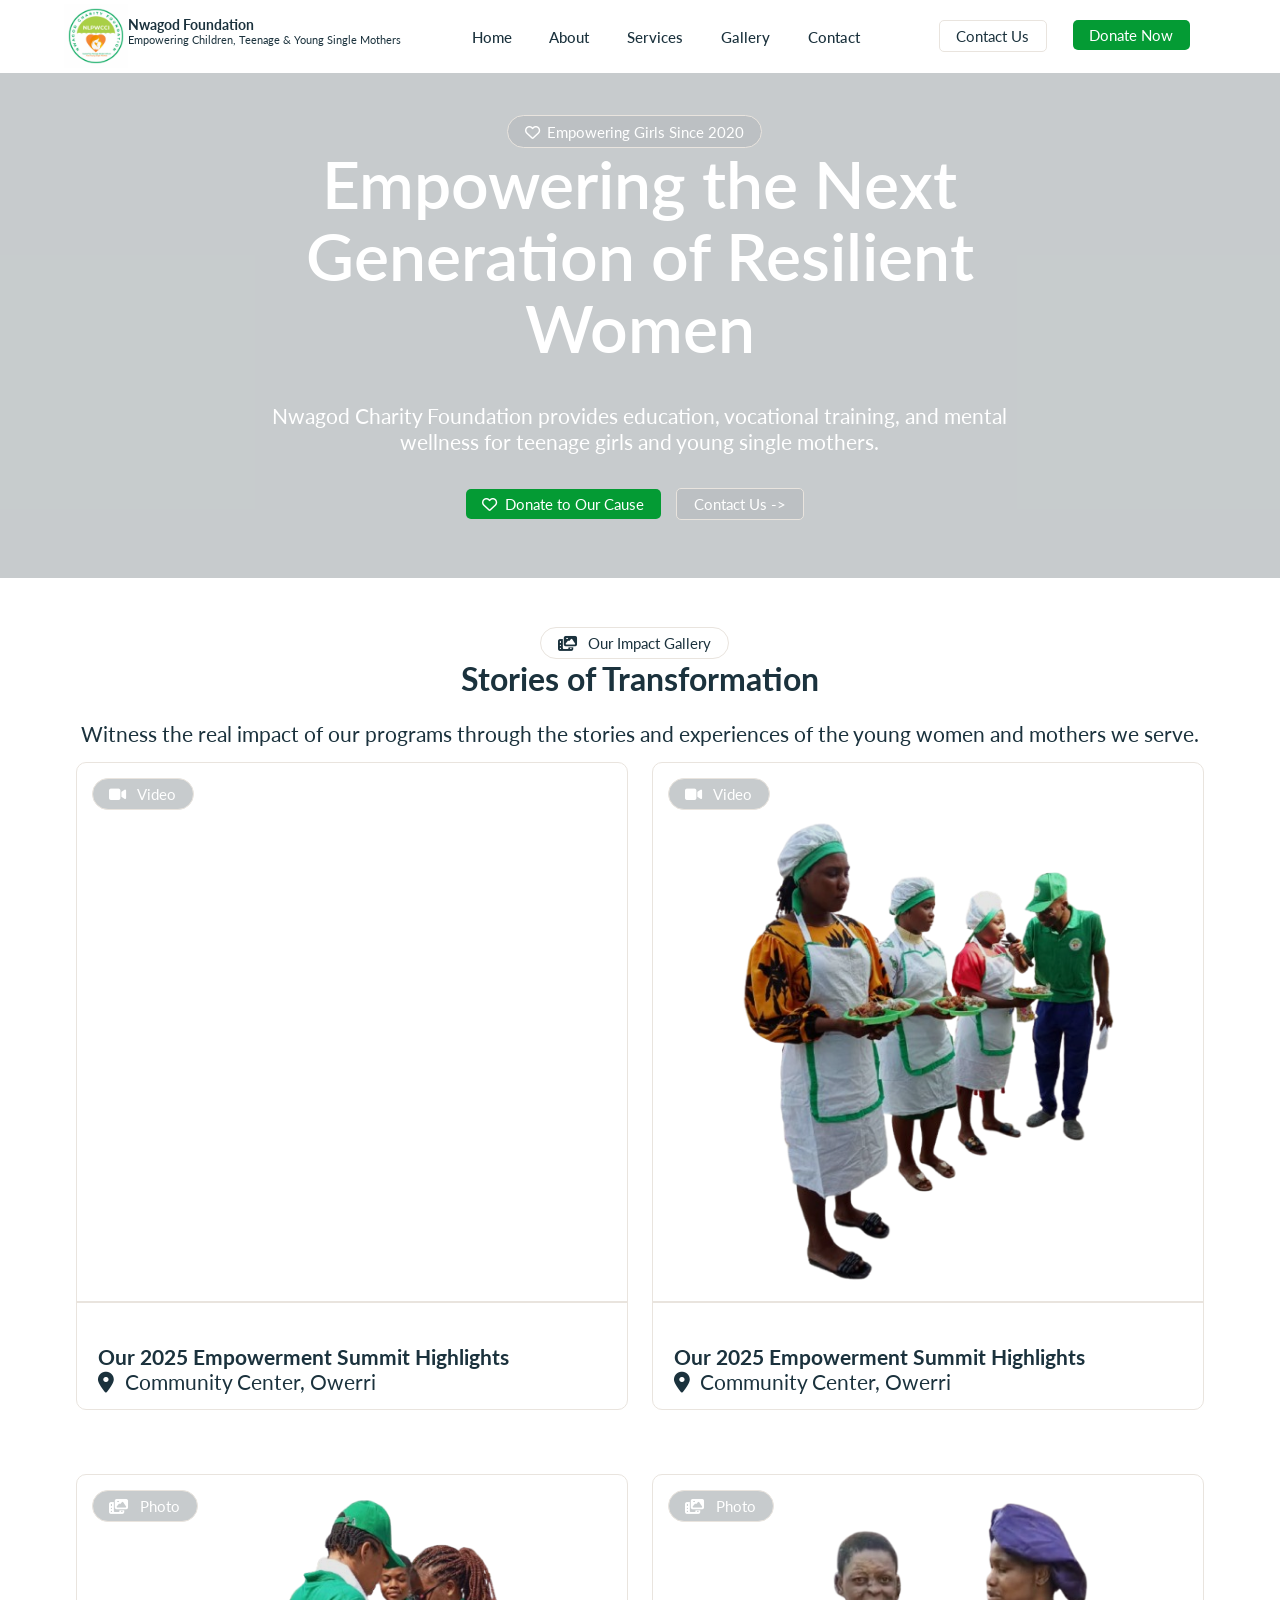
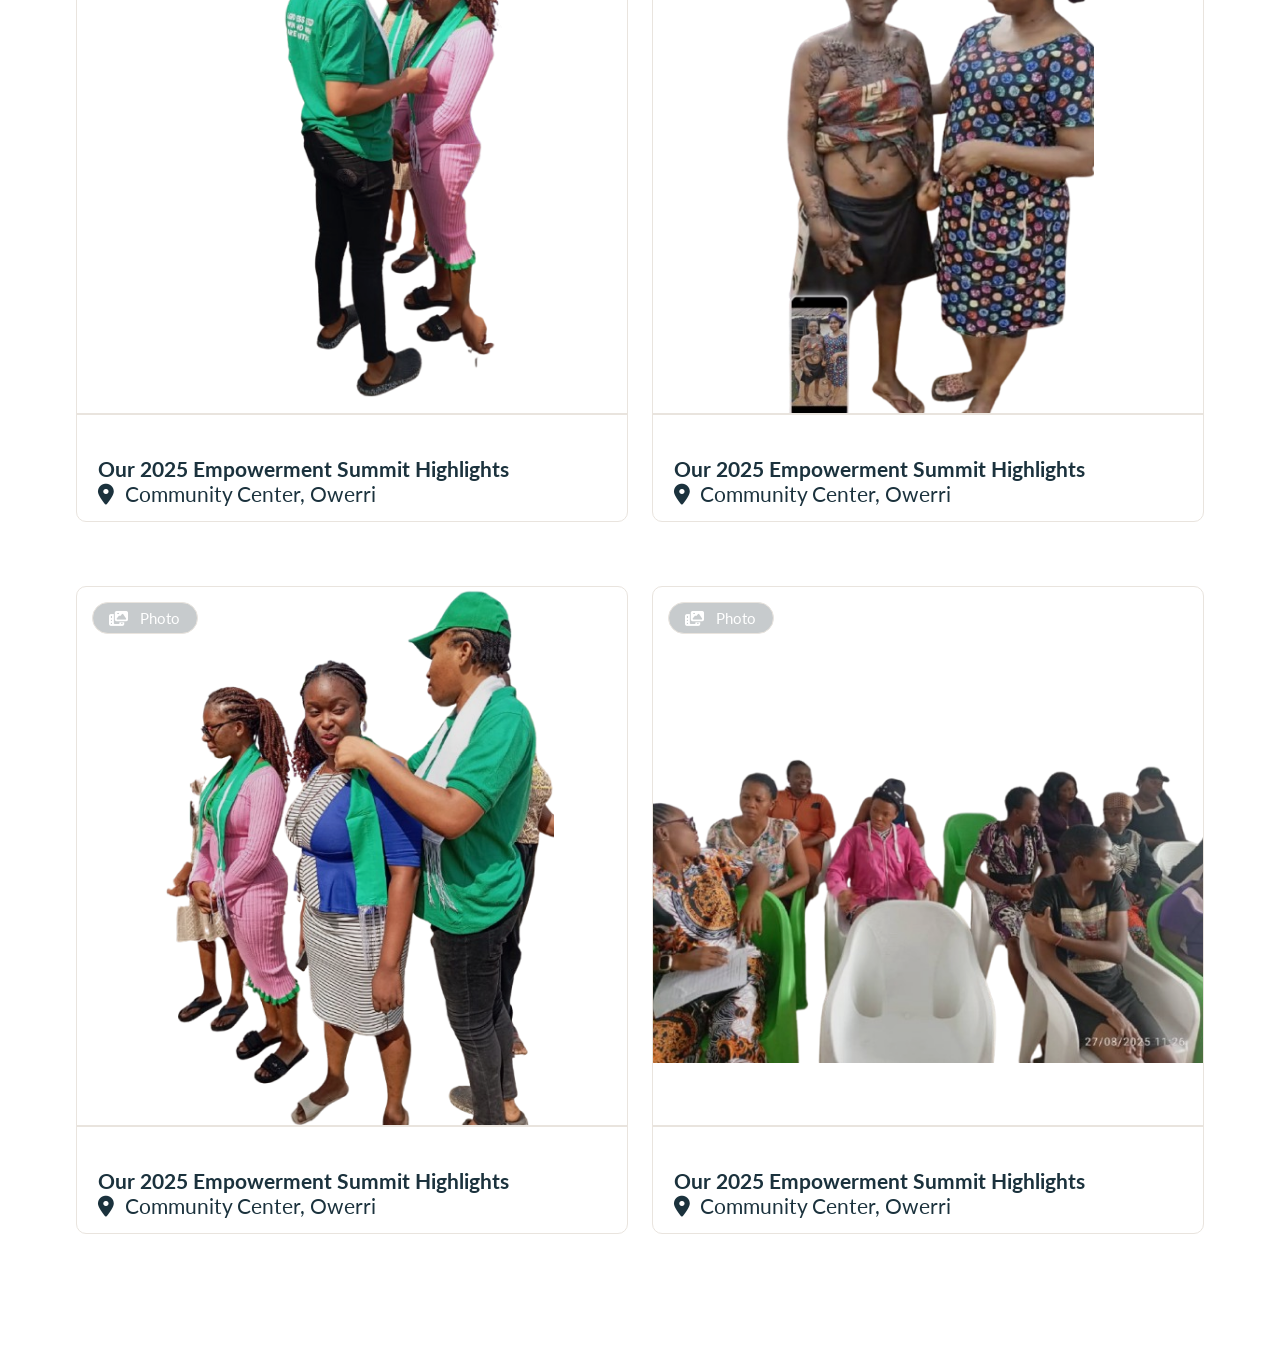
==== index.html @ 1bca82a7 "embedVideo2" ====
<!DOCTYPE html>
<html lang="en">

<head>
    <meta charset="UTF-8">
    <meta name="viewport" content="width=device-width, initial-scale=1.0">

    <!-- Change this favicon below to project's own -->
    <link rel="icon" type="image/png" sizes="32x32" href="./assets/images/favicon-32x32.png">
    <title>NwaGod Charity | Home</title>

    <!-- Font awesome icons -->
    <link rel="stylesheet" href="https://cdnjs.cloudflare.com/ajax/libs/font-awesome/6.7.2/css/all.min.css"
        integrity="sha512-..." crossorigin="anonymous" />


    <link rel="preconnect" href="https://fonts.googleapis.com">
    <link rel="preconnect" href="https://fonts.gstatic.com" crossorigin>
    <link href="https://fonts.googleapis.com/css2?family=Source+Sans+3:wght@100..900&family=Young+Serif&display=swap"
        rel="stylesheet">
    <link
        href="https://fonts.googleapis.com/css2?family=Source+Sans+3:ital,wght@0,200..900;1,200..900&family=Roboto&family=Lato&display=swap"
        rel="stylesheet">

    <link href="css/style.css" rel="stylesheet">
    <link href="css/nav.css" rel="stylesheet">
    <link href="css/media-queries.css" rel="stylesheet">

</head>

<body>
    <header>
        <div class="container">

            <nav class="navbar">
                <div class="logo">
                    <a href="index.html" class="logo-link">
                        <img alt="NwaGod Foundation Logo" src="images/logo/logo.jpg">
                        <p class="org-meta">
                            <span class="org-name">Nwagod Foundation</span>
                            <span class="org-name-desc-line">Empowering Children, Teenage & Young Single Mothers</span>
                        </p>
                    </a>
                </div>

                <div class="hamburger">
                    <a href="#" class="toggle-button">
                        <span class="bar"></span>
                        <span class="bar"></span>
                        <span class="bar"></span>
                    </a>
                </div>

                <div class="navbar-links">
                    <ul>
                        <li><a href="#home" class="link">Home</a></li>
                        <li><a href="#about" class="link">About</a></li>
                        <li><a href="#services" class="link">Services</a></li>
                        <li><a href="#products" class="link">Gallery</a></li>
                        <li><a href="#contact" class="link">Contact</a></li>
                    </ul>
                </div>

                <div class="navbar-ctas">
                    <ul>
                        <li><a href="#contact" class="btn btn-white">Contact Us</a></li>
                        <li><a href="#donate" class="btn btn-primary">Donate Now</a></li>
                    </ul>
                </div>

            </nav>
        </div>
    </header>

    <!-- 
    <div class="hero-wrapper">
        <div class="hero-background"></div>
        <div class="hero-content">
            <h1>Sticky Background Hero</h1>
            <p>Scroll down to see the effect.</p>
        </div>
    </div> -->


    <section class="section-hero">
        <div class="hero-overlay">
            <!-- <div class="hero-background"></div> -->
            <div class="container container-hero flex-column vpadding-small">
                <a href="javascript:void" class="btn btn-clear btn-rounded"><i
                        class="fa fa-regular fa-heart"></i>Empowering Girls Since 2020</a>
                <h1>Empowering the Next Generation of Resilient Women</h1>
                <p class="hero-rider">Nwagod Charity Foundation provides education, vocational training, and mental
                    wellness for teenage girls and young single mothers.</p>
                <p>
                    <a href="#" class="btn btn-primary"><i class="fa fa-regular fa-heart"></i>Donate to Our Cause</a>
                    <a href="#" class="btn btn-clear">Contact Us -></a>
                </p>
            </div>
        </div>
    </section>

    <section class="section-impact-gallery">
        <div class="container container-impact-gallery vpadding-medium">
            <a href="javascript:void" class="btn btn-transparent btn-rounded">
                <i class="fa fa-solid fa-photo-film"></i>
                Our Impact Gallery
            </a>

            <h2 class="section-title">Stories of Transformation</h2>
            <p class="section-description"> Witness the real impact of our programs through the stories and experiences
                of the young women and mothers we serve.
            </p>

            <div class="featured-gallery-items">


                <article class="featured-gallery-item">
                    <div class="image-container">
                        <!-- <div class="gallery-item-overlay"></div> -->
                        <iframe width="560" height="315"
                            src="https://www.youtube.com/embed/B-cWcKpOwyw?si=Uh2WRQJCK_QicbYc"
                            title="YouTube video player" frameborder="0"
                            allow="accelerometer; autoplay; clipboard-write; encrypted-media; gyroscope; picture-in-picture; web-share"
                            referrerpolicy="strict-origin-when-cross-origin" allowfullscreen>
                        </iframe>
                    </div>

                    <a href="javascript:void" class="btn btn-clear btn-rounded btn-gallery">
                        <i class="fa fa-solid fa-video"></i>
                        Video
                    </a>
                    <div class="gallery-item-content-inner">
                        <h3 class="gallery-item-description">Our 2025 Empowerment Summit Highlights</h3>
                        <p class="meta-date"><i class="fa fa-regular fa-calendar"></i>Nov 12, 2025</p>
                    </div>

                    <div class="gallery-item-content-outer">
                        <h3 class="gallery-item-description">Our 2025 Empowerment Summit Highlights</h3>
                        <p class="meta-venue"><i class="fa fa-solid fa-location-dot"></i>Community Center, Owerri</p>
                    </div>
                </article>


                <article class="featured-gallery-item">
                    <div class="image-container">
                        <div class="gallery-item-overlay"></div>
                        <img class="featured-gallery-image" src="images/gallery/banner1.png" alt="Gallery Image 1">
                    </div>

                    <a href="javascript:void" class="btn btn-clear btn-rounded btn-gallery">
                        <i class="fa fa-solid fa-video"></i>
                        Video
                    </a>
                    <div class="gallery-item-content-inner">
                        <h3 class="gallery-item-description">Our 2025 Empowerment Summit Highlights</h3>
                        <p class="meta-date"><i class="fa fa-regular fa-calendar"></i>Nov 12, 2025</p>
                    </div>

                    <div class="gallery-item-content-outer">
                        <h3 class="gallery-item-description">Our 2025 Empowerment Summit Highlights</h3>
                        <p class="meta-venue"><i class="fa fa-solid fa-location-dot"></i>Community Center, Owerri</p>
                    </div>
                </article>

                <article class="featured-gallery-item">
                    <div class="image-container">
                        <div class="gallery-item-overlay"></div>
                        <img class="featured-gallery-image" src="images/gallery/banner3.png" alt="Gallery Image 1">
                    </div>

                    <a href="javascript:void" class="btn btn-clear btn-rounded btn-gallery">
                        <i class="fa fa-solid fa-photo-film"></i>
                        Photo
                    </a>

                    <div class="gallery-item-content-inner">
                        <h3 class="gallery-item-description">Our 2025 Empowerment Summit Highlights</h3>
                        <p class="meta-date"><i class="fa fa-regular fa-calendar"></i>Nov 12, 2025</p>
                    </div>

                    <div class="gallery-item-content-outer">
                        <h3 class="gallery-item-description">Our 2025 Empowerment Summit Highlights</h3>
                        <p class="meta-venue"><i class="fa fa-solid fa-location-dot"></i>Community Center, Owerri</p>
                    </div>
                </article>


                <article class="featured-gallery-item">
                    <div class="image-container">
                        <div class="gallery-item-overlay"></div>
                        <img class="featured-gallery-image" src="images/gallery/banner2.png" alt="Gallery Image 1">
                    </div>

                    <a href="javascript:void" class="btn btn-clear btn-rounded btn-gallery">
                        <i class="fa fa-solid fa-photo-film"></i>
                        Photo
                    </a>

                    <div class="gallery-item-content-inner">
                        <h3 class="gallery-item-description">Our 2025 Empowerment Summit Highlights</h3>
                        <p class="meta-date"><i class="fa fa-regular fa-calendar"></i>Nov 12, 2025</p>
                    </div>

                    <div class="gallery-item-content-outer">
                        <h3 class="gallery-item-description">Our 2025 Empowerment Summit Highlights</h3>
                        <p class="meta-venue"><i class="fa fa-solid fa-location-dot"></i>Community Center, Owerri</p>
                    </div>
                </article>

                <article class="featured-gallery-item">
                    <div class="image-container">
                        <div class="gallery-item-overlay"></div>
                        <img class="featured-gallery-image" src="images/gallery/banner4.png" alt="Gallery Image 1">
                    </div>

                    <a href="javascript:void" class="btn btn-clear btn-rounded btn-gallery">
                        <i class="fa fa-solid fa-photo-film"></i>
                        Photo
                    </a>

                    <div class="gallery-item-content-inner">
                        <h3 class="gallery-item-description">Our 2025 Empowerment Summit Highlights</h3>
                        <p class="meta-date"><i class="fa fa-regular fa-calendar"></i>Nov 12, 2025</p>
                    </div>

                    <div class="gallery-item-content-outer">
                        <h3 class="gallery-item-description">Our 2025 Empowerment Summit Highlights</h3>
                        <p class="meta-venue"><i class="fa fa-solid fa-location-dot"></i>Community Center, Owerri</p>
                    </div>
                </article>

                <article class="featured-gallery-item">
                    <div class="image-container">
                        <div class="gallery-item-overlay"></div>
                        <img class="featured-gallery-image" src="images/gallery/banner5.png" alt="Gallery Image 1">
                    </div>

                    <a href="javascript:void" class="btn btn-clear btn-rounded btn-gallery">
                        <i class="fa fa-solid fa-photo-film"></i>
                        Photo
                    </a>

                    <div class="gallery-item-content-inner">
                        <h3 class="gallery-item-description">Our 2025 Empowerment Summit Highlights</h3>
                        <p class="meta-date"><i class="fa fa-regular fa-calendar"></i>Nov 12, 2025</p>
                    </div>

                    <div class="gallery-item-content-outer">
                        <h3 class="gallery-item-description">Our 2025 Empowerment Summit Highlights</h3>
                        <p class="meta-venue"><i class="fa fa-solid fa-location-dot"></i>Community Center, Owerri</p>
                    </div>
                </article>




            </div>
        </div>

    </section>



    <script src="js/nav.js"></script>
</body>

</html>
---- css/style.css ----
html {
    font-size: 90%;
}

:root {
    --white: hsl(0, 0%, 100%);
    --whitepure: #fff;

    --dark: #1b323d;
    --darl-1: rgb(34, 38, 42);
    --transparent-dark: hsla(195, 6%, 74%, 0.8);
    --overlayer: rgba(0, 0, 0, 0.5);

    --deepgreen: #049b34;
    --lightgreen: #4bb06b;

    --deepyellow: #f0aa5ae1;
    --deepbrown: #850103;
    --accent: #fb8704;

    --ashy: #e9e4de;
}

* {
    box-sizing: border-box;
    margin: 0;
}

body {
    margin: 0;
    font-family: 'Lato', 'Roboto', 'Source Sans 3';
    font-size: clamp(1rem, .6rem + 1vw, 2rem);
    color: var(--dark);
}

a,
ul {
    font-family: inherit;
    color: var(--dark-1);
    font-size: clamp(.4rem, .7rem + .4vw, 2rem);
}

p,
h1,
h2,
h3,
h4,
h5,
h6 {
    margin-bottom: .7em;
}



h1 {
    font-size: clamp(1rem, 1rem + 3vw, 6rem);
    font-weight: 600;
    line-height: 1.1;
    margin-bottom: .6em;
    max-width: 90%;
}


/*==================================*/
/* Utility Classes */
/*==================================*/

.container {
    width: 90%;
    margin: 0 auto;
}

.flex-column {
    display: flex;
    flex-direction: column;
}

.vpadding-large {
    padding: 4em 0;
}

.vpadding-medium {
    padding: 2.3em 0;
}

.vpadding-small {
    padding: 2em 0;
}


.flex-row {
    display: flex;
}

.text-center {
    text-align: center;
}



/*==================================*/
/* Font awesome icons */
/*==================================*/
.fa {
    margin-right: .5em;
}



/*==================================*/
/* Headings */
/*==================================*/
.sub-heading {
    color: var(--deepyellow);
    text-transform: uppercase;
    font-weight: 400;
    margin-bottom: 0;
}

.heading {
    color: var(--deepblue);
    text-transform: capitalize;
}



/*==================================*/
/* Buttons */
/*==================================*/

.btn {
    display: inline-block;
    padding: .4em 1.1em;
    margin-right: .7em;
    text-decoration: none;
    border-radius: 5px;
}

.btn-white {
    background-color: var(--white);
    border: solid 1px var(--ashy);
}

.btn-white:hover {
    background-color: var(--deepyellow);
}

.btn-primary {
    background-color: var(--deepgreen);
    color: var(--white);
}

.btn-primary:hover {
    background-color: var(--lightgreen);
}

.btn-clear {
    background-color: var(--transparent-dark);
    color: var(--white);
    border: solid 1px var(--ashy);
}

.btn-clear-unbordered {
    background-color: var(--transparent-dark);
    color: var(--white);
}

.btn-transparent {
    background-color: inherit;
    border: solid 1px var(--ashy);
}

.btn-link-casual {
    color: var(--deepyellow);
    width: 100%;
    margin: 0 auto;
    text-align: center;
}

.btn-rounded {
    border-radius: 50px;
}



.red-test-border {
    border: solid 1px red;
}

/* ============================= */
/* Nav section */
/* ============================= */



/* ============================= */
/* Sections Classes Styles */
/* ============================= */

.section-hero {
    color: var(--white);
    /* background-image: url("../images/banner1.png"); */
    background-size: cover;
    position: relative;
    z-index: 1;
}

.container-hero {
    min-height: inherit;
    justify-content: center;
    align-items: center;
    text-align: center;
}

.hero-overlay {
    background-color: var(--transparent-dark);
}

.hero-rider {
    width: 90%;
    margin-bottom: 1.5em;
}

.iconn {
    height: 30px;
    width: 30px;
    border: solid 1px var(--accent);
}


/* 1. The wrapper handles the sticky behavior and overall dimensions */
.hero-wrapper {
    position: sticky;
    top: 0;
    height: 100vh;
    overflow: hidden;
}

/* 2. The background element is positioned absolutely within the wrapper */
.hero-background {
    position: absolute;
    top: 0;
    left: 0;
    width: 100%;
    height: 100%;
    background-image: url('../images/banner1.png');
    background-size: cover;
    background-position: center;
    z-index: -1;
}

/* 3. The content sits on top */
.hero-content {
    position: relative;
    /* Necessary for z-index to work if you need it */
    z-index: 1;
    display: flex;
    flex-direction: column;
    justify-content: center;
    align-items: center;
    height: 100%;
    color: white;
    /* Example text color */
    text-shadow: 2px 2px 4px rgba(0, 0, 0, 0.5);
}


/*==================================*/
/* Featured Gallery section */
/*==================================*/
.container-impact-gallery {
    display: flex;
    flex-direction: column;
    align-items: center;
}

.section-title,
.section-description {
    text-align: center;
}

.featured-gallery-items {
    width: 100%;
    display: flex;
    flex-direction: column;
}

.gallery-item-overlay {
    position: absolute;
    top: 0;
    left: 0;
    width: 100%;
    height: 50vh;
    background-color: var(--overlayer);
    opacity: 0;
    z-index: 1;
}

.featured-gallery-item {
    border-radius: 10px;
    border: solid 1px var(--ashy);
    position: relative;
    overflow: hidden;
    margin-bottom: 3em;
    width: 100%;
    height: 60vh;
    cursor: pointer;
}

.image-container {
    position: relative;
    overflow: hidden;
    width: 100%;
    height: 50vh;
    cursor: pointer;
    border-bottom: solid 2px var(--ashy);
}

.featured-gallery-image {
    width: 100%;
    height: 100%;
    min-height: 100%;
    object-fit: contain;
    /* object-position: top; */
    /* border-bottom: solid 2px var(--ashy); */
    display: block;
    transition: transform 0.5s ease, filter 0.5s ease;
    filter: brightness(90%);
}

.featured-gallery-item:hover .featured-gallery-image {
    transform: scale(1.14);
    filter: brightness(50%);
}

.featured-gallery-item:hover .gallery-item-content-inner {
    opacity: 1;
}

.featured-gallery-item:hover .gallery-item-overlay{
    opacity: .6;
    transform: scale(1.14);
}

.btn-gallery,
.gallery-item-content-inner,
.gallery-item-content-outer {
    position: absolute;
}

.btn-gallery {
    top: 1em;
    left: 1em;
    z-index: 2;
}

.gallery-item-content-inner {
    color: var(--white);
    bottom: 5em;
    left: 1em;
    z-index: 2;
    /* background-color: rgba(0, 0, 0, 0.5); */
    opacity: 0;
    transition: opacity 0.5s ease;
}

.gallery-item-content-outer {
    margin-left: 1em;
    bottom: 0;
}

.gallery-item-content-inner h3,
.gallery-item-content-inner p {
    font-size: clamp(.5rem, .5rem + 1.5vw, 2rem);
}

.gallery-item-content-outer h3,
.gallery-item-content-outer p {
    font-size: clamp(.5rem, .5rem + 2vw, 2rem);
}

.gallery-item-description {
    margin-bottom: 0;
}
---- css/nav.css ----
.navbar {
    display: flex;
    align-items: center;
    justify-content: space-between;
    align-items: center;
    background-color: var(--white);
    color: var(--dark);
    padding: .2em 0;
}

.logo {
    /* width: 50%; */
    padding: 0;
    display: flex;
    align-items: center;
}

.logo-link {
    display: flex;
    align-items: center;
    text-decoration: none;
    color: var(--dark);
    font-size: clamp(1rem, 1rem, 2rem);
}

.org-meta {
    display: flex;
    flex-direction: column;
}

.org-name {
    font-weight: 700;
    justify-content: center;
}

.logo-link .org-name-desc-line {
    font-size: clamp(.4rem, .4rem + .4vw, 1rem);
}

.logo img {
    width: 5vw;
    margin: 0;
    padding: 0;
}

.hamburger {
    height: 20px;
}

.navbar-links {
    /* width: 50%; */
}

.navbar-links ul {
    list-style: none;
    display: flex;
    margin: 0;
    padding: 0;
}

.navbar-links li {
    margin-right: .5em;
    font-size: clamp(.4rem, .7rem + .4vw, 2rem);
}

.navbar-links a {
    text-decoration: none;
    padding: .5em 1em;
    color: var(--dark-1);
    font-weight: 500;
}

.navbar-links a:hover {
    background-color: var(--deepyellow);
}

.hamburger {
    display: none;
    position: absolute;
    right: 2.9em;
    top: .5em;
}

.toggle-button {
    display: flex;
    flex-direction: column;
    justify-content: space-between;
    height: 100%;
    width: 30px;
    text-decoration: none;
}

.toggle-button .bar {
    height: 12%;
    width: 100%;
    background-color: #898888;
    border-radius: none;
}

.navbar-ctas ul {
    list-style: none;
    display: flex;
    font-size: clamp(.4rem, .7rem + .4vw, 2rem);
    margin: 0;
    padding: 0;
}

.navbar-ctas li {
    margin-right: 1em;
    color: var(--dark-1);
}


/* =========================================== */
/* --- Media Queries for Larger Screens --- */

@media (max-width: 780px) {

    .navbar-links {
        display: none;
    }

    .hamburger {
        display: block;
    }

    .logo img {
        width: 8vw;
    }

    .navbar {
        flex-direction: column;
        align-items: flex-start;
        padding-bottom: .5em;
    }

    .navbar-links {
        width: 100%;
        margin-top: 0;
        margin-bottom: 1em;
    }

    .navbar-links ul {
        width: 100%;
        flex-direction: column;
        width: 100%;
        margin-top: 1em;
    }

    .navbar-links li {
        border-bottom: solid 1px var(--transparent-dark);
        display: inline-block;
        width: 100%;
    }

    .navbar-links a {
        display: inline-block;
        text-align: left;
    }

    /* Class applied by JS to show the links */
    .navbar-links.active {
        display: flex;
    }

    .section-hero {
        min-height: 10vh;
        /* max-height: 10vh; */
    }

    .hero-overlay {
        background-color: var(--transparent-dark);
        min-height: 10vh;
        /* max-height: 10vh; */
    }

    .toggle-button {  }

}
---- css/media-queries.css ----
@media (min-width: 400px) {
    .featured-gallery-item {
        width: 90%;
        margin: 0 auto;
        margin-bottom: 2em;
        height: 72vh;
    }

    .image-container,
    .gallery-item-overlay {
        height: 60vh;
    }

    h1 {
        font-size: clamp(1rem, 1rem + 4vw, 6rem);
        width: 70%;
    }

    .hero-rider {
        width: 70%;
    }
}

@media (min-width: 500px) {

    .gallery-item-content-inner h3,
    .gallery-item-content-inner p {
        font-size: clamp(.5rem, .4rem + 1.5vw, 2rem);
    }

    .gallery-item-content-outer h3,
    .gallery-item-content-outer p {
        font-size: clamp(.5rem, .4rem + 2vw, 2rem);
    }
}


@media (min-width: 650px) {
    .featured-gallery-item {
        width: 80%;
    }
}


@media (min-width: 800px) {
    .featured-gallery-items {
        flex-direction: row;
        flex-wrap: wrap;
    }

    .featured-gallery-item {
        margin-bottom: 3em;
        width: 48%;
        cursor: pointer;
    }

    .gallery-item-content-inner h3,
    .gallery-item-content-inner p {
        font-size: clamp(.5rem, .4rem + 1vw, 2rem);
    }

    .gallery-item-content-outer h3,
    .gallery-item-content-outer p {
        font-size: clamp(.5rem, .4rem + 1.2vw, 2rem);
    }
}


@media (min-width: 900px) {}
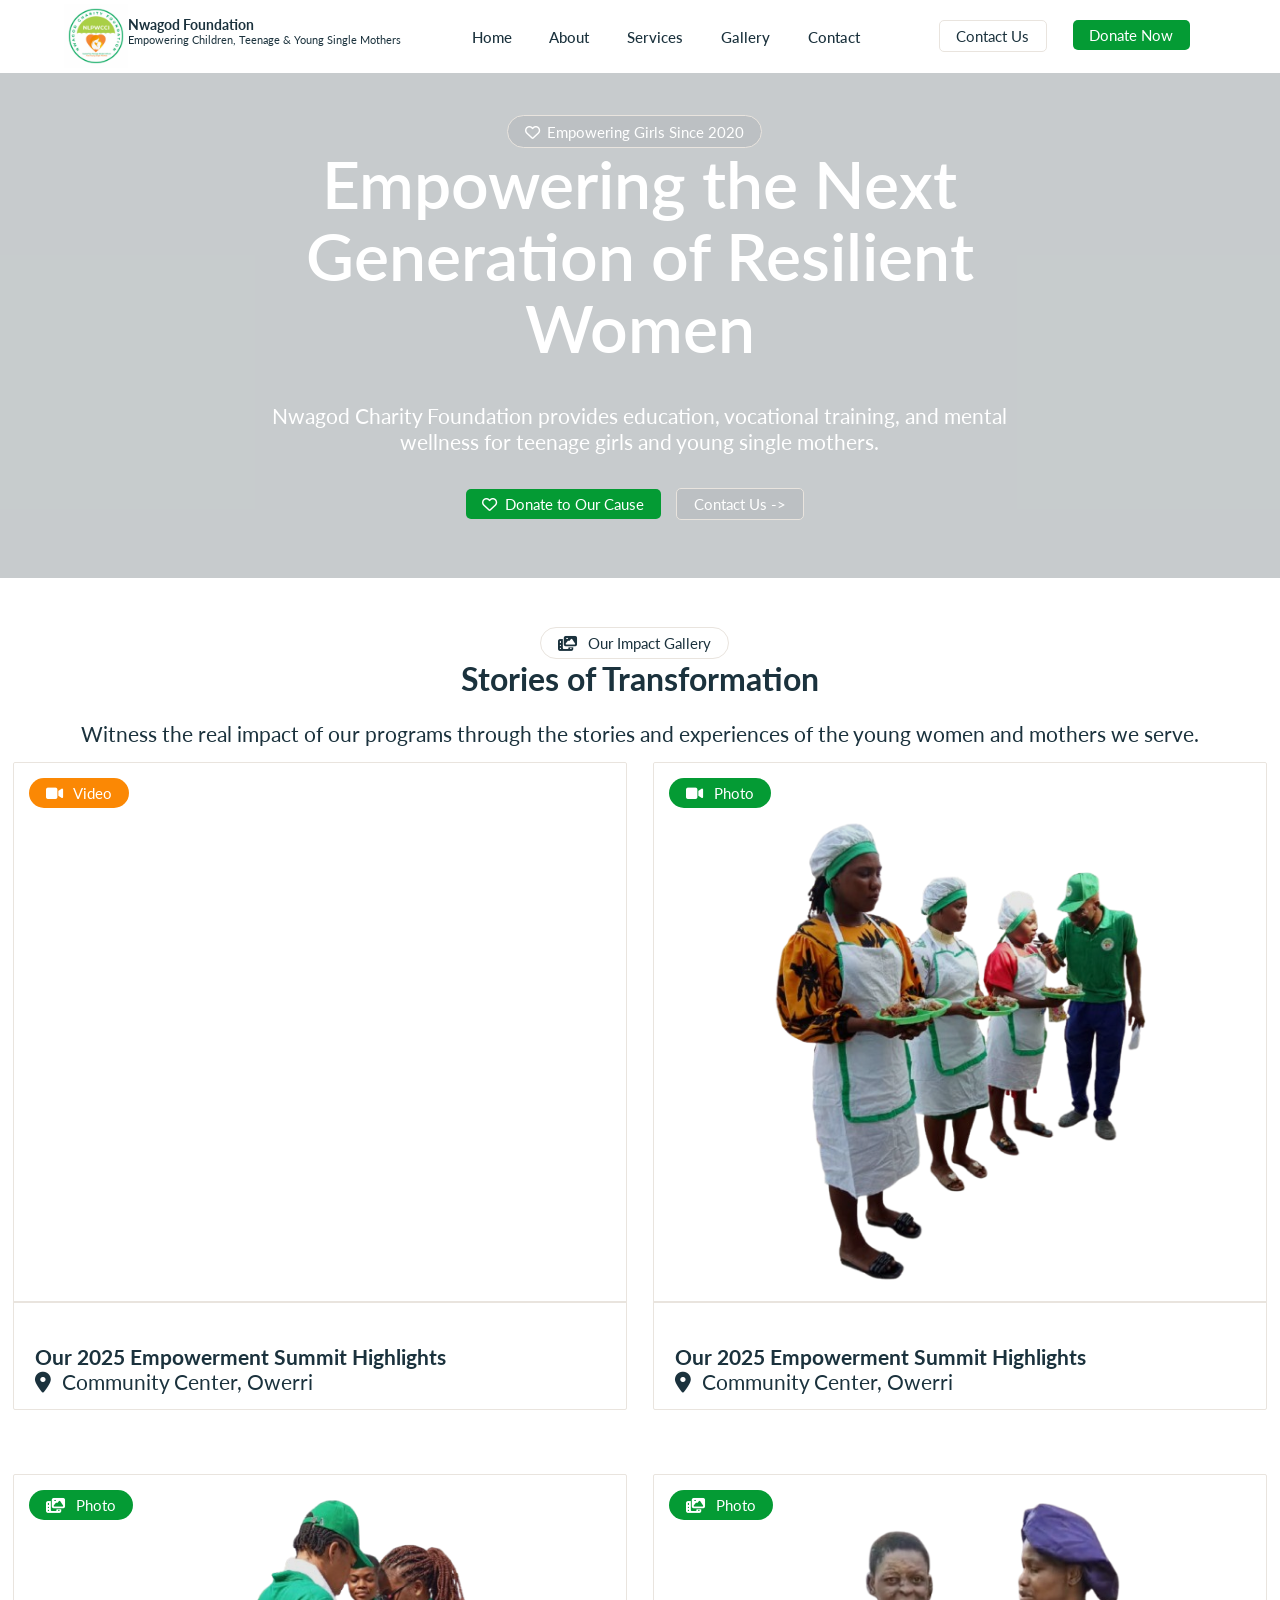
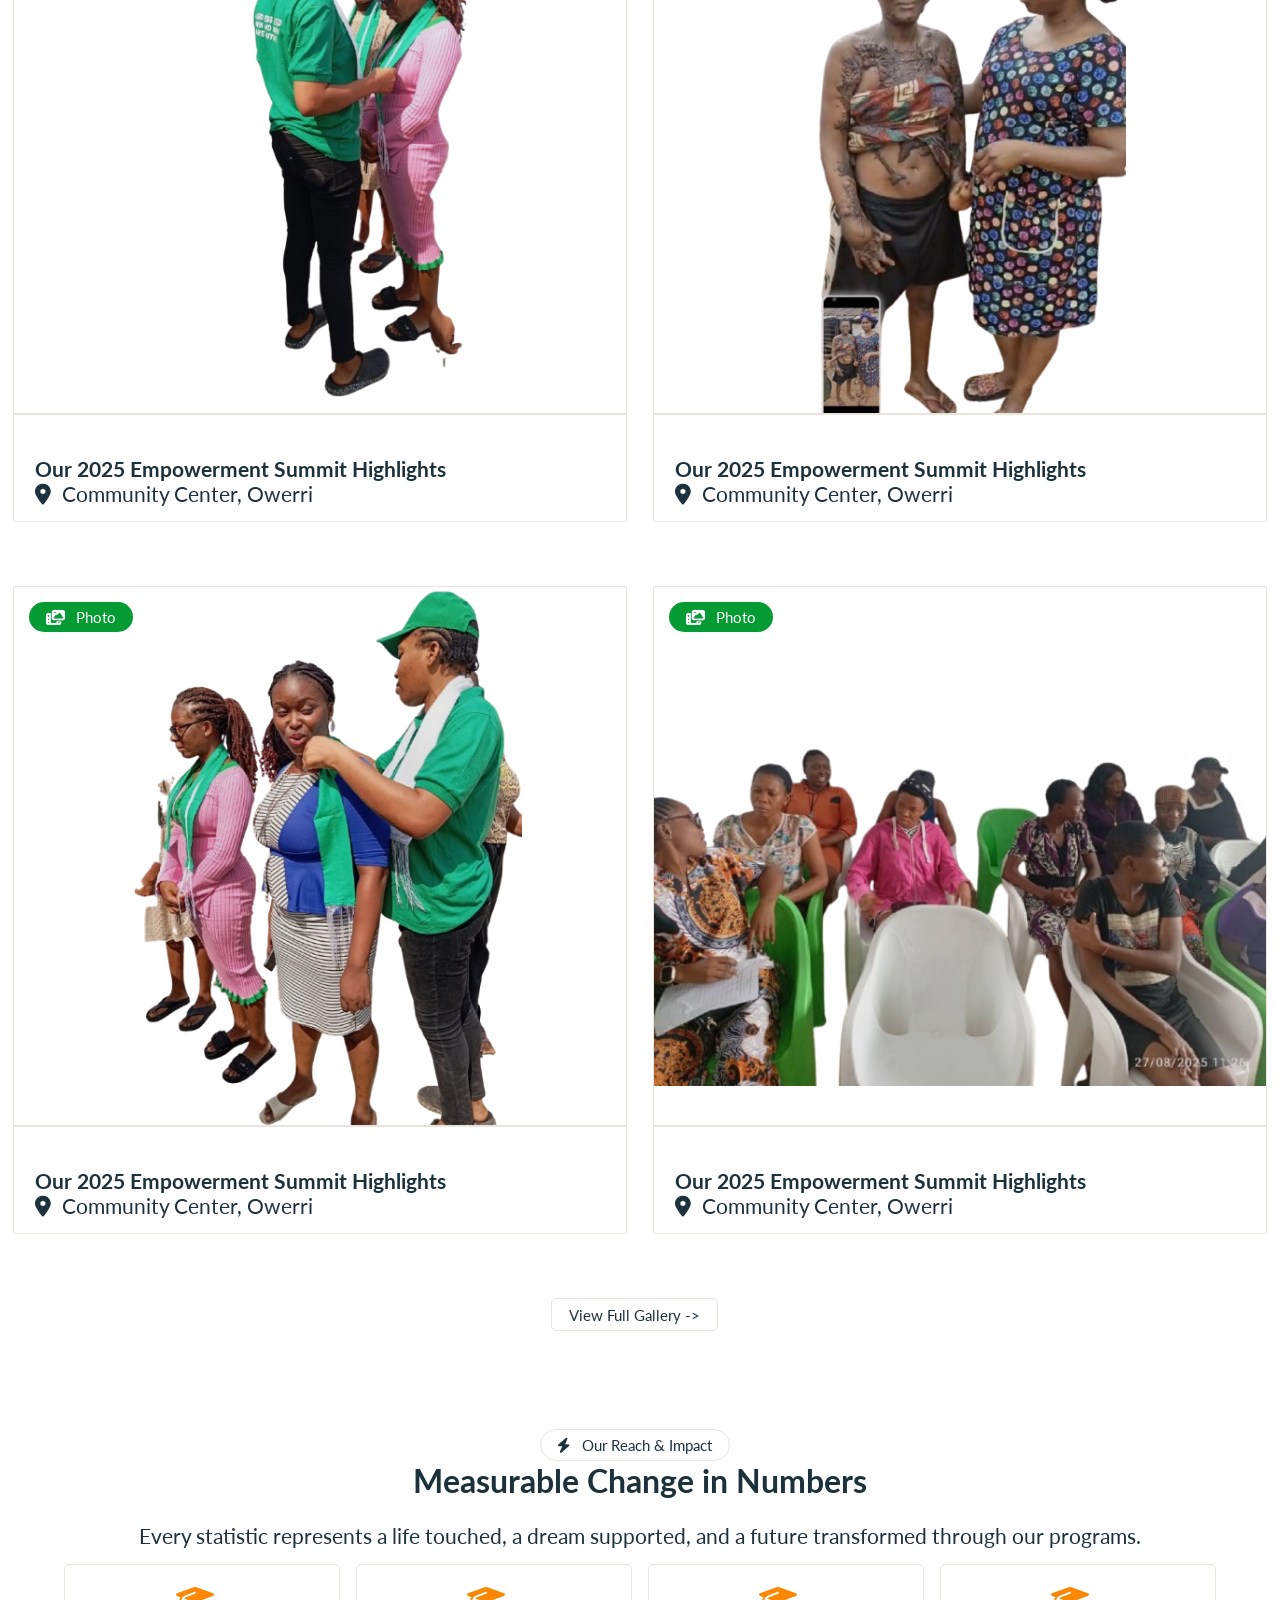
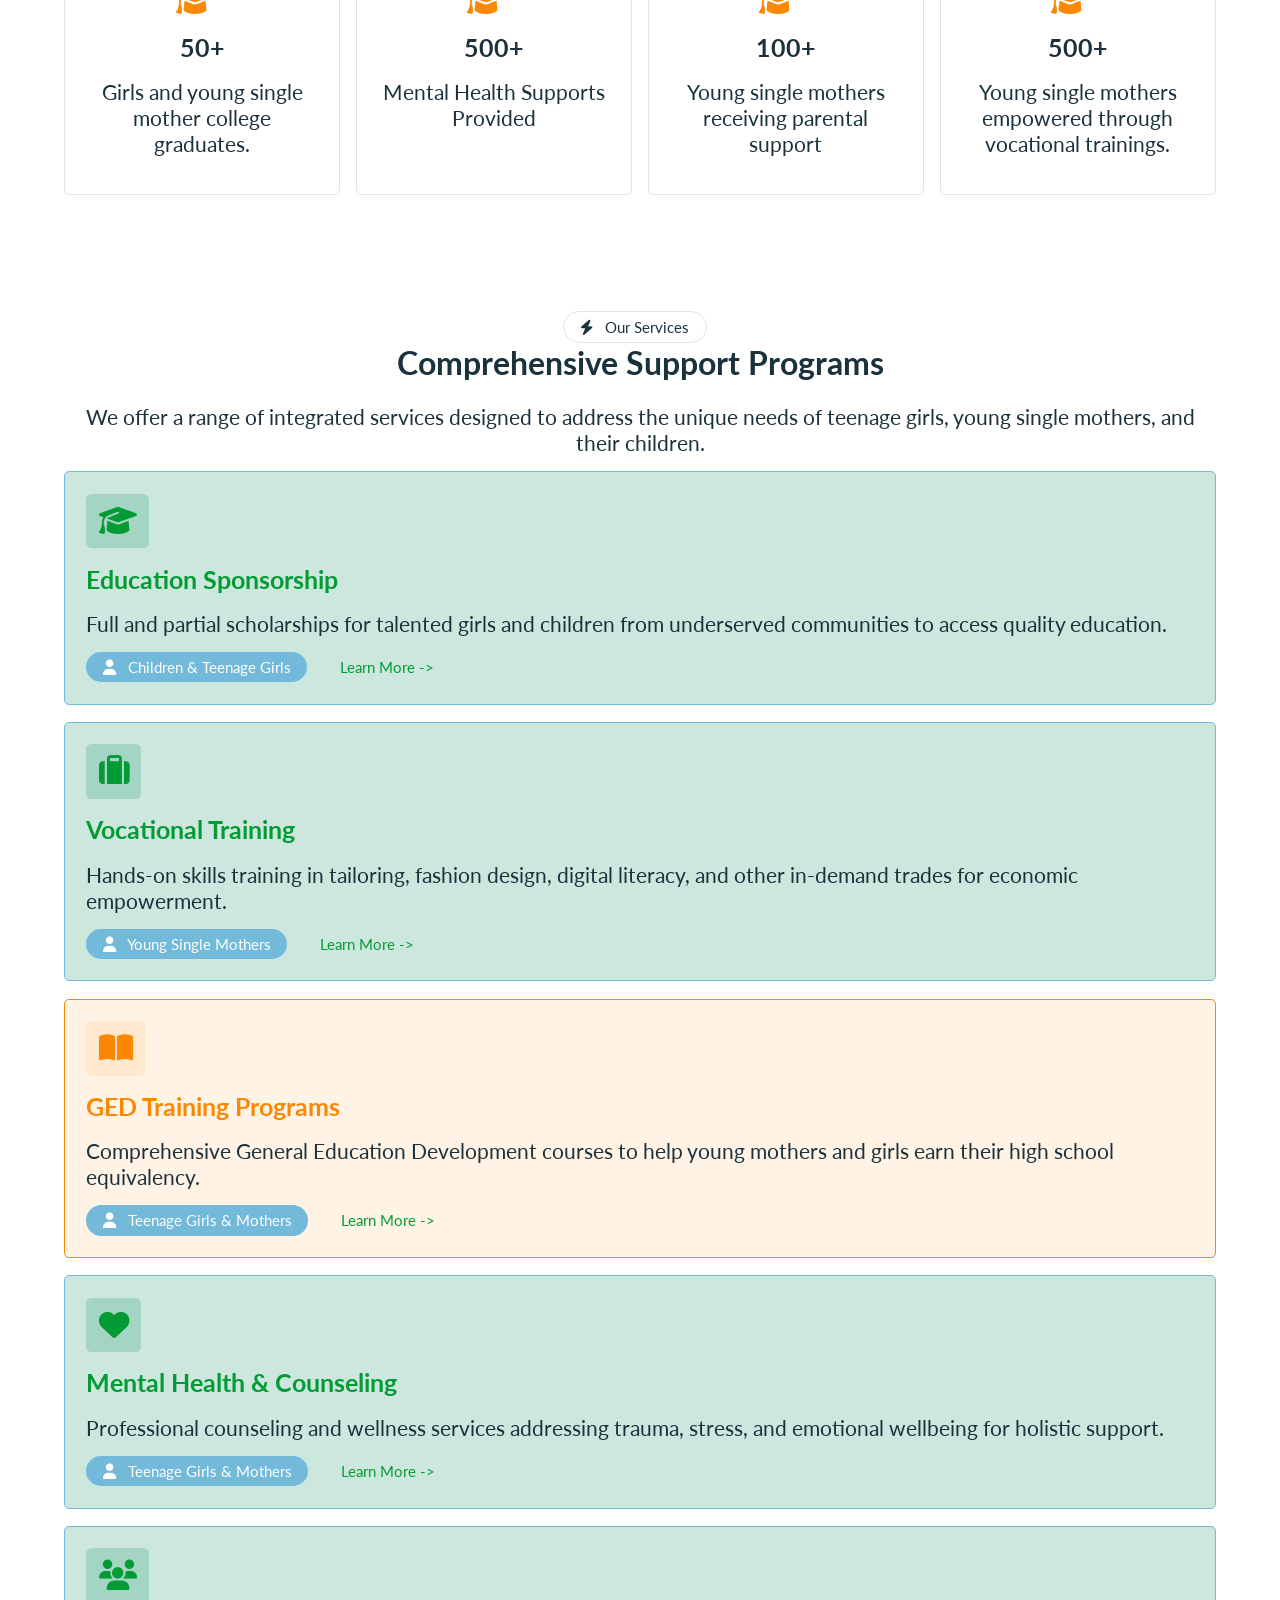
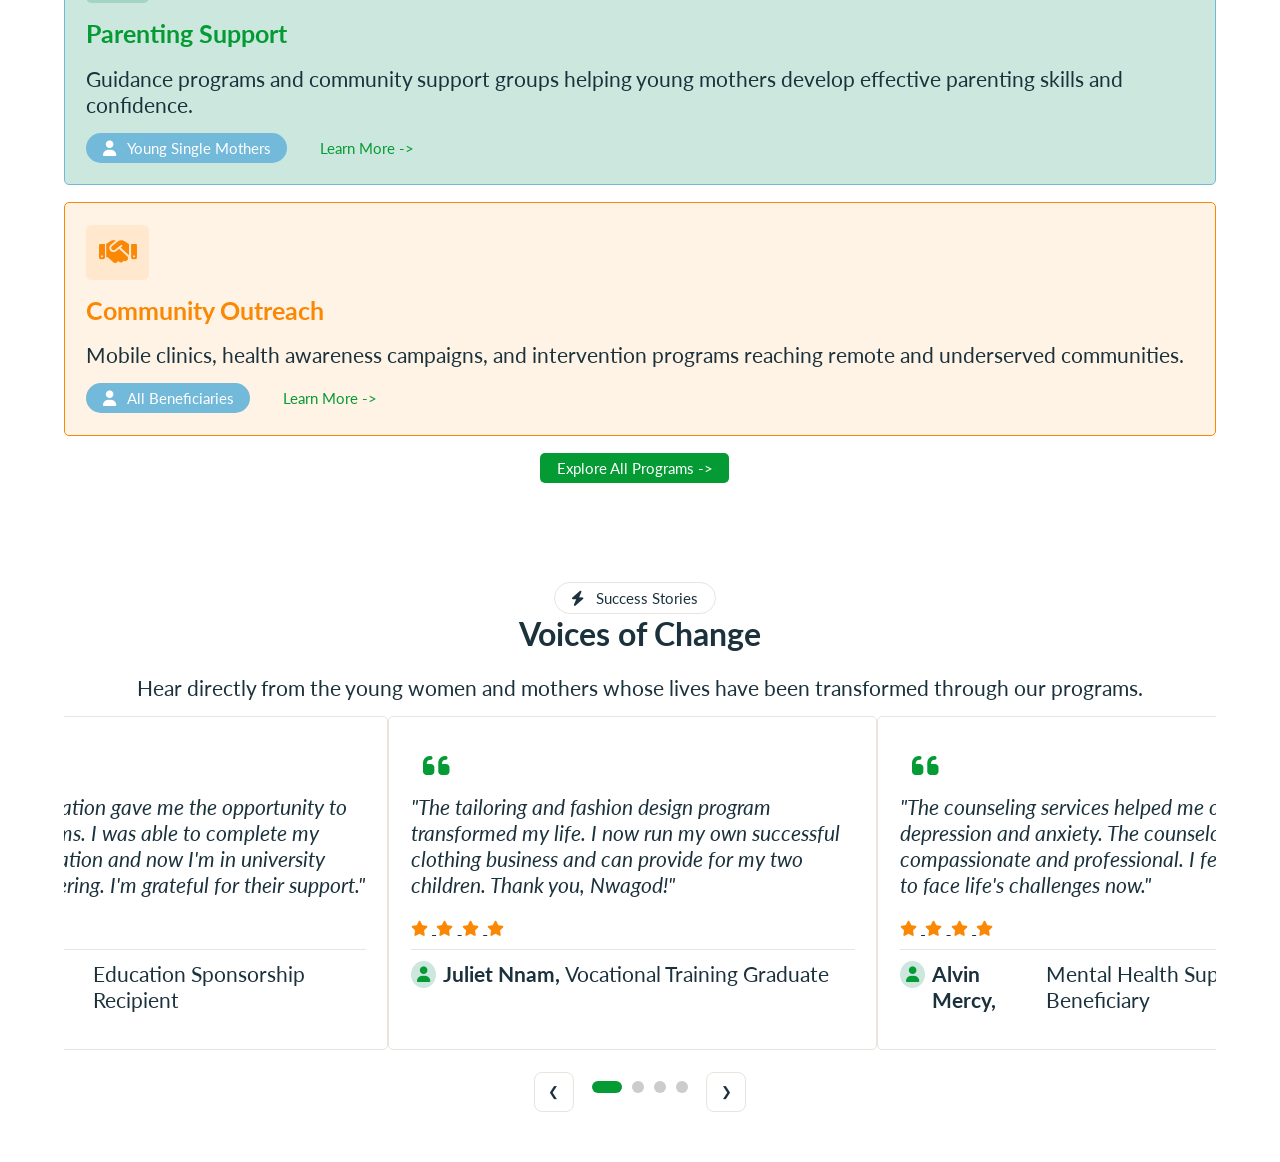
==== commit b61f9482: "added programs and testimonials" ====
--- a/index.html
+++ b/index.html
@@ -100,7 +100,7 @@
     </section>
 
     <section class="section-impact-gallery">
-        <div class="container container-impact-gallery vpadding-medium">
+        <div class="container-fluid container-impact-gallery vpadding-medium">
             <a href="javascript:void" class="btn btn-transparent btn-rounded">
                 <i class="fa fa-solid fa-photo-film"></i>
                 Our Impact Gallery
@@ -112,20 +112,17 @@
             </p>
 
             <div class="featured-gallery-items">
-
-
                 <article class="featured-gallery-item">
                     <div class="image-container">
                         <!-- <div class="gallery-item-overlay"></div> -->
-                        <iframe width="560" height="315"
-                            src="https://www.youtube.com/embed/B-cWcKpOwyw?si=Uh2WRQJCK_QicbYc"
+                        <iframe src="https://www.youtube.com/embed/B-cWcKpOwyw?si=Uh2WRQJCK_QicbYc"
                             title="YouTube video player" frameborder="0"
                             allow="accelerometer; autoplay; clipboard-write; encrypted-media; gyroscope; picture-in-picture; web-share"
                             referrerpolicy="strict-origin-when-cross-origin" allowfullscreen>
                         </iframe>
                     </div>
 
-                    <a href="javascript:void" class="btn btn-clear btn-rounded btn-gallery">
+                    <a href="javascript:void" class="btn btn-clear btn-rounded btn-gallery-video">
                         <i class="fa fa-solid fa-video"></i>
                         Video
                     </a>
@@ -147,9 +144,9 @@
                         <img class="featured-gallery-image" src="images/gallery/banner1.png" alt="Gallery Image 1">
                     </div>
 
-                    <a href="javascript:void" class="btn btn-clear btn-rounded btn-gallery">
+                    <a href="javascript:void" class="btn btn-clear btn-rounded btn-gallery-photo">
                         <i class="fa fa-solid fa-video"></i>
-                        Video
+                        Photo
                     </a>
                     <div class="gallery-item-content-inner">
                         <h3 class="gallery-item-description">Our 2025 Empowerment Summit Highlights</h3>
@@ -161,14 +158,17 @@
                         <p class="meta-venue"><i class="fa fa-solid fa-location-dot"></i>Community Center, Owerri</p>
                     </div>
                 </article>
-
+            </div>
+
+
+            <div class="featured-gallery-items">
                 <article class="featured-gallery-item">
                     <div class="image-container">
                         <div class="gallery-item-overlay"></div>
                         <img class="featured-gallery-image" src="images/gallery/banner3.png" alt="Gallery Image 1">
                     </div>
 
-                    <a href="javascript:void" class="btn btn-clear btn-rounded btn-gallery">
+                    <a href="javascript:void" class="btn btn-clear btn-rounded btn-gallery-photo">
                         <i class="fa fa-solid fa-photo-film"></i>
                         Photo
                     </a>
@@ -191,7 +191,7 @@
                         <img class="featured-gallery-image" src="images/gallery/banner2.png" alt="Gallery Image 1">
                     </div>
 
-                    <a href="javascript:void" class="btn btn-clear btn-rounded btn-gallery">
+                    <a href="javascript:void" class="btn btn-clear btn-rounded btn-gallery-photo">
                         <i class="fa fa-solid fa-photo-film"></i>
                         Photo
                     </a>
@@ -213,7 +213,7 @@
                         <img class="featured-gallery-image" src="images/gallery/banner4.png" alt="Gallery Image 1">
                     </div>
 
-                    <a href="javascript:void" class="btn btn-clear btn-rounded btn-gallery">
+                    <a href="javascript:void" class="btn btn-clear btn-rounded btn-gallery-photo">
                         <i class="fa fa-solid fa-photo-film"></i>
                         Photo
                     </a>
@@ -235,7 +235,7 @@
                         <img class="featured-gallery-image" src="images/gallery/banner5.png" alt="Gallery Image 1">
                     </div>
 
-                    <a href="javascript:void" class="btn btn-clear btn-rounded btn-gallery">
+                    <a href="javascript:void" class="btn btn-clear btn-rounded btn-gallery-photo">
                         <i class="fa fa-solid fa-photo-film"></i>
                         Photo
                     </a>
@@ -250,18 +250,364 @@
                         <p class="meta-venue"><i class="fa fa-solid fa-location-dot"></i>Community Center, Owerri</p>
                     </div>
                 </article>
-
-
-
-
             </div>
+
+            <a href="#" class="btn btn-transparent">View Full Gallery -></a>
         </div>
 
     </section>
 
 
 
+
+    <section class="section-stats">
+        <div class="container container-stats vpadding-medium">
+            <a href="javascript:void" class="btn btn-transparent btn-rounded">
+                <i class="fa fa-solid fa-bolt"></i>
+                Our Reach & Impact
+            </a>
+
+            <h2 class="section-title">Measurable Change in Numbers</h2>
+            <p class="section-description">
+                Every statistic represents a life touched, a dream supported, and a future transformed through our
+                programs.
+            </p>
+
+            <div class="stats-data">
+                <article class="stats-item">
+                    <a href="javascript:void">
+                        <i class="fa fa-solid fa-graduation-cap stats-fa"></i>
+                    </a>
+                    <h3 class="stat-number">50+</h3>
+                    <p class="stat-description">Girls and young single mother college graduates.</p>
+                </article>
+
+                <article class="stats-item">
+                    <a href="javascript:void">
+                        <i class="fa fa-solid fa-graduation-cap stats-fa"></i>
+                    </a>
+                    <h3 class="stat-number">500+</h3>
+                    <p class="stat-description">Mental Health Supports Provided</p>
+                </article>
+
+                <article class="stats-item">
+                    <a href="javascript:void">
+                        <i class="fa fa-solid fa-graduation-cap stats-fa"></i>
+                    </a>
+                    <h3 class="stat-number">100+</h3>
+                    <p class="stat-description">Young single mothers receiving parental support</p>
+                </article>
+
+                <article class="stats-item">
+                    <a href="javascript:void">
+                        <i class="fa fa-solid fa-graduation-cap stats-fa"></i>
+                    </a>
+                    <h3 class="stat-number">500+</h3>
+                    <p class="stat-description">Young single mothers empowered through
+                        vocational trainings.</p>
+                </article>
+            </div>
+
+
+        </div>
+
+    </section>
+
+
+    <section class="section-programs">
+        <div class="container container-programs vpadding-medium">
+            <a href="javascript:void" class="btn btn-transparent btn-rounded">
+                <i class="fa fa-solid fa-bolt"></i>
+                Our Services
+            </a>
+
+            <h2 class="section-title">Comprehensive Support Programs</h2>
+            <p class="section-description">
+                We offer a range of integrated services designed to address the unique needs of teenage girls, young
+                single mothers, and their children.
+            </p>
+
+            <div class="programs-data">
+                <article class="program-item">
+                    <a href="javascript:void">
+                        <i class="fa fa-solid fa-graduation-cap programs-fa"></i>
+                    </a>
+                    <h3 class="program-title">Education Sponsorship</h3>
+                    <p class="stat-description">Full and partial scholarships for talented girls and children from
+                        underserved communities to access quality education.</p>
+
+                    <a href="javascript:void" class="btn btn-lightblue btn-rounded">
+                        <i class="fa fa-solid fa-user"></i>
+                        Children & Teenage Girls
+                    </a>
+                    <a href="#" class="btn btn-transparent-unbordered">Learn More -></a>
+                </article>
+
+                <article class="program-item">
+                    <a href="javascript:void">
+                        <i class="fa fa-solid fa-suitcase programs-fa"></i>
+                    </a>
+                    <h3 class="program-title">Vocational Training</h3>
+                    <p class="stat-description">Hands-on skills training in tailoring, fashion design, digital literacy,
+                        and other in-demand trades for economic empowerment.</p>
+
+                    <a href="javascript:void" class="btn btn-lightblue btn-rounded">
+                        <i class="fa fa-solid fa-user"></i>
+                        Young Single Mothers
+                    </a>
+                    <a href="#" class="btn btn-transparent-unbordered">Learn More -></a>
+                </article>
+
+                <article class="program-item">
+                    <a href="javascript:void">
+                        <i class="fa fa-solid fa-book-open programs-fa"></i>
+                    </a>
+                    <h3 class="program-title">GED Training Programs</h3>
+                    <p class="stat-description">Comprehensive General Education Development courses to help young
+                        mothers and girls earn their high school equivalency.</p>
+
+                    <a href="javascript:void" class="btn btn-lightblue btn-rounded">
+                        <i class="fa fa-solid fa-user"></i>
+                        Teenage Girls & Mothers
+                    </a>
+                    <a href="#" class="btn btn-transparent-unbordered">Learn More -></a>
+                </article>
+
+                <article class="program-item">
+                    <a href="javascript:void">
+                        <i class="fa fa-solid fa-heart programs-fa"></i>
+                    </a>
+                    <h3 class="program-title">Mental Health & Counseling</h3>
+                    <p class="stat-description">Professional counseling and wellness services addressing trauma, stress,
+                        and emotional wellbeing for holistic support.</p>
+
+                    <a href="javascript:void" class="btn btn-lightblue btn-rounded">
+                        <i class="fa fa-solid fa-user"></i>
+                        Teenage Girls & Mothers
+                    </a>
+                    <a href="#" class="btn btn-transparent-unbordered">Learn More -></a>
+                </article>
+
+                <article class="program-item">
+                    <a href="javascript:void">
+                        <i class="fa fa-solid fa-users programs-fa"></i>
+                    </a>
+                    <h3 class="program-title">Parenting Support</h3>
+                    <p class="stat-description">Guidance programs and community support groups helping young mothers
+                        develop effective parenting skills and confidence.</p>
+
+                    <a href="javascript:void" class="btn btn-lightblue btn-rounded">
+                        <i class="fa fa-solid fa-user"></i>
+                        Young Single Mothers
+                    </a>
+                    <a href="#" class="btn btn-transparent-unbordered">Learn More -></a>
+                </article>
+
+                <article class="program-item">
+                    <a href="javascript:void">
+                        <i class="fa fa-solid fa-handshake programs-fa"></i>
+                    </a>
+                    <h3 class="program-title">Community Outreach</h3>
+                    <p class="stat-description">Mobile clinics, health awareness campaigns, and intervention programs
+                        reaching remote and underserved communities.</p>
+
+                    <a href="javascript:void" class="btn btn-lightblue btn-rounded">
+                        <i class="fa fa-solid fa-user"></i>
+                        All Beneficiaries
+                    </a>
+                    <a href="#" class="btn btn-transparent-unbordered">Learn More -></a>
+                </article>
+
+            </div>
+            <a href="#" class="btn btn-primary">Explore All Programs -></a>
+
+        </div>
+
+    </section>
+
+    <section class="section-testimonials">
+        <div class="container container-testimonials vpadding-medium">
+            <a href="javascript:void" class="btn btn-transparent btn-rounded">
+                <i class="fa fa-solid fa-bolt"></i>
+                Success Stories
+            </a>
+
+            <h2 class="section-title">Voices of Change</h2>
+            <p class="section-description">
+                Hear directly from the young women and mothers whose lives have been transformed through our programs.
+            </p>
+
+            <div class="testimonials-data">
+                <div class="slider-track">
+                    <article class="testimonial-item">
+                        <a href="javascript:void">
+                            <i class="fa fa-solid fa-quote-left testimonials-fa"></i>
+                        </a>
+                        <p class="testimony">"Nwagod Foundation gave me the opportunity to pursue my dreams. I was able
+                            to
+                            complete my
+                            secondary education and now I'm in university studying engineering. I'm grateful for their
+                            support."</p>
+                        <a href="javascript:void">
+                            <i class="fa fa-solid fa-star testimony-rating-fa"></i>
+                            <i class="fa fa-solid fa-star testimony-rating-fa"></i>
+                            <i class="fa fa-solid fa-star testimony-rating-fa"></i>
+                            <i class="fa fa-solid fa-star testimony-rating-fa"></i>
+                        </a>
+
+                        <div class="testimonial-meta">
+                            <a href="javascript:void">
+                                <i class="fa fa-solid fa-user testifier-fa"></i>
+                            </a>
+                            <h4>Chioma Okafor,</h4> &nbsp;
+                            <p>Education Sponsorship Recipient</p>
+                        </div>
+                    </article>
+
+                    <article class="testimonial-item">
+                        <a href="javascript:void">
+                            <i class="fa fa-solid fa-quote-left testimonials-fa"></i>
+                        </a>
+                        <p class="testimony">
+                            "The tailoring and fashion design program transformed my life. I now run my own successful
+                            clothing business and can provide for my two children. Thank you, Nwagod!"
+                        </p>
+                        <a href="javascript:void">
+                            <i class="fa fa-solid fa-star testimony-rating-fa"></i>
+                            <i class="fa fa-solid fa-star testimony-rating-fa"></i>
+                            <i class="fa fa-solid fa-star testimony-rating-fa"></i>
+                            <i class="fa fa-solid fa-star testimony-rating-fa"></i>
+                        </a>
+
+                        <div class="testimonial-meta">
+                            <a href="javascript:void">
+                                <i class="fa fa-solid fa-user testifier-fa"></i>
+                            </a>
+                            <h4>Juliet Nnam,</h4> &nbsp;
+                            <p>Vocational Training Graduate</p>
+                        </div>
+                    </article>
+
+                    <article class="testimonial-item">
+                        <a href="javascript:void">
+                            <i class="fa fa-solid fa-quote-left testimonials-fa"></i>
+                        </a>
+                        <p class="testimony">
+                            "The counseling services helped me overcome depression and anxiety. The counselors were
+                            compassionate and professional. I feel empowered to face life's challenges now."
+                        </p>
+                        <a href="javascript:void">
+                            <i class="fa fa-solid fa-star testimony-rating-fa"></i>
+                            <i class="fa fa-solid fa-star testimony-rating-fa"></i>
+                            <i class="fa fa-solid fa-star testimony-rating-fa"></i>
+                            <i class="fa fa-solid fa-star testimony-rating-fa"></i>
+                        </a>
+
+                        <div class="testimonial-meta">
+                            <a href="javascript:void">
+                                <i class="fa fa-solid fa-user testifier-fa"></i>
+                            </a>
+                            <h4>Alvin Mercy,</h4> &nbsp;
+                            <p>Mental Health Support Beneficiary</p>
+                        </div>
+                    </article>
+
+                    <article class="testimonial-item">
+                        <a href="javascript:void">
+                            <i class="fa fa-solid fa-quote-left testimonials-fa"></i>
+                        </a>
+                        <p class="testimony">
+                            "The tailoring and fashion design program transformed my life. I now run my own successful
+                            clothing business and can provide for my two children. Thank you, Nwagod!"
+                        </p>
+                        <a href="javascript:void">
+                            <i class="fa fa-solid fa-star testimony-rating-fa"></i>
+                            <i class="fa fa-solid fa-star testimony-rating-fa"></i>
+                            <i class="fa fa-solid fa-star testimony-rating-fa"></i>
+                            <i class="fa fa-solid fa-star testimony-rating-fa"></i>
+                        </a>
+
+                        <div class="testimonial-meta">
+                            <a href="javascript:void">
+                                <i class="fa fa-solid fa-user testifier-fa"></i>
+                            </a>
+                            <h4>Juliet Nnam,</h4> &nbsp;
+                            <p>Vocational Training Graduate</p>
+                        </div>
+                    </article>
+
+                    <article class="testimonial-item">
+                        <a href="javascript:void">
+                            <i class="fa fa-solid fa-quote-left testimonials-fa"></i>
+                        </a>
+                        <p class="testimony">
+                            "The tailoring and fashion design program transformed my life. I now run my own successful
+                            clothing business and can provide for my two children. Thank you, Nwagod!"
+                        </p>
+                        <a href="javascript:void">
+                            <i class="fa fa-solid fa-star testimony-rating-fa"></i>
+                            <i class="fa fa-solid fa-star testimony-rating-fa"></i>
+                            <i class="fa fa-solid fa-star testimony-rating-fa"></i>
+                            <i class="fa fa-solid fa-star testimony-rating-fa"></i>
+                        </a>
+
+                        <div class="testimonial-meta">
+                            <a href="javascript:void">
+                                <i class="fa fa-solid fa-user testifier-fa"></i>
+                            </a>
+                            <h4>Juliet Nnam,</h4> &nbsp;
+                            <p>Vocational Training Graduate</p>
+                        </div>
+                    </article>
+
+                    <article class="testimonial-item">
+                        <a href="javascript:void">
+                            <i class="fa fa-solid fa-quote-left testimonials-fa"></i>
+                        </a>
+                        <p class="testimony">
+                            "The tailoring and fashion design program transformed my life. I now run my own successful
+                            clothing business and can provide for my two children. Thank you, Nwagod!"
+                        </p>
+                        <a href="javascript:void">
+                            <i class="fa fa-solid fa-star testimony-rating-fa"></i>
+                            <i class="fa fa-solid fa-star testimony-rating-fa"></i>
+                            <i class="fa fa-solid fa-star testimony-rating-fa"></i>
+                            <i class="fa fa-solid fa-star testimony-rating-fa"></i>
+                        </a>
+
+                        <div class="testimonial-meta">
+                            <a href="javascript:void">
+                                <i class="fa fa-solid fa-user testifier-fa"></i>
+                            </a>
+                            <h4>Juliet Nnam,</h4> &nbsp;
+                            <p>Vocational Training Graduate</p>
+                        </div>
+                    </article>
+
+                </div>
+            </div>
+
+            <div class="navigators">
+                <button class="prev-btn">&#10094;</button>
+
+                <p class="dots-container">
+                    <!-- <span class="dot"></span>
+                    <span class="dot"></span>
+                    <span class="dot"></span>
+                    <span class="dot"></span> -->
+                </p>
+
+                <button class="next-btn">&#10095;</button>
+            </div>
+
+        </div>
+
+    </section>
+
+
+
     <script src="js/nav.js"></script>
+    <script src="js/testimonials-slider.js"></script>
 </body>
 
 </html>
--- a/css/style.css
+++ b/css/style.css
@@ -12,11 +12,17 @@
     --overlayer: rgba(0, 0, 0, 0.5);
 
     --deepgreen: #049b34;
+    --transparent-green: hsla(160, 96%, 27%, 0.2);
     --lightgreen: #4bb06b;
+
+    --light-blue: hsl(199, 58%, 65%);
+    --transparent-blue: hsla(99, 58%, 65%, 0.2);
 
     --deepyellow: #f0aa5ae1;
     --deepbrown: #850103;
-    --accent: #fb8704;
+
+    --accent: hsl(32, 97%, 50%);
+    --transparent-accent: hsla(32, 97%, 50%, 0.1);
 
     --ashy: #e9e4de;
 }
@@ -38,6 +44,10 @@
     font-family: inherit;
     color: var(--dark-1);
     font-size: clamp(.4rem, .7rem + .4vw, 2rem);
+}
+
+a[href="javascript:void"] {
+    cursor: default;
 }
 
 p,
@@ -70,6 +80,11 @@
     margin: 0 auto;
 }
 
+.container-fluid {
+    width: 100%;
+    /* margin: 0 auto; */
+}
+
 .flex-column {
     display: flex;
     flex-direction: column;
@@ -142,7 +157,7 @@
 }
 
 .btn-white:hover {
-    background-color: var(--deepyellow);
+    background-color: var(--accent);
 }
 
 .btn-primary {
@@ -154,6 +169,11 @@
     background-color: var(--lightgreen);
 }
 
+.btn-lightblue {
+    background-color: var(--light-blue);
+    color: var(--white);
+}
+
 .btn-clear {
     background-color: var(--transparent-dark);
     color: var(--white);
@@ -170,6 +190,11 @@
     border: solid 1px var(--ashy);
 }
 
+.btn-transparent-unbordered {
+    background-color: none;
+    color: var(--deepgreen);
+}
+
 .btn-link-casual {
     color: var(--deepyellow);
     width: 100%;
@@ -179,6 +204,10 @@
 
 .btn-rounded {
     border-radius: 50px;
+}
+
+.btn-circle {
+    border-radius: 50%;
 }
 
 
@@ -297,7 +326,7 @@
 }
 
 .featured-gallery-item {
-    border-radius: 10px;
+    border-radius: 2px;
     border: solid 1px var(--ashy);
     position: relative;
     overflow: hidden;
@@ -306,6 +335,18 @@
     height: 60vh;
     cursor: pointer;
 }
+
+/* 
+.featured-gallery-video{
+    border-radius: 5px;
+    border: solid 1px var(--ashy);
+    position: relative;
+    overflow: hidden;
+    margin-bottom: 3em;
+    width: 100%;
+    height: 60vh;
+    cursor: pointer;
+} */
 
 .image-container {
     position: relative;
@@ -337,21 +378,32 @@
     opacity: 1;
 }
 
-.featured-gallery-item:hover .gallery-item-overlay{
+.featured-gallery-item:hover .gallery-item-overlay {
     opacity: .6;
     transform: scale(1.14);
 }
 
-.btn-gallery,
+.btn-gallery-video,
+.btn-gallery-photo,
 .gallery-item-content-inner,
 .gallery-item-content-outer {
     position: absolute;
 }
 
-.btn-gallery {
+.btn-gallery-video,
+.btn-gallery-photo {
     top: 1em;
     left: 1em;
     z-index: 2;
+    border: none;
+}
+
+.btn-gallery-video {
+    background-color: var(--accent);
+}
+
+.btn-gallery-photo {
+    background-color: var(--deepgreen);
 }
 
 .gallery-item-content-inner {
@@ -381,4 +433,189 @@
 
 .gallery-item-description {
     margin-bottom: 0;
+}
+
+iframe {
+    width: 100%;
+    height: 100%;
+}
+
+
+/*==================================*/
+/* Section Statistics */
+/*==================================*/
+
+.container-testimonials,
+.container-programs,
+.container-stats {
+    display: flex;
+    flex-direction: column;
+    align-items: center;
+}
+
+.stats-item {
+    border: solid 1px var(--ashy);
+    border-radius: 5px;
+    padding: 1em;
+    text-align: center;
+    margin-bottom: .8em;
+}
+
+.stats-fa {
+    font-size: 2em;
+    background-color: var(--white);
+    color: var(--accent);
+    border-radius: 50%;
+    margin-bottom: .5em;
+}
+
+.programs-fa {
+    font-size: 2em;
+    background-color: var(--transparent-green);
+    color: var(--deepgreen);
+    border-radius: 10%;
+    margin-bottom: .5em;
+    padding: .4em;
+}
+
+.program-item {
+    border: solid 1px var(--light-blue);
+    border-radius: 5px;
+    padding: 1em;
+    margin-bottom: .8em;
+    background-color: var(--transparent-green);
+}
+
+.program-title {
+    color: var(--deepgreen);
+}
+
+.program-item:nth-child(3n) {
+    border: solid 1px var(--accent);
+    border-radius: 5px;
+    padding: 1em;
+    margin-bottom: .8em;
+    background-color: var(--transparent-accent);
+}
+
+.program-item:nth-child(3n) .programs-fa {
+    background-color: var(--transparent-accent);
+    color: var(--accent);
+}
+
+.program-item:nth-child(3n) .program-title {
+    color: var(--accent);
+}
+
+
+/*==================================*/
+/* Testimonials Section */
+/*==================================*/
+.container-testimonials {
+    width: 90%;
+    /* max-width: 1400px; */
+    margin: auto;
+    position: relative;
+    overflow: hidden;
+}
+
+
+.testimonials-data {
+    overflow: hidden;
+}
+
+.slider-track {
+    display: flex;
+    /* overflow: hidden; */
+    transition: transform 0.5s ease-in-out;
+}
+
+.testimonial-item {
+    flex: 0 0 33%;
+    box-sizing: border-box;
+    border: solid 1px var(--ashy);
+    border-radius: 5px;
+    padding: 1em;
+    /* margin: 0 .5em  ; */
+    margin-bottom: 1em;
+}
+
+.testimonial-meta {
+    /* margin: 1em 1em; */
+    margin-top: .5em;
+    margin-bottom: 0;
+    border-top: solid 1px var(--ashy);
+    display: flex;
+    padding-top: .5em;
+
+}
+
+.testimony {
+    font-style: italic;
+    /* margin: 1em 0; */
+}
+
+.testimonials-fa {
+    font-size: 2em;
+    color: var(--deepgreen);
+    border-radius: 50%;
+    padding: .4em;
+}
+
+.testimony-rating-fa {
+    color: var(--accent);
+    border: none;
+    background-color: none;
+    margin-right: .3em;
+}
+
+.testifier-fa {
+    /* font-size: 2em; */
+    background-color: var(--transparent-green);
+    color: var(--deepgreen);
+    border-radius: 50%;
+    padding: .4em;
+}
+
+.navigators {
+    display: flex;
+    justify-content: center;
+}
+
+.prev-btn {
+    margin-right: 1em;
+}
+
+.next-btn {
+    margin-left: 1em;
+}
+
+.prev-btn,
+.next-btn {
+    color: var(--dark);
+    background-color: var(--white);
+    border: solid 1px var(--ashy);
+    border-radius: 8px;
+    width: 3em;
+    height: 3em;
+    display: inline-block;
+    cursor: pointer;
+    /* transition: background-color 0.3s; */
+}
+
+.dot {
+    height: 12px;
+    width: 12px;
+    margin: 0 5px;
+    display: inline-block;
+    background: #ccc;
+    border-radius: 50%;
+    cursor: pointer;
+    transition: background 0.3s;
+}
+
+.dot.active {
+  background-color: var(--deepgreen);
+  width: 30px;
+  border-radius: 10px;
 }
--- a/css/nav.css
+++ b/css/nav.css
@@ -71,7 +71,7 @@
 }
 
 .navbar-links a:hover {
-    background-color: var(--deepyellow);
+    background-color: var(--accent);
 }
 
 .hamburger {
--- a/css/media-queries.css
+++ b/css/media-queries.css
@@ -32,6 +32,17 @@
     .gallery-item-content-outer p {
         font-size: clamp(.5rem, .4rem + 2vw, 2rem);
     }
+
+    /*Statistics section*/
+    .stats-data {
+        display: flex;
+        flex-wrap: wrap;
+        justify-content: space-between;
+    }
+
+    .stats-item {
+        width: 49%;
+    }
 }
 
 
@@ -39,6 +50,8 @@
     .featured-gallery-item {
         width: 80%;
     }
+
+    
 }
 
 
@@ -66,4 +79,28 @@
 }
 
 
-@media (min-width: 900px) {}+@media (min-width: 900px) {
+    /*** Statistics Section **/
+    .stats-item {
+        width: 24%;
+    }
+}
+
+
+/*==================================*/
+/* Testimonials section specific queries */
+/*==================================*/
+
+/* Tablet */
+@media (max-width: 992px) {
+  .testimonial-item {
+    flex: 0 0 50%;
+  }
+}
+
+/* Mobile */
+@media (max-width: 600px) {
+  .testimonial-item {
+    flex: 0 0 100%;
+  }
+}
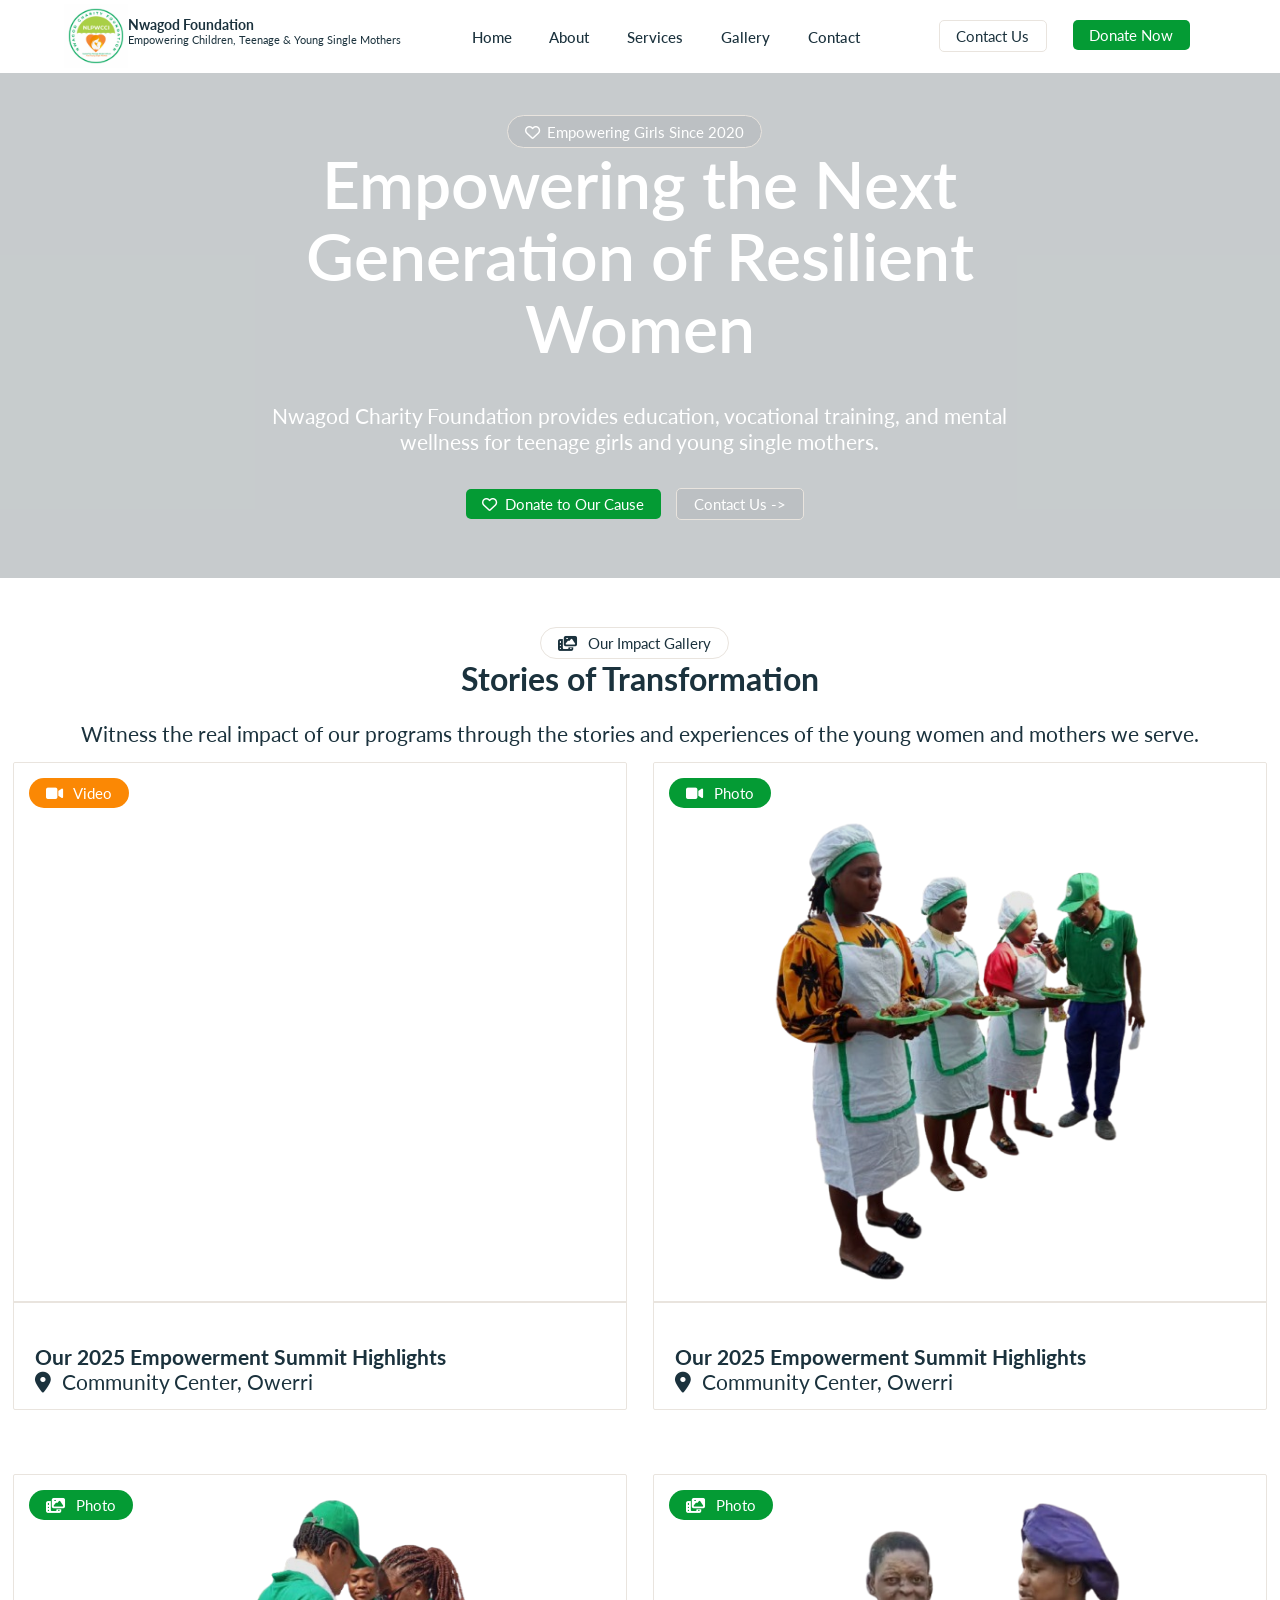
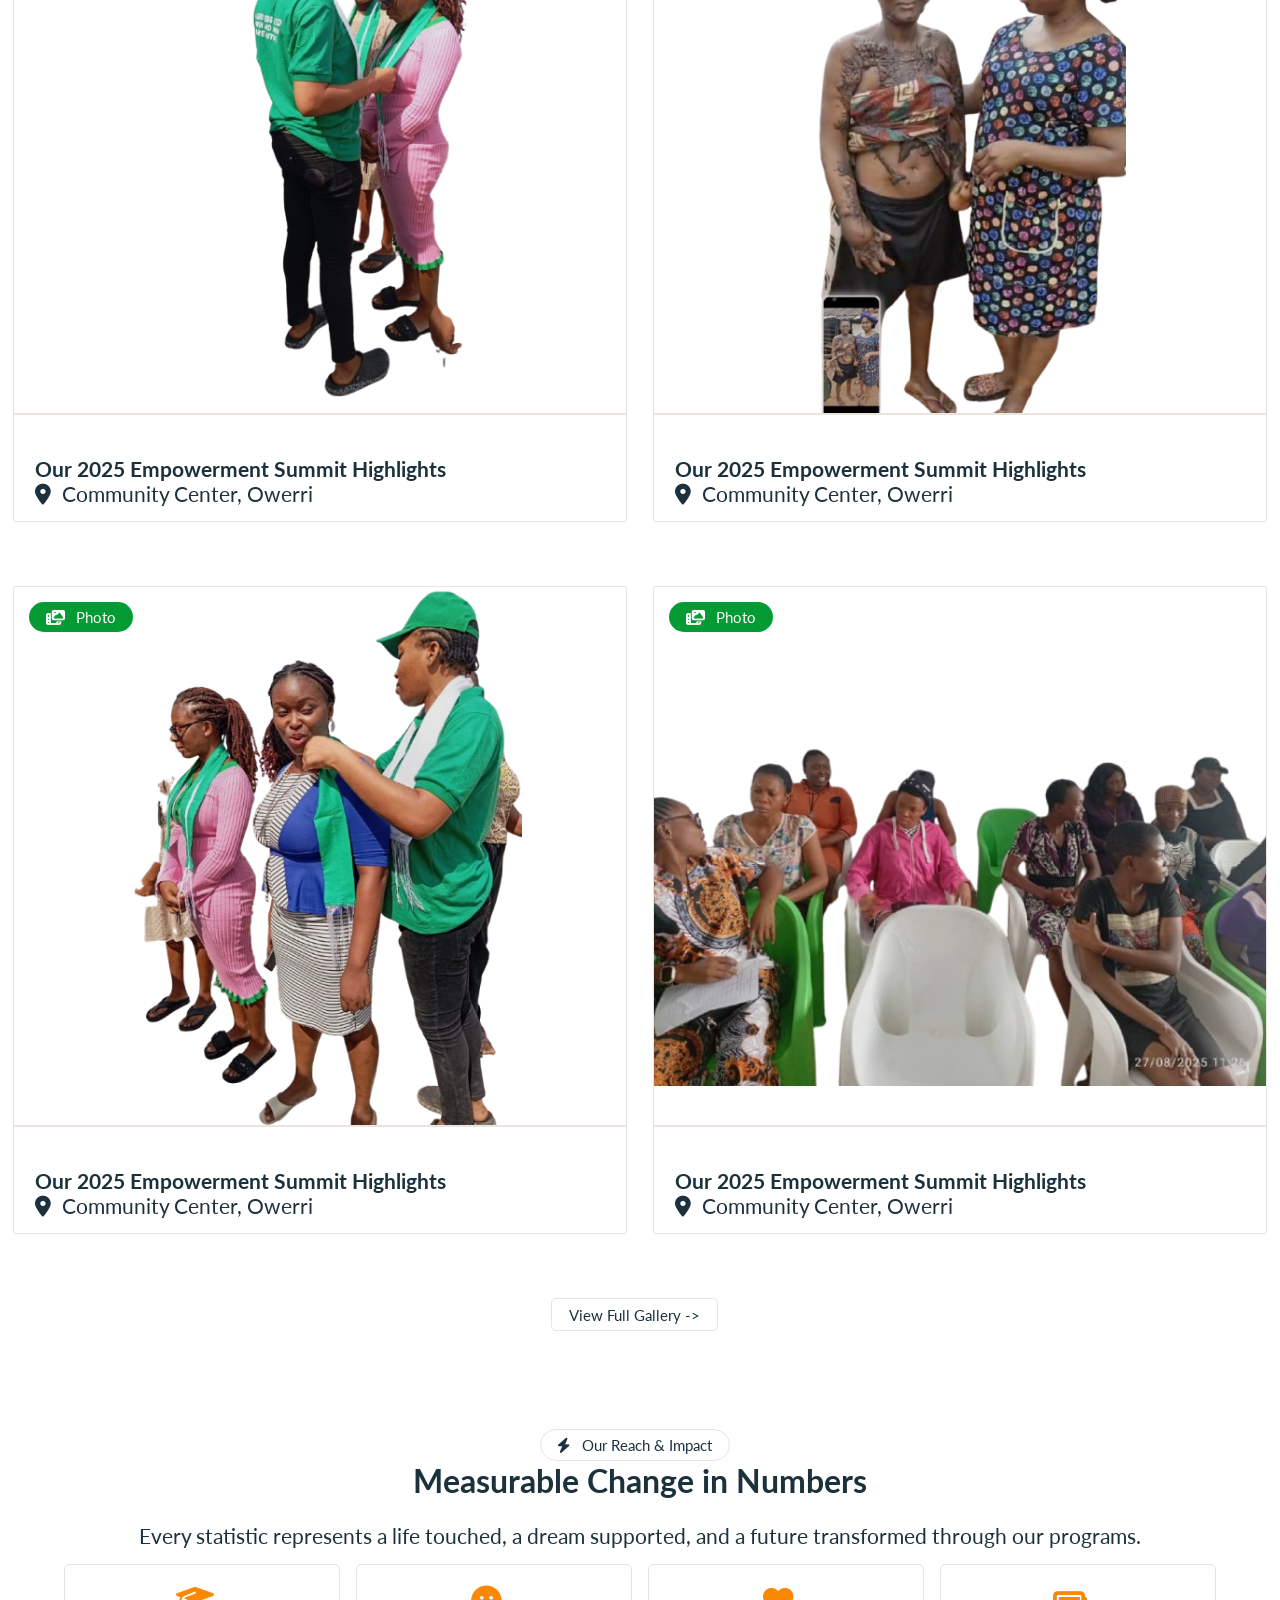
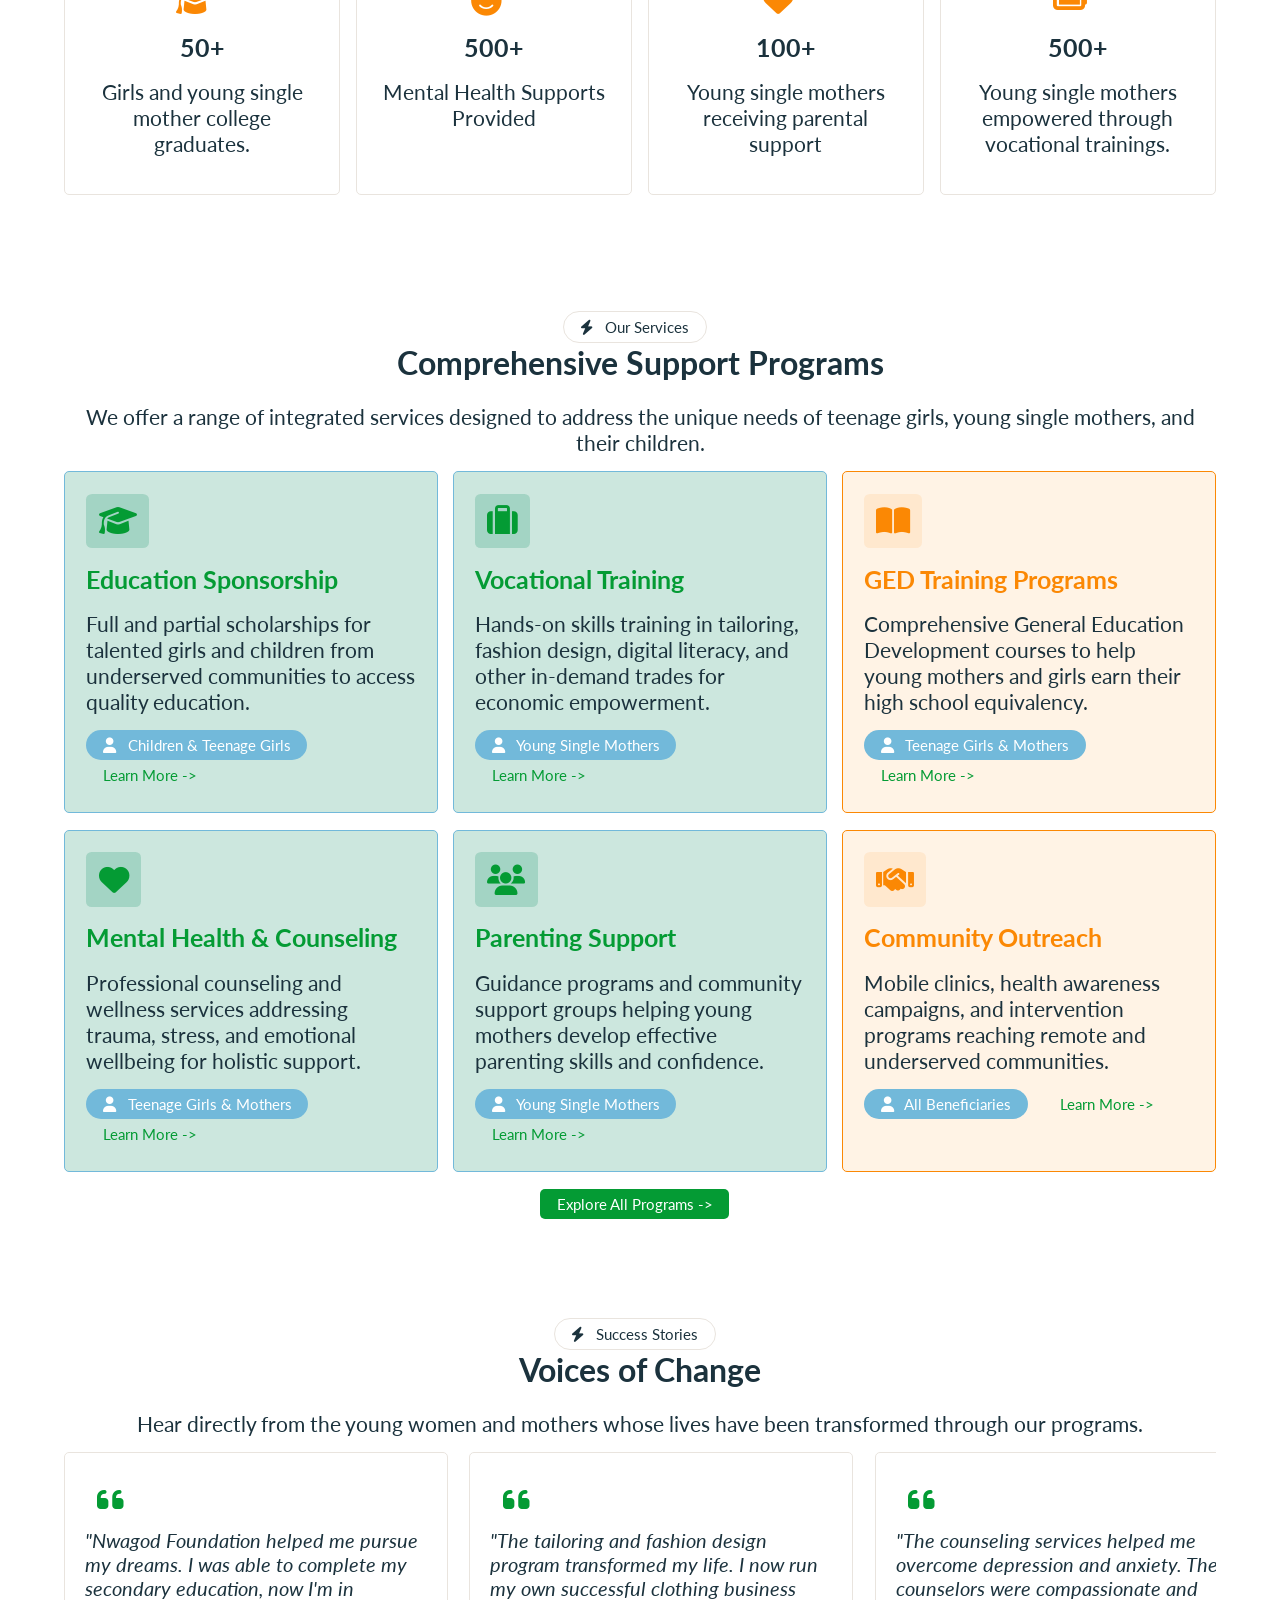
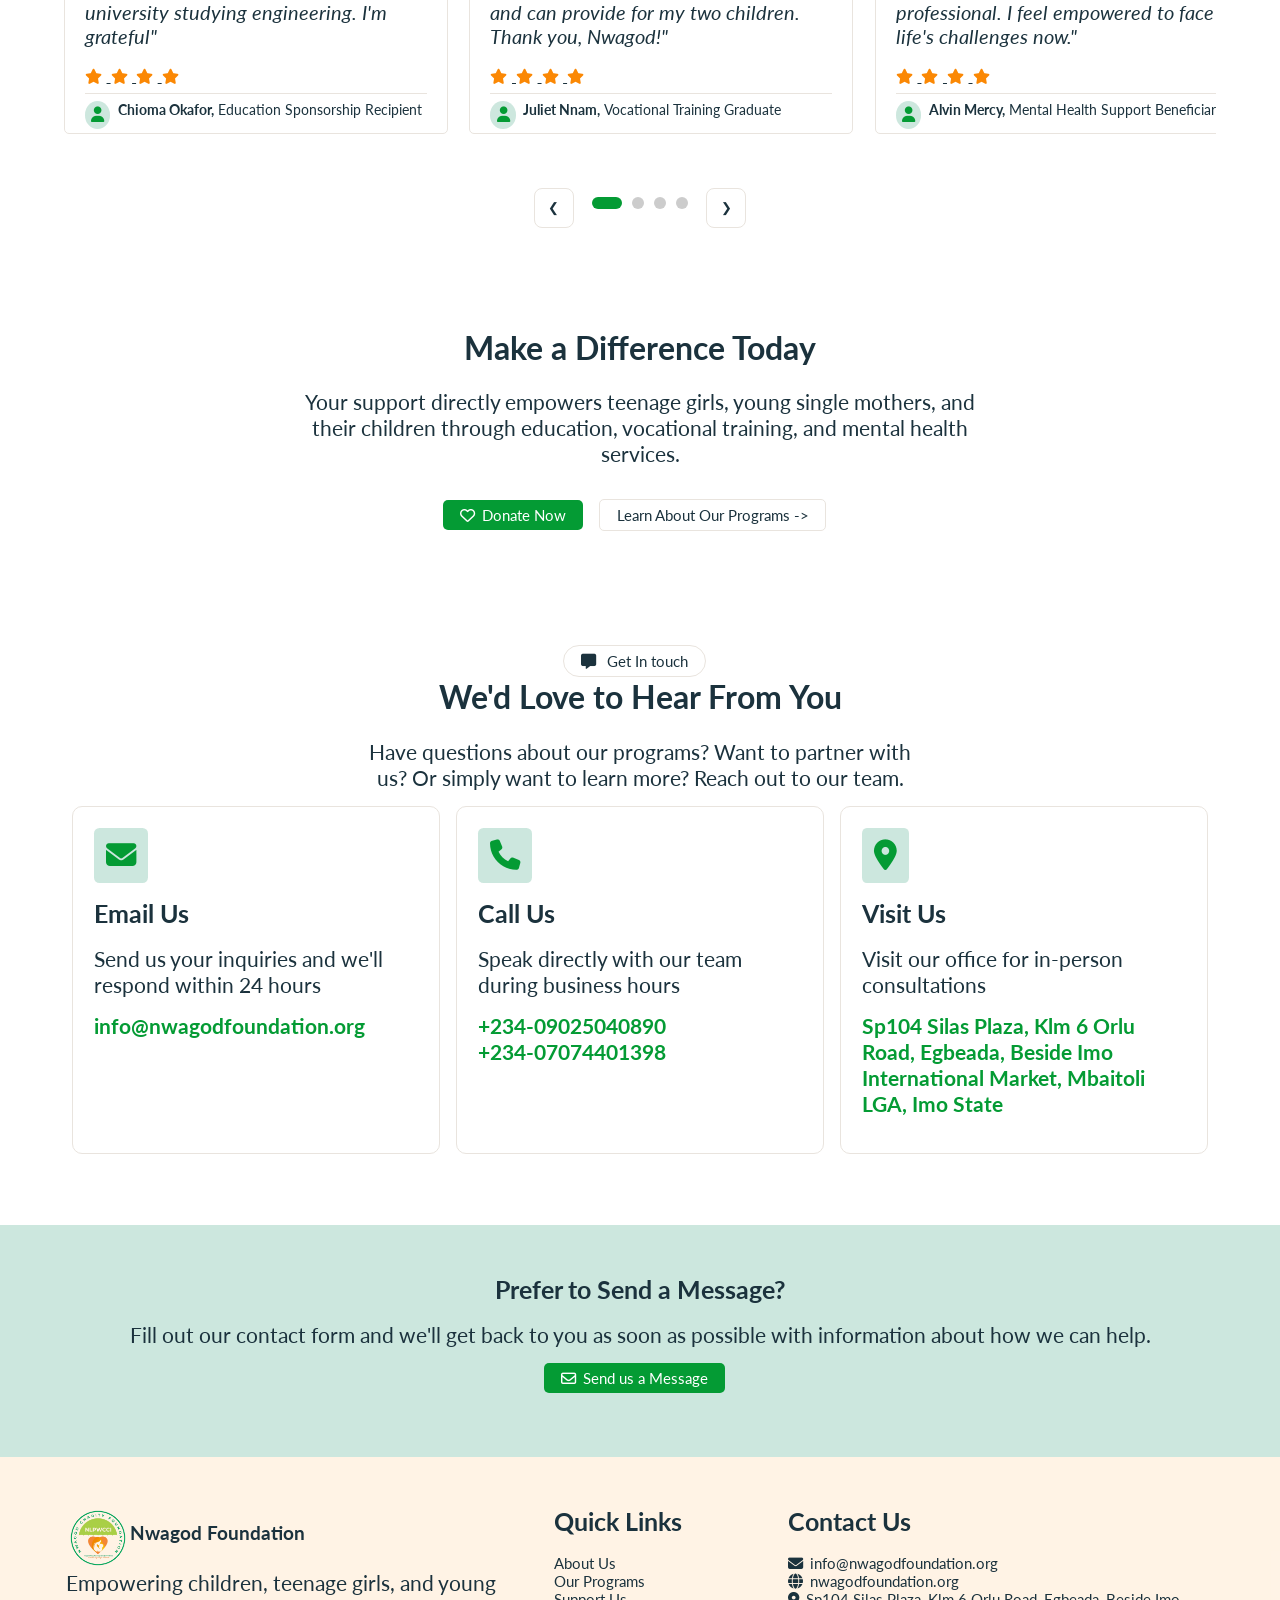
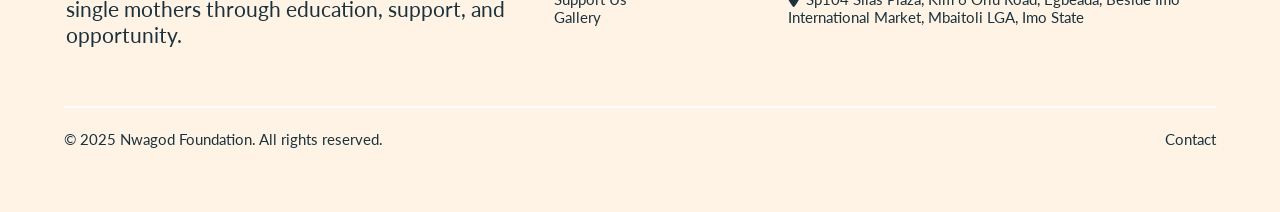
==== commit 75d8e0c3: "tidy homepage phase1" ====
--- a/index.html
+++ b/index.html
@@ -284,7 +284,7 @@
 
                 <article class="stats-item">
                     <a href="javascript:void">
-                        <i class="fa fa-solid fa-graduation-cap stats-fa"></i>
+                        <i class="fa fa-solid fa-face-smile stats-fa"></i>
                     </a>
                     <h3 class="stat-number">500+</h3>
                     <p class="stat-description">Mental Health Supports Provided</p>
@@ -292,7 +292,7 @@
 
                 <article class="stats-item">
                     <a href="javascript:void">
-                        <i class="fa fa-solid fa-graduation-cap stats-fa"></i>
+                        <i class="fa fa-solid fa-heart stats-fa"></i>
                     </a>
                     <h3 class="stat-number">100+</h3>
                     <p class="stat-description">Young single mothers receiving parental support</p>
@@ -300,7 +300,7 @@
 
                 <article class="stats-item">
                     <a href="javascript:void">
-                        <i class="fa fa-solid fa-graduation-cap stats-fa"></i>
+                        <i class="fa fa-solid fa-battery-full stats-fa"></i>
                     </a>
                     <h3 class="stat-number">500+</h3>
                     <p class="stat-description">Young single mothers empowered through
@@ -425,6 +425,7 @@
 
     </section>
 
+
     <section class="section-testimonials">
         <div class="container container-testimonials vpadding-medium">
             <a href="javascript:void" class="btn btn-transparent btn-rounded">
@@ -443,11 +444,10 @@
                         <a href="javascript:void">
                             <i class="fa fa-solid fa-quote-left testimonials-fa"></i>
                         </a>
-                        <p class="testimony">"Nwagod Foundation gave me the opportunity to pursue my dreams. I was able
+                        <p class="testimony">"Nwagod Foundation helped me pursue my dreams. I was able
                             to
                             complete my
-                            secondary education and now I'm in university studying engineering. I'm grateful for their
-                            support."</p>
+                            secondary education, now I'm in university studying engineering. I'm grateful"</p>
                         <a href="javascript:void">
                             <i class="fa fa-solid fa-star testimony-rating-fa"></i>
                             <i class="fa fa-solid fa-star testimony-rating-fa"></i>
@@ -604,6 +604,137 @@
 
     </section>
 
+    <section class="section-ctas">
+        <div class="container container-ctas vpadding-medium">
+            <h2 class="section-title">Make a Difference Today</h2>
+            <p class="section-description">
+                Your support directly empowers teenage girls, young single mothers, and their children through
+                education, vocational training, and mental health services.
+            </p>
+
+            <p>
+                <a href="#" class="btn btn-primary"><i class="fa fa-regular fa-heart"></i>Donate Now</a>
+                <a href="#" class="btn btn-transparent">Learn About Our Programs -></a>
+            </p>
+        </div>
+    </section>
+
+    <section class="section-contact">
+        <div class="container container-contact vpadding-medium">
+            <a href="javascript:void" class="btn btn-transparent btn-rounded">
+                <i class="fa fa-solid fa-message"></i>
+                Get In touch
+            </a>
+
+            <h2 class="section-title">We'd Love to Hear From You</h2>
+            <p class="section-description">
+                Have questions about our programs? Want to partner with us? Or simply want to learn more? Reach out to
+                our team.
+            </p>
+
+            <div class="contact-channels">
+                <article class="contact-channel">
+                    <a href="javascript:void">
+                        <i class="fa fa-solid fa-envelope programs-fa"></i>
+                    </a>
+                    <h3>Email Us</h3>
+                    <p>Send us your inquiries and we'll respond within 24 hours</p>
+                    <h4>info@nwagodfoundation.org
+                        <i class="fa fa-solid fa-arrow-up-from-square"></i>
+                    </h4>
+                </article>
+
+                <article class="contact-channel">
+                    <a href="javascript:void">
+                        <i class="fa fa-solid fa-phone programs-fa"></i>
+                    </a>
+                    <h3>Call Us</h3>
+                    <p>Speak directly with our team during business hours</p>
+                    <h4> +234-09025040890 <br> +234-07074401398
+                        <i class="fa fa-solid fa-arrow-up-from-square"></i>
+                    </h4>
+                </article>
+
+                <article class="contact-channel">
+                    <a href="javascript:void">
+                        <i class="fa fa-solid fa-location-dot programs-fa"></i>
+                    </a>
+                    <h3>Visit Us</h3>
+                    <p>Visit our office for in-person consultations</p>
+                    <h4>Sp104 Silas Plaza, Klm 6 Orlu Road, Egbeada, Beside Imo International Market, Mbaitoli LGA, Imo
+                        State
+                        <i class="fa fa-solid fa-arrow-up-from-square"></i>
+                    </h4>
+                </article>
+
+            </div>
+        </div>
+    </section>
+
+    <section class="section-send-message">
+        <div class="container-fluid container-send-message vpadding-medium">
+            <h3>Prefer to Send a Message?</h3>
+            <p>Fill out our contact form and we'll get back to you as soon as possible with information about how we can
+                help.</p>
+
+            <p>
+                <a href="#" class="btn btn-primary"><i class="fa fa-regular fa-envelope"></i>Send us a Message</a>
+            </p>
+        </div>
+    </section>
+
+    <footer class="section-footer">
+        <div class="container container-footer vpadding-medium">
+            <div class="footer-row1">
+                <div class="footer-brief">
+                    <div class="logo">
+                        <a href="index.html" class="logo-link">
+                            <img alt="NwaGod Foundation Logo" src="images/logo/logo-transparent.png" style="width:">
+                            <p class="org-meta">
+                                <span class="org-name" style="font-size: 1.3em;">Nwagod Foundation</span>
+                            </p>
+                        </a>
+                    </div>
+
+                    <p>
+                        Empowering children, teenage girls, and young single mothers through education, support, and
+                        opportunity.
+                    </p>
+                </div>
+
+                <div class="quick-links">
+                    <h3>Quick Links</h3>
+                    <ul>
+                        <li><a href="about.html">About Us</a></li>
+                        <li><a href="programs.html">Our Programs</a></li>
+                        <li><a href="programs.html">Support Us</a></li>
+                        <li><a href="contact.html">Gallery</a></li>
+                    </ul>
+                </div>
+
+                <div class="footer-contact">
+                    <h3>Contact Us</h3>
+                    <ul>
+                        <li><i class="fa fa-solid fa-envelope"></i>info@nwagodfoundation.org</li>
+                        <li><i class="fa fa-solid fa-globe"></i>nwagodfoundation.org</li>
+                        <li><i class="fa fa-solid fa-location-dot"></i>Sp104 Silas Plaza, Klm 6 Orlu Road, Egbeada,
+                            Beside Imo International Market, Mbaitoli LGA, Imo State</li>
+                    </ul>
+                </div>
+            </div>
+
+            <div class="footer-row2">
+                <div class="copyrights">
+                    <ul>
+                        <li><span>&copy; 2025 Nwagod Foundation. All rights reserved.</span></li>
+                        <li><a href="contact.html">Contact</a></li>
+                    </ul>
+                    <p></p>
+                </div>
+            </div>
+
+        </div>
+    </footer>
 
 
     <script src="js/nav.js"></script>
--- a/css/style.css
+++ b/css/style.css
@@ -447,7 +447,10 @@
 
 .container-testimonials,
 .container-programs,
-.container-stats {
+.container-stats,
+.container-ctas,
+.container-contact,
+.container-send-message {
     display: flex;
     flex-direction: column;
     align-items: center;
@@ -467,6 +470,11 @@
     color: var(--accent);
     border-radius: 50%;
     margin-bottom: .5em;
+}
+
+.programs-data {
+    display: flex;
+    flex-direction: column;
 }
 
 .programs-fa {
@@ -512,7 +520,6 @@
 /* Testimonials Section */
 /*==================================*/
 .container-testimonials {
-    width: 90%;
     /* max-width: 1400px; */
     margin: auto;
     position: relative;
@@ -522,22 +529,26 @@
 
 .testimonials-data {
     overflow: hidden;
+    width: 100%;
 }
 
 .slider-track {
-    display: flex;
-    /* overflow: hidden; */
+    width: 100%;
+    display: flex;
+    gap: 1em;
     transition: transform 0.5s ease-in-out;
 }
 
 .testimonial-item {
-    flex: 0 0 33%;
+    /* flex: 0 0 33.333%; */
+    flex: 0 0 calc(100% / 3);
     box-sizing: border-box;
     border: solid 1px var(--ashy);
     border-radius: 5px;
     padding: 1em;
-    /* margin: 0 .5em  ; */
+    padding-bottom: .2em;
     margin-bottom: 1em;
+    font-size: clamp(.8rem, .5rem + 1vw, 2rem);
 }
 
 .testimonial-meta {
@@ -547,7 +558,9 @@
     border-top: solid 1px var(--ashy);
     display: flex;
     padding-top: .5em;
-
+    padding-bottom: 0;
+    align-items: center;
+    font-size: clamp(.3rem, .2rem + 1vw, 1rem);
 }
 
 .testimony {
@@ -580,6 +593,8 @@
 .navigators {
     display: flex;
     justify-content: center;
+    position: relative;
+    margin-top: 1.6em;
 }
 
 .prev-btn {
@@ -601,6 +616,10 @@
     display: inline-block;
     cursor: pointer;
     /* transition: background-color 0.3s; */
+}
+
+.dots-container {
+    margin-top: .6em;
 }
 
 .dot {
@@ -615,7 +634,99 @@
 }
 
 .dot.active {
-  background-color: var(--deepgreen);
-  width: 30px;
-  border-radius: 10px;
+    background-color: var(--deepgreen);
+    width: 30px;
+    border-radius: 10px;
+}
+
+
+
+/*==================================*/
+/********** Get In Touch Corner **********/
+/*==================================*/
+.container-ctas .section-description {
+    width: 80%;
+    margin-bottom: 1.5em;
+}
+.contact-channels {
+    display: flex;
+    flex-direction: column;
+}
+
+.contact-channel {
+    border: solid 1px var(--ashy);
+    padding: 1em;
+    border-radius: 10px;
+    margin-bottom: 1em;
+}
+
+.contact-channel:hover {
+    border: solid 1px var(--lightgreen);
+}
+
+/* .contact-channel:hover .fa {
+    transform: scale(1.14);
+} */
+
+.contact-channel h4 {
+    color: var(--deepgreen);
+}
+
+
+/*==================================*/
+/* Send Message CTA */
+/*==================================*/
+.section-send-message{
+    background-color: var(--transparent-green);
+}
+
+.container-send-message{
+    padding-right: 1em;
+    padding-left: 1em;
+    /* border: solid 1px var(--lightgreen); */
+    text-align: center;
+    /* padding: 1em 1em; */
+}
+
+.container-contact .section-description {
+    width: 80%;
+}
+
+
+/*==================================*/
+/* Footer Section*/
+/*==================================*/
+.section-footer {
+    background-color: var(--transparent-accent);
+}
+
+.container-footer {
+    display: flex;
+    flex-direction: column;
+}
+
+.footer-brief, .quick-links, .footer-contact {
+    margin-bottom: 1em;
+}
+
+.copyrights ul, .quick-links ul, .footer-contact ul {
+    list-style-type: none;
+    margin: 0;
+    padding: 0;
+}
+
+.copyrights a, .quick-links a {
+    text-decoration: none;
+}
+
+.copyrights {
+    border-top: solid 2px #fcfcfc;
+    padding-top: 1em;
+    margin-top: 1em;
+}
+
+.copyrights ul{
+    display: flex;
+    flex-wrap: wrap;
+    justify-content: space-between;
 }
--- a/css/media-queries.css
+++ b/css/media-queries.css
@@ -43,6 +43,20 @@
     .stats-item {
         width: 49%;
     }
+
+    .contact-channel {
+        width: 80%;
+        margin: 0 auto;
+        margin-bottom: 1em;
+    }
+
+    .footer-brief,
+    .quick-links,
+    .footer-contact {
+        width: 95%;
+        margin: 0 auto;
+        margin-bottom: 1em;
+    }
 }
 
 
@@ -51,9 +65,51 @@
         width: 80%;
     }
 
-    
+    .programs-data {
+        flex-direction: row;
+        flex-wrap: wrap;
+        justify-content: space-between;
+    }
+
+    .program-item {
+        width: 49%;
+    }
+
+    .container-ctas .section-description {
+        width: 60%;
+    }
+
+    .container-contact .section-description {
+        width: 50%;
+    }
+
+
 }
 
+@media (min-width: 700px) {
+    /* .container-footer {
+        flex-direction: row;
+        flex-wrap: wrap;
+    } */
+
+    .footer-row1 {
+        display: flex;
+        flex-wrap: wrap;
+        justify-content: space-between;
+    }
+
+    .footer-brief{
+        width: 42%;
+    }
+
+    .quick-links {
+        width: 20%;
+    }
+    
+    .footer-contact{
+        width: 37%;
+    }
+}
 
 @media (min-width: 800px) {
     .featured-gallery-items {
@@ -76,13 +132,32 @@
     .gallery-item-content-outer p {
         font-size: clamp(.5rem, .4rem + 1.2vw, 2rem);
     }
+
+    .contact-channels {
+        flex-direction: row;
+        justify-content: space-between;
+        justify-content: space-between;
+    }
+
+    .contact-channel {
+        width: 32%;
+    }
 }
 
 
 @media (min-width: 900px) {
+
     /*** Statistics Section **/
     .stats-item {
         width: 24%;
+    }
+
+    .program-item {
+        width: 32.5%;
+    }
+
+    .dots-container {
+        margin-top: 0;
     }
 }
 
@@ -93,14 +168,19 @@
 
 /* Tablet */
 @media (max-width: 992px) {
-  .testimonial-item {
-    flex: 0 0 50%;
-  }
+    .testimonial-item {
+        flex: 0 0 49%;
+        font-size: clamp(1rem, .6rem + 1vw, 2rem);
+    }
+
+    .testimonial-meta {
+        font-size: clamp(.5rem, .2rem + 1vw, 1rem);
+    }
 }
 
 /* Mobile */
 @media (max-width: 600px) {
-  .testimonial-item {
-    flex: 0 0 100%;
-  }
+    .testimonial-item {
+        flex: 0 0 100%;
+    }
 }
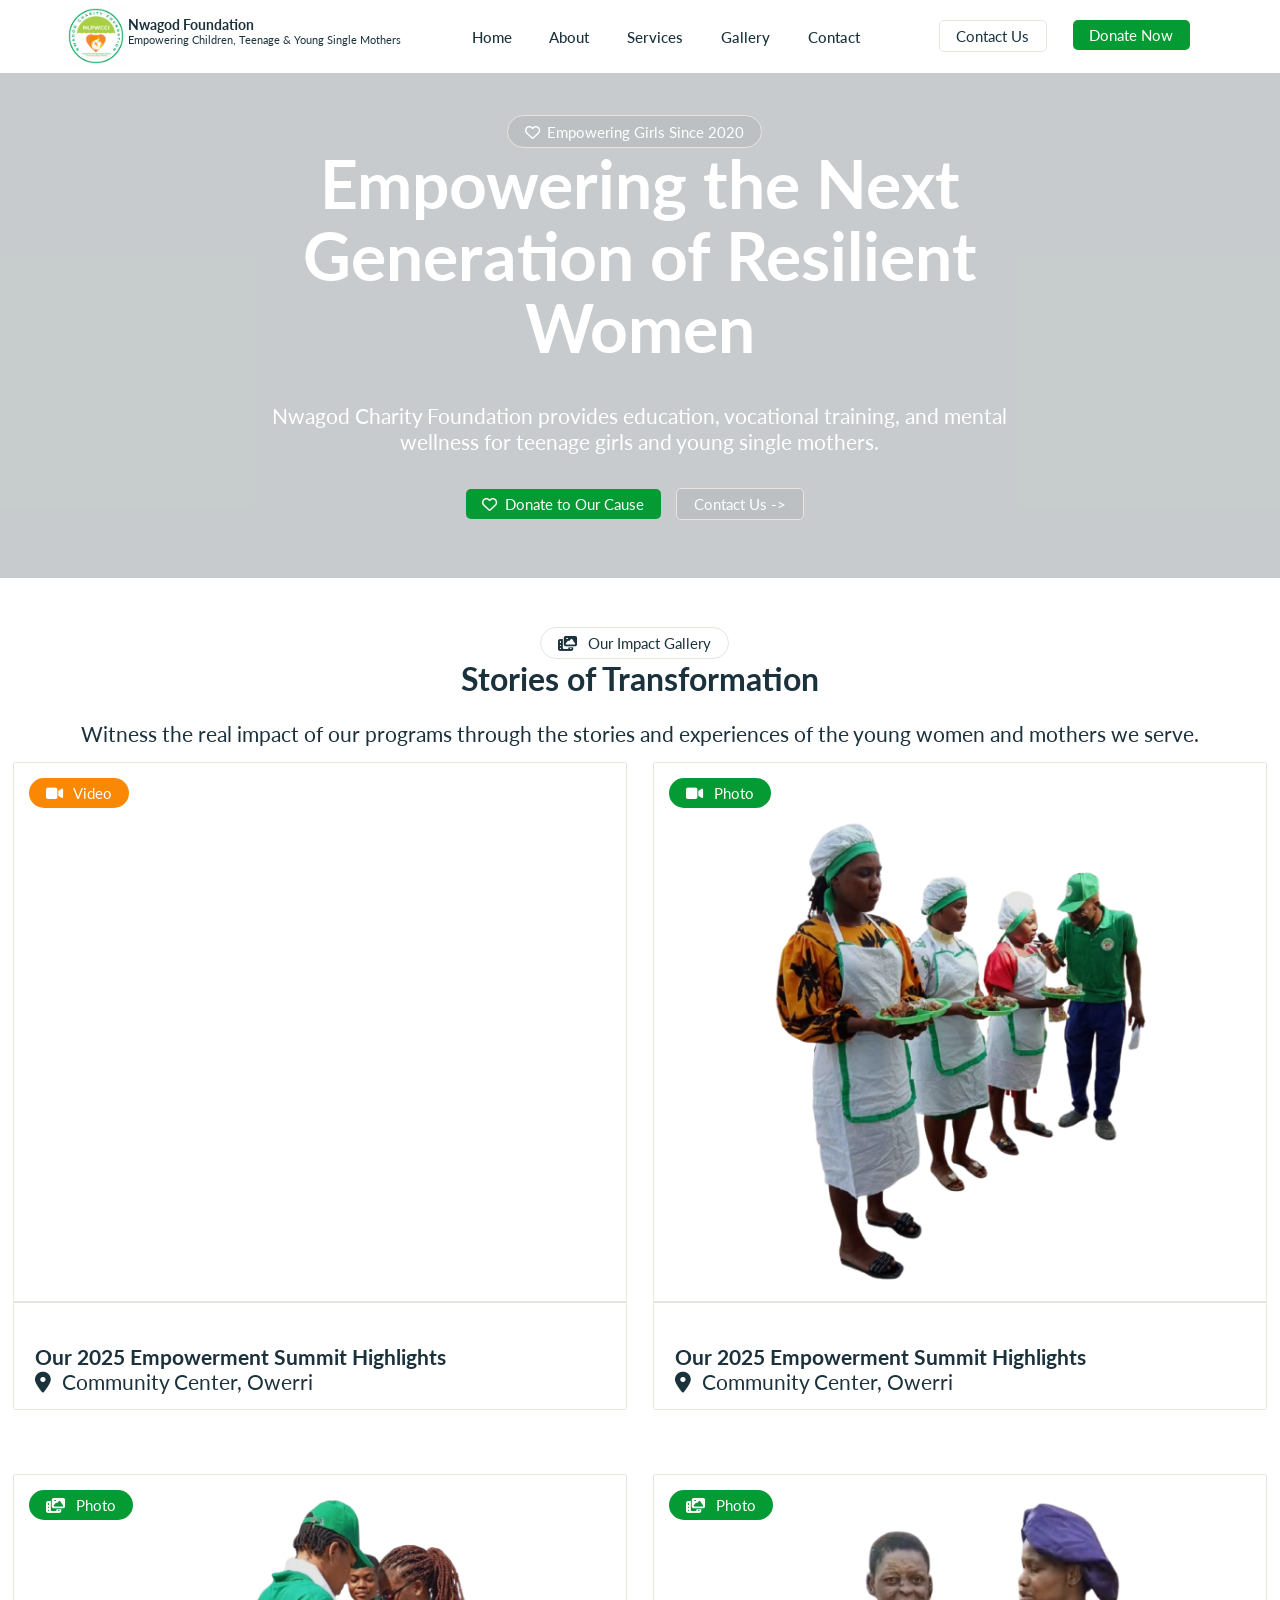
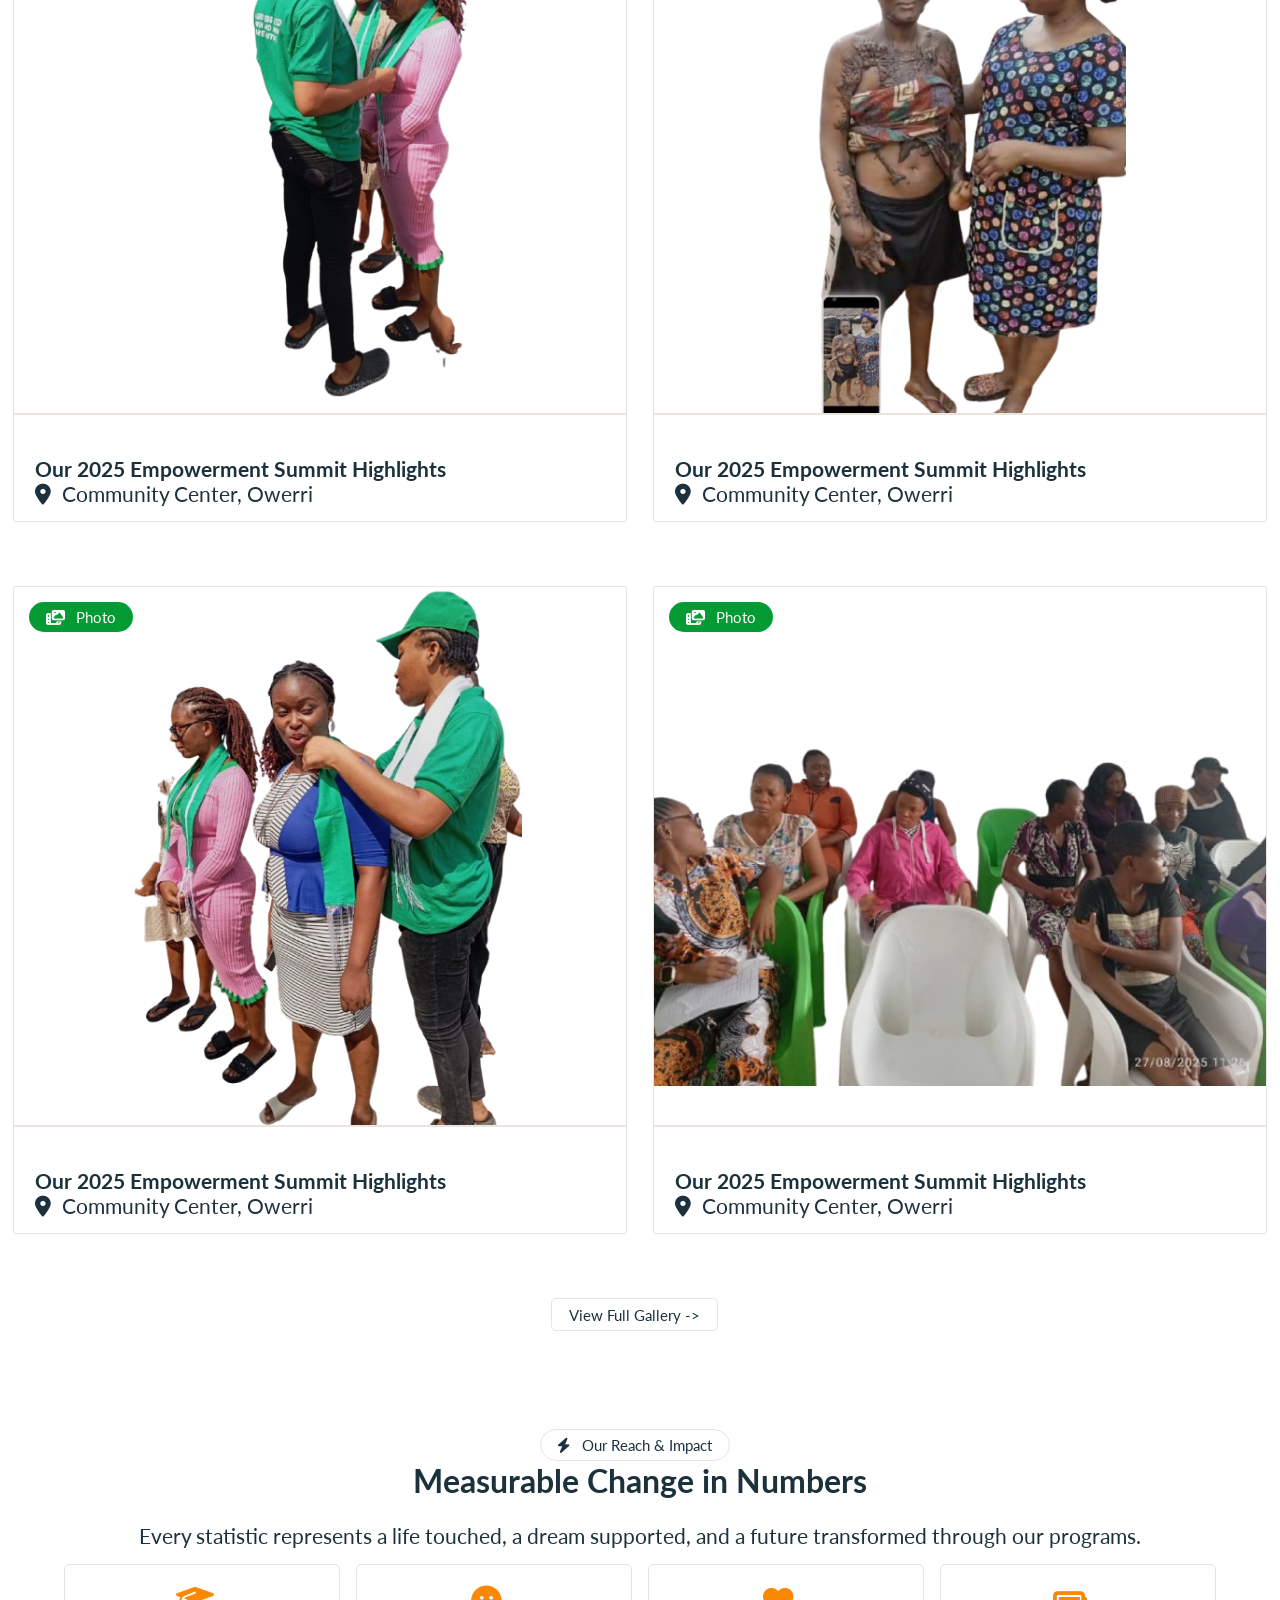
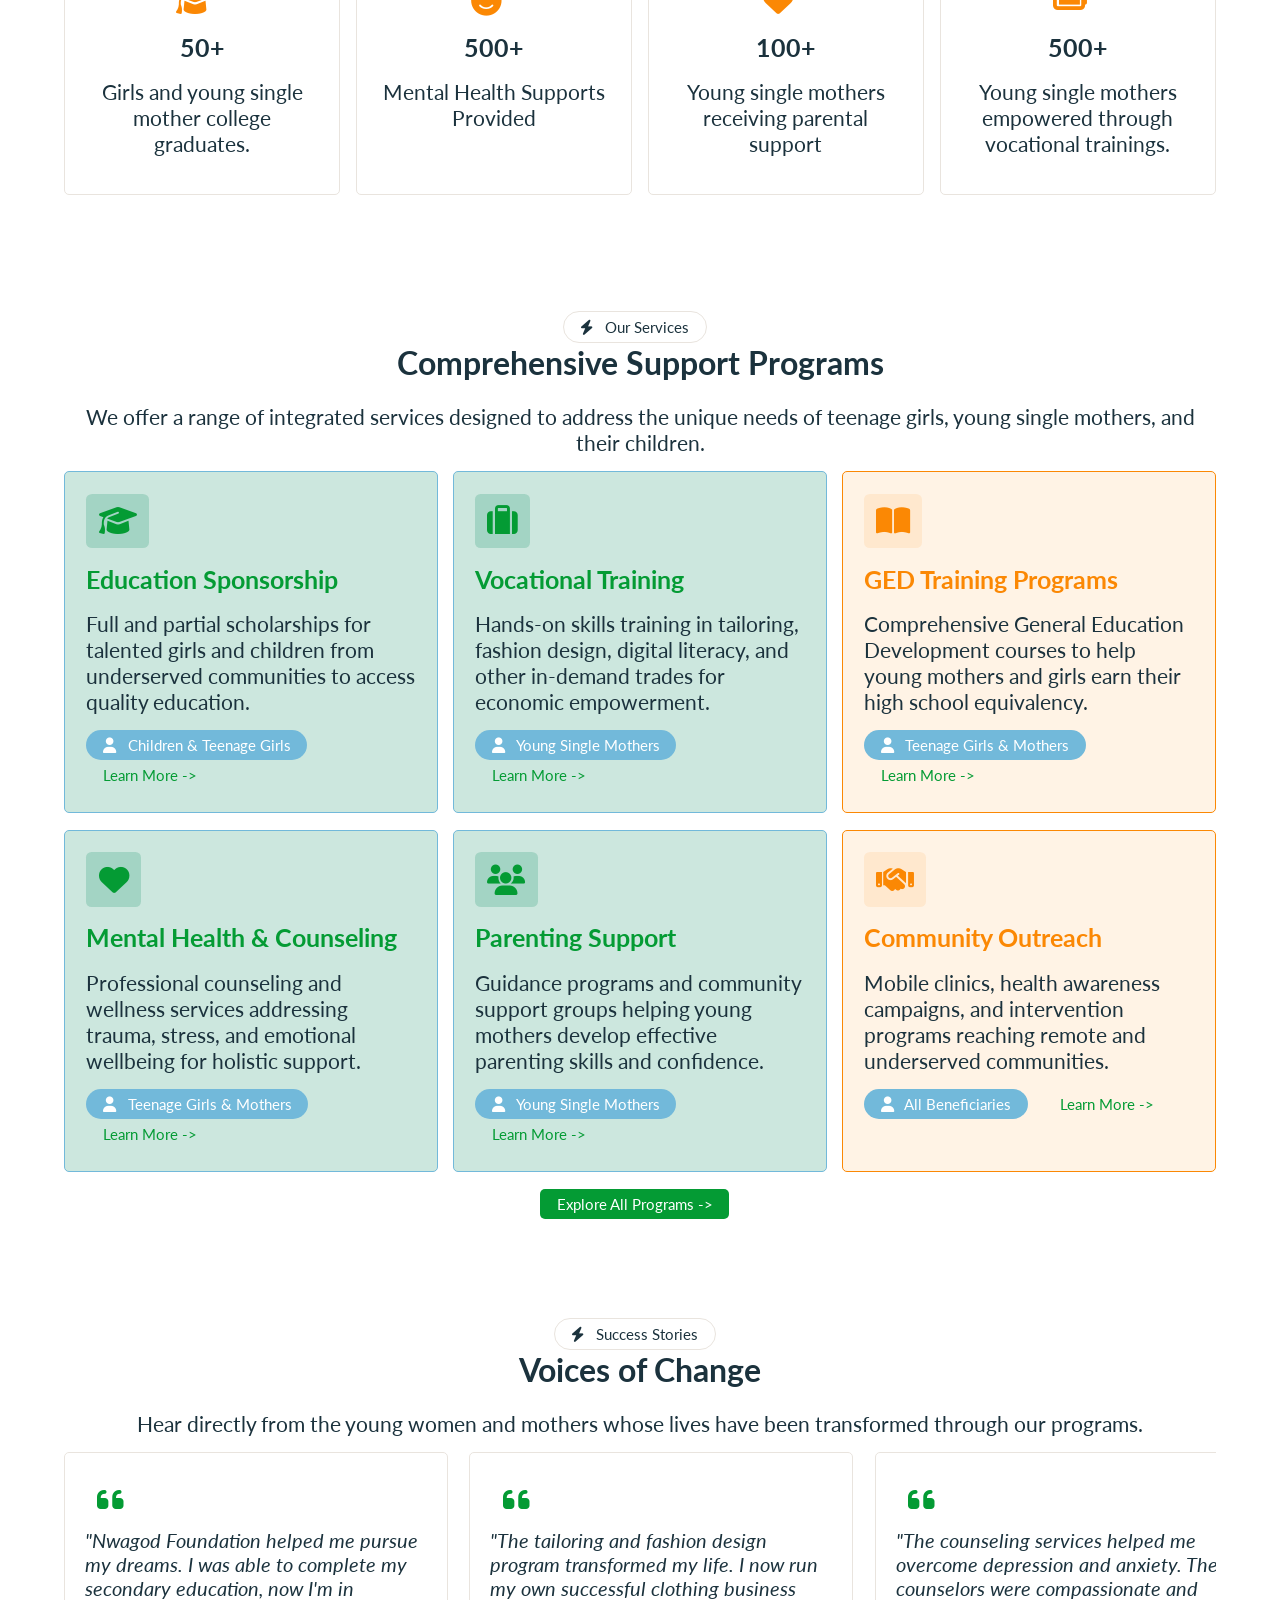
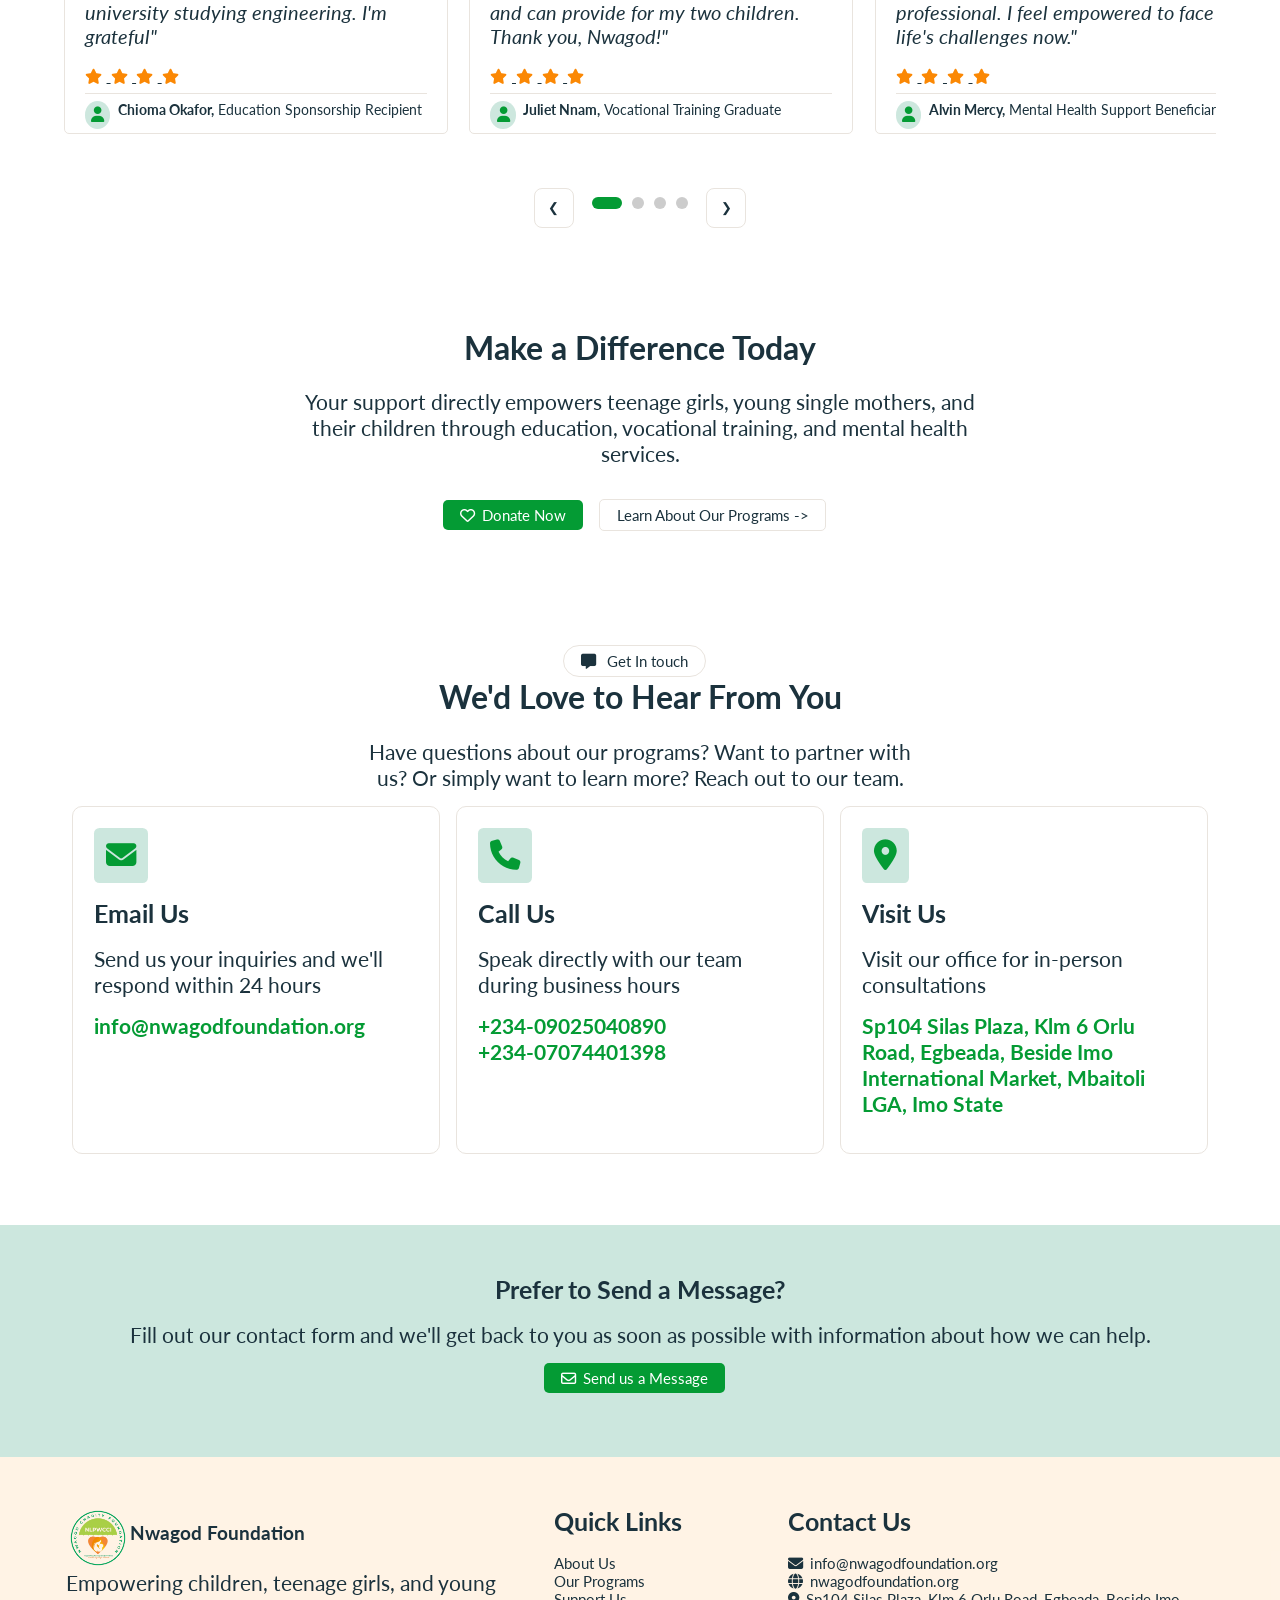
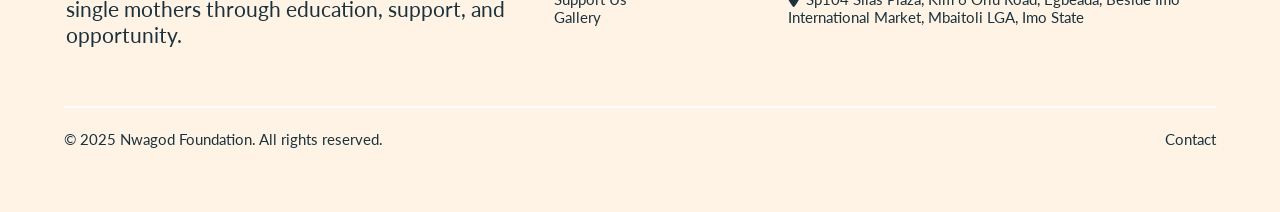
==== commit 5812b676: "About page DONE" ====
--- a/index.html
+++ b/index.html
@@ -19,7 +19,7 @@
     <link href="https://fonts.googleapis.com/css2?family=Source+Sans+3:wght@100..900&family=Young+Serif&display=swap"
         rel="stylesheet">
     <link
-        href="https://fonts.googleapis.com/css2?family=Source+Sans+3:ital,wght@0,200..900;1,200..900&family=Roboto&family=Lato&display=swap"
+        href="https://fonts.googleapis.com/css2?family=Lato:ital,wght@0,200..900;1,200..900&family=Roboto&display=swap"
         rel="stylesheet">
 
     <link href="css/style.css" rel="stylesheet">
--- a/css/style.css
+++ b/css/style.css
@@ -25,6 +25,7 @@
     --transparent-accent: hsla(32, 97%, 50%, 0.1);
 
     --ashy: #e9e4de;
+    --ashy2: hwb(20 78% 19% / 0.327);
 }
 
 * {
@@ -64,7 +65,7 @@
 
 h1 {
     font-size: clamp(1rem, 1rem + 3vw, 6rem);
-    font-weight: 600;
+    font-weight: 700;
     line-height: 1.1;
     margin-bottom: .6em;
     max-width: 90%;
@@ -648,6 +649,7 @@
     width: 80%;
     margin-bottom: 1.5em;
 }
+
 .contact-channels {
     display: flex;
     flex-direction: column;
@@ -676,11 +678,11 @@
 /*==================================*/
 /* Send Message CTA */
 /*==================================*/
-.section-send-message{
+.section-send-message {
     background-color: var(--transparent-green);
 }
 
-.container-send-message{
+.container-send-message {
     padding-right: 1em;
     padding-left: 1em;
     /* border: solid 1px var(--lightgreen); */
@@ -705,17 +707,22 @@
     flex-direction: column;
 }
 
-.footer-brief, .quick-links, .footer-contact {
+.footer-brief,
+.quick-links,
+.footer-contact {
     margin-bottom: 1em;
 }
 
-.copyrights ul, .quick-links ul, .footer-contact ul {
+.copyrights ul,
+.quick-links ul,
+.footer-contact ul {
     list-style-type: none;
     margin: 0;
     padding: 0;
 }
 
-.copyrights a, .quick-links a {
+.copyrights a,
+.quick-links a {
     text-decoration: none;
 }
 
@@ -725,8 +732,308 @@
     margin-top: 1em;
 }
 
-.copyrights ul{
+.copyrights ul {
     display: flex;
     flex-wrap: wrap;
     justify-content: space-between;
+}
+
+
+/*==================================*/
+/* About Page Rules */
+/*==================================*/
+.section-abt-hero {
+    background-color: lightgreen;
+    background-image: linear-gradient(to bottom, #f0fff0 20%, #ffffff 100%);
+}
+
+.container-abt-hero {
+    display: flex;
+    flex-direction: column;
+    flex-wrap: wrap;
+}
+
+.container-abt-hero h1 {
+    font-size: clamp(1rem, .5rem + 2vw, 6rem);
+    font-weight: 700;
+    margin: 0;
+    margin-bottom: .3em;
+    width: 100%;
+}
+
+.container-abt-hero p {
+    width: 100%;
+}
+
+.container-abt-hero ul {
+    display: flex;
+    list-style-type: none;
+    margin: 0;
+    border: solid 1px var(--lightgreen);
+}
+
+.container-abt-hero li {
+    margin-right: 1em;
+}
+
+.container-abt-hero li a {
+    text-decoration: none;
+}
+
+.btn-abt-hero {
+    background-color: var(--transparent-green);
+    color: var(--deepgreen);
+    border: solid 1px var(--lightgreen);
+    margin-bottom: .5em;
+}
+
+
+
+
+.scroll-section {
+    height: 100vh;
+    display: flex;
+    flex-direction: column;
+}
+
+/* Top 70% scrolling container */
+.text-container {
+    height: 80vh;
+    overflow-y: scroll;
+    overflow-x: hidden;
+    scrollbar-width: none;
+    -ms-overflow-style: none;
+    /* padding: 2rem; */
+}
+
+.text-container::-webkit-scrollbar {
+    display: none;
+}
+
+.text-container img {
+    width: 100%;
+    display: block;
+}
+
+.founder-img-container {
+    width: 90%;
+    margin: 0 auto;
+    margin-bottom: 1em;
+    border: 1px solid var(--ashy);
+    text-align: center;
+}
+
+.founder-img-container h3 {
+    margin-bottom: .2em;
+}
+
+/* Some Utilities*/
+.italics {
+    font-style: italic;
+}
+
+.text-justify {
+    text-align: justify;
+}
+
+.uppercase {
+    text-transform: uppercase;
+}
+
+.text-color-green {
+    color: var(--deepgreen);
+}
+
+.text-light-dark {
+    color: #2d29298e;
+}
+
+/* Utilities End.. */
+
+.msg-intro {
+    text-align: center;
+}
+
+.msg-intro h2 {
+    margin-bottom: .3em;
+}
+
+.sticky {
+    position: sticky;
+    top: 0;
+    z-index: 10;
+}
+
+.ul-fine {
+    list-style-type: none;
+    padding: 0;
+}
+
+.ul-fine li {
+    border: solid 1px var(--lightgreen);
+    position: relative;
+    padding: 1em 0;
+    padding-left: 1em;
+    margin-bottom: .5em;
+    background-color: var(--transparent-blue);
+}
+
+.ul-fine li::before {
+    position: absolute;
+    content: '\2605';
+    left: 0;
+    color: var(--deepgreen);
+}
+
+p.highlighted {
+    font-weight: bold;
+    border-top: solid 1px var(--ashy);
+    border-bottom: solid 1px var(--ashy);
+    padding: .5em 0;
+}
+
+p.light-text {
+    color: #ccc;
+}
+
+/* Bottom 30% visible */
+.founder-signature-area {
+    background: #ffffff;
+    text-align: right;
+    display: flex;
+    flex-direction: column;
+    align-items: end;
+    margin-top: .5em;
+    background-image: linear-gradient(to left, #f0fff0 40%, #ffffff 100%);
+    padding: .5em 0;
+}
+
+.founder-signature-area h3,
+.founder-signature-area p {
+    margin: 0;
+}
+
+.founder-signature-area h3 {
+    border-bottom: solid 1px var(--lightgreen);
+    padding-bottom: .1em;
+    width: fit-content;
+    margin-bottom: .3em;
+}
+
+.msg-what-we-believe{
+}
+
+.container-meet-leadership {
+    text-align: center;
+}
+
+.leader-card {
+    height: 52vh;
+    width: 85%;
+    margin: 0 auto;
+    margin-bottom: 1em;
+    border: solid 1px #ccc;
+}
+
+.leader-card img{
+    width: 100%;
+    height: 40vh;
+    object-fit: cover;
+    object-position: top;
+    display: block;
+    transition: transform 0.5s ease, filter 0.5s ease;
+    filter: brightness(90%);
+}
+
+.leader-card h3{
+    margin-top: .5em;
+    margin-bottom: .1em;
+}
+
+.leader-card p {
+    margin: 0;
+    margin-bottom: .1em;
+    font-size: clamp(.4rem, .7rem + .4vw, 2rem);
+}
+
+.leader-card h3, .leader-card p {
+    padding: 0 .3em;
+}
+
+
+.container-abt-ctas{
+    position: relative;
+    background-image: url("../images/team/girls.jpeg");
+    background-position: top;
+    background-size: cover;
+    background-repeat: no-repeat;
+    height: 40vh;
+    display: flex;
+    flex-direction: column;
+    align-items: center;
+    justify-content: center;
+}
+
+.container-abt-ctas::before {
+    content: "";
+    position: absolute;
+    top: 0;
+    left: 0;
+    right: 0;
+    bottom: 0;
+    /* backdrop-filter: blur(1px); */
+    /* -webkit-backdrop-filter: blur(5px); */
+    z-index: 1;
+    background-color: hsla(154, 95%, 45%, 0.9);
+
+}
+
+.content-text {
+    display: flex;
+    flex-direction: column;
+    align-items: center;
+    padding: 0 1.5em;
+    color: var(--white);
+}
+  
+.overlay, .content-text {
+     position: relative;
+    z-index: 1;
+}
+
+.container-socials h3{
+    font-size: clamp(.4rem, .7rem + 1.4vw, 2rem);
+}
+
+.ul-socials{
+    padding: 0;
+    display: flex;
+    justify-content: center;
+    list-style-type: none;
+}
+
+.ul-socials li{
+    border: solid 1px var(--ashy);
+    padding: 1em;
+    border-radius: 1em;
+    margin-right: .5em;
+}
+
+.container-breadcrumb{
+    padding-top: .5em;
+    padding-bottom: .5em;
+}
+
+.breadcrumb {
+    padding: 0;
+    list-style-type: none;
+    display: flex;
+}
+
+.breadcrumb li {
+    margin-right: 1em;
+}
+
+.breadcrumb li a{
+    text-decoration: none;
 }
--- a/css/media-queries.css
+++ b/css/media-queries.css
@@ -19,6 +19,21 @@
     .hero-rider {
         width: 70%;
     }
+
+    /* About Page Sectionsss */
+
+    .founder-img-container {
+        width: 80%;
+    }
+
+    .text-container {
+        padding-left: 1em;
+        padding-right: 1em;
+    }
+
+    .leader-card {
+        width: 70%;
+    }
 }
 
 @media (min-width: 500px) {
@@ -57,6 +72,24 @@
         margin: 0 auto;
         margin-bottom: 1em;
     }
+
+    /* About Page Sectionsss */
+    .container-abt-hero p {
+        width: 90%;
+    }
+
+    .founder-img-container {
+        width: 60%;
+    }
+
+    .leader-card {
+        height: 60vh;
+        width: 65%;
+    }
+
+    .leader-card img {
+        height: 48vh;
+    }
 }
 
 
@@ -83,6 +116,26 @@
         width: 50%;
     }
 
+    /* About Page Sectionsss */
+
+    .container-abt-hero p {
+        width: 80%;
+    }
+
+    .leaders {
+        display: flex;
+        flex-wrap: wrap;
+        justify-content: space-between;
+        padding-bottom: 1em;
+    }
+
+    .leader-card {
+        width: 48%;
+    }
+
+    .leader-card img {
+        height: 45vh;
+    }
 
 }
 
@@ -98,17 +151,63 @@
         justify-content: space-between;
     }
 
-    .footer-brief{
+    .footer-brief {
         width: 42%;
     }
 
     .quick-links {
         width: 20%;
     }
-    
-    .footer-contact{
+
+    .footer-contact {
         width: 37%;
     }
+
+    /* About Page Sectionsss*/
+    .text-container {
+        display: flex;
+        position: relative;
+        justify-content: space-between;
+        padding-right: 0;
+        padding-left: 0;
+    }
+
+    .founder-img-container {
+        width: 34%;
+        position: sticky;
+        top: 0;
+        z-index: 10;
+    }
+
+    .founder-img-container h3 {
+        font-size: clamp(.4rem, .7rem + .5vw, 2rem);
+    }
+
+    .founder-img-container p {
+        font-size: clamp(.4rem, .7rem + .4vw, 2rem);
+    }
+
+    .founder-img-container p,
+    .founder-img-container h3 {
+        padding-left: .02em;
+        padding-right: .02em;
+    }
+
+    .msgss {
+        width: 63%;
+    }
+
+    .ul-fine {
+        display: flex;
+        flex-wrap: wrap;
+        justify-content: space-between;
+    }
+
+    .ul-fine li {
+        width: 49%;
+        margin-bottom: 1em;
+    }
+
 }
 
 @media (min-width: 800px) {
@@ -142,6 +241,12 @@
     .contact-channel {
         width: 32%;
     }
+
+    /* About Sectionss */
+    .msgss {
+        padding-left: .7em;
+        padding-right: .7em;
+    }
 }
 
 
@@ -158,6 +263,22 @@
 
     .dots-container {
         margin-top: 0;
+    }
+
+    /* About Page Sectionss */
+    .leaders {
+        display: flex;
+        flex-wrap: wrap;
+        justify-content: space-between;
+        padding-bottom: 1em;
+    }
+
+    .leader-card {
+        width: 32.5%;
+    }
+
+    .leader-card img {
+        height: 45vh;
     }
 }
 
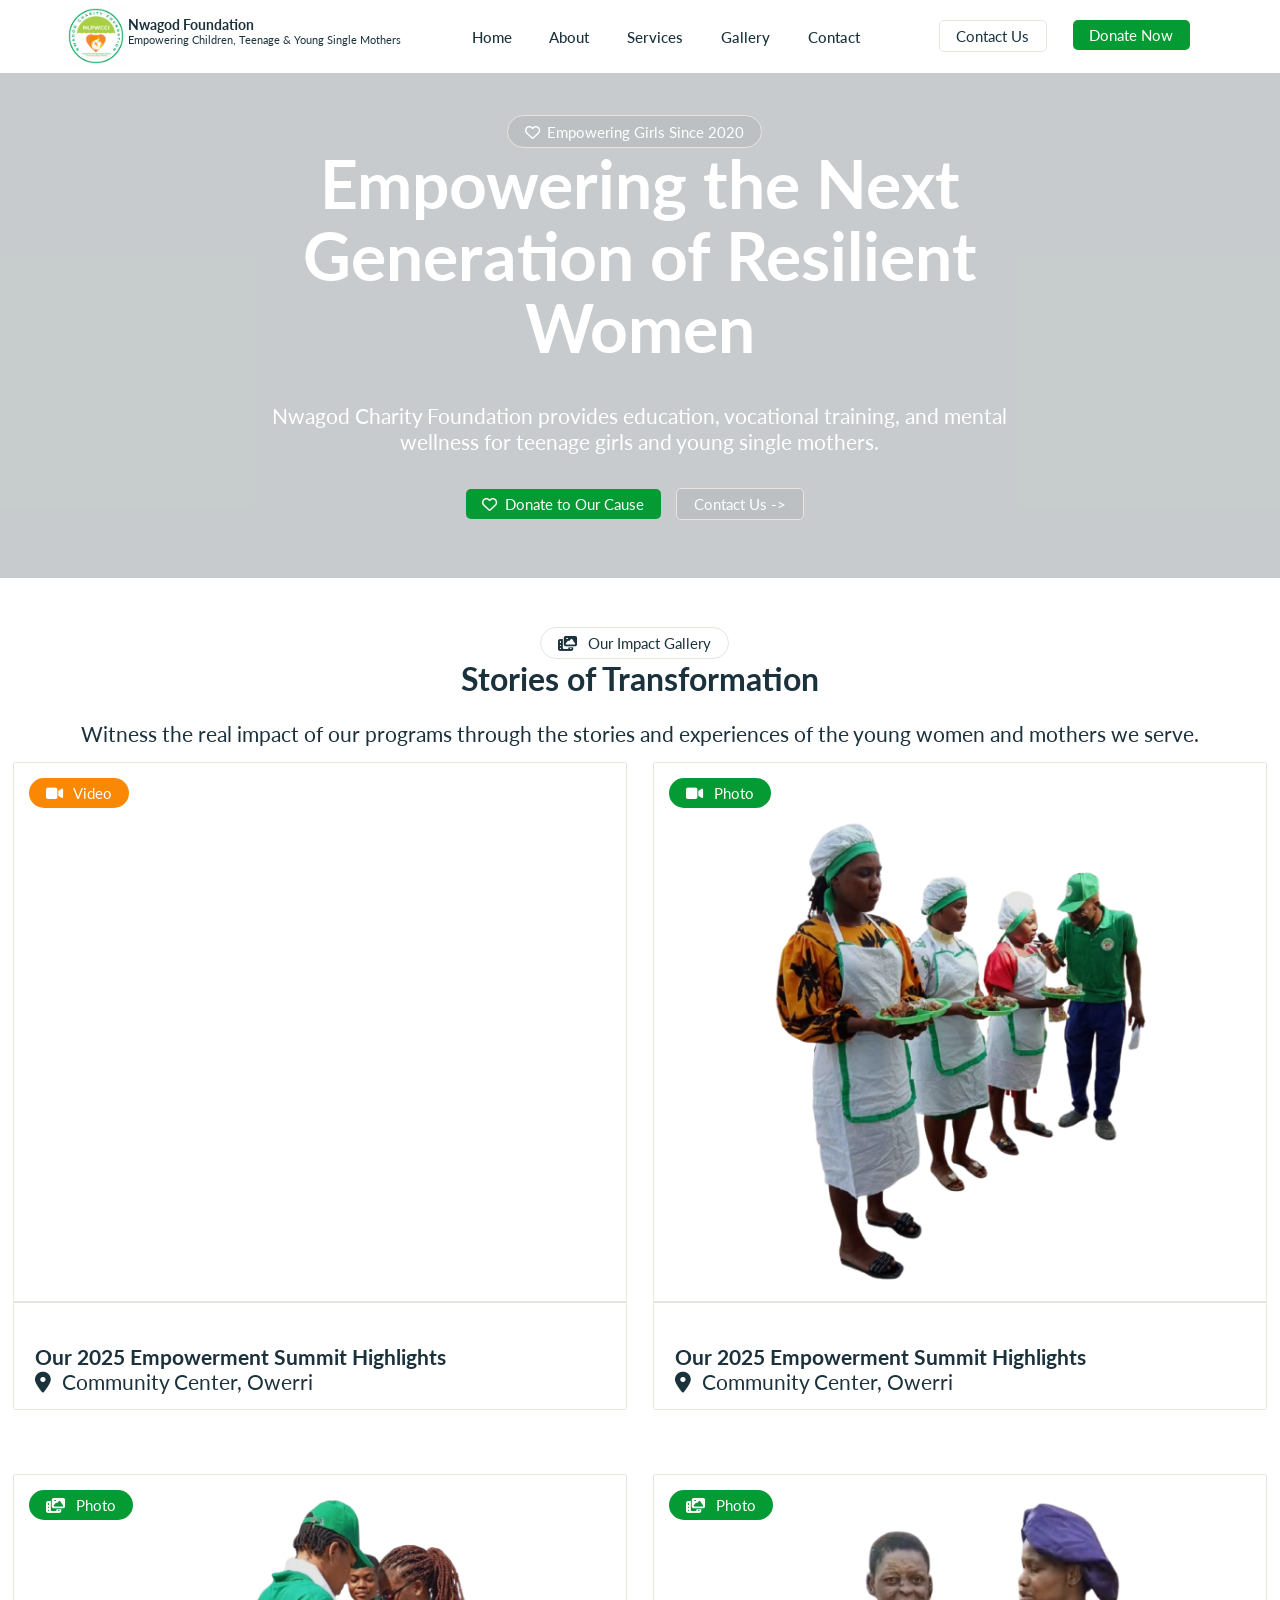
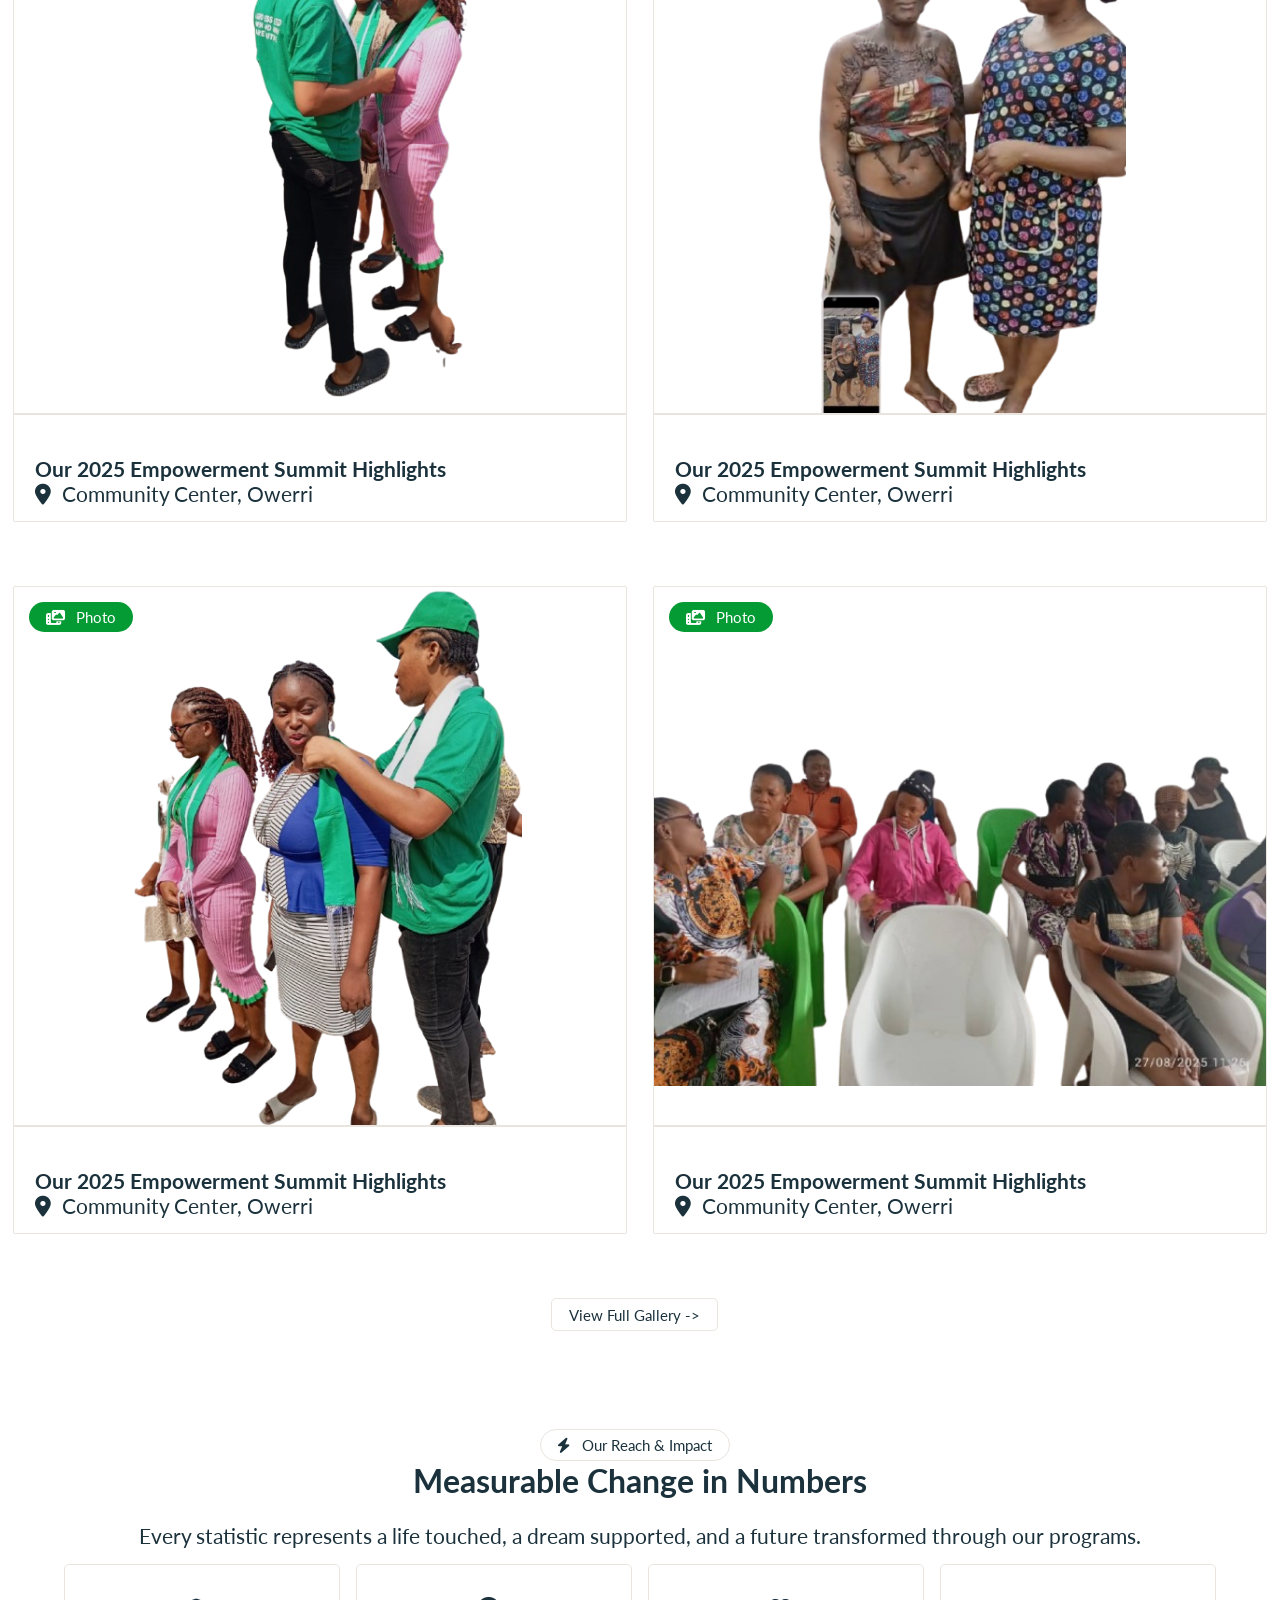
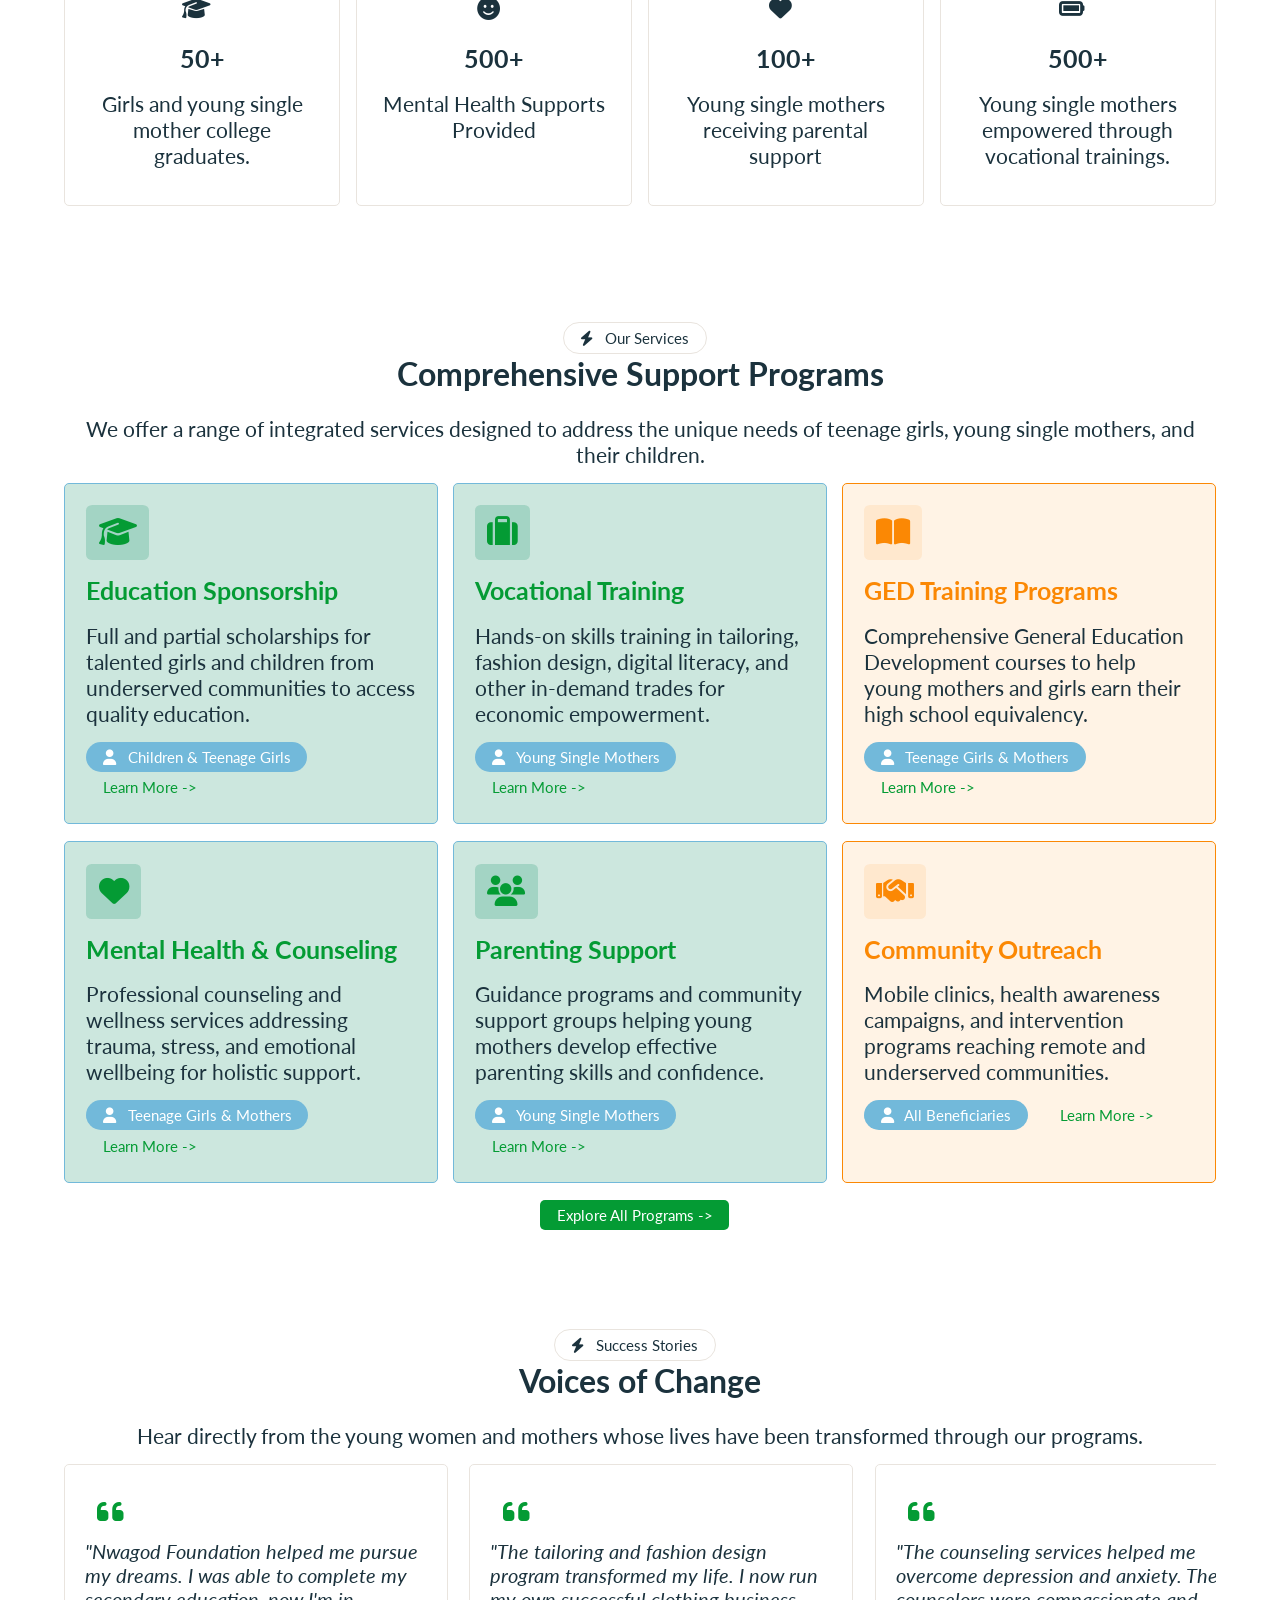
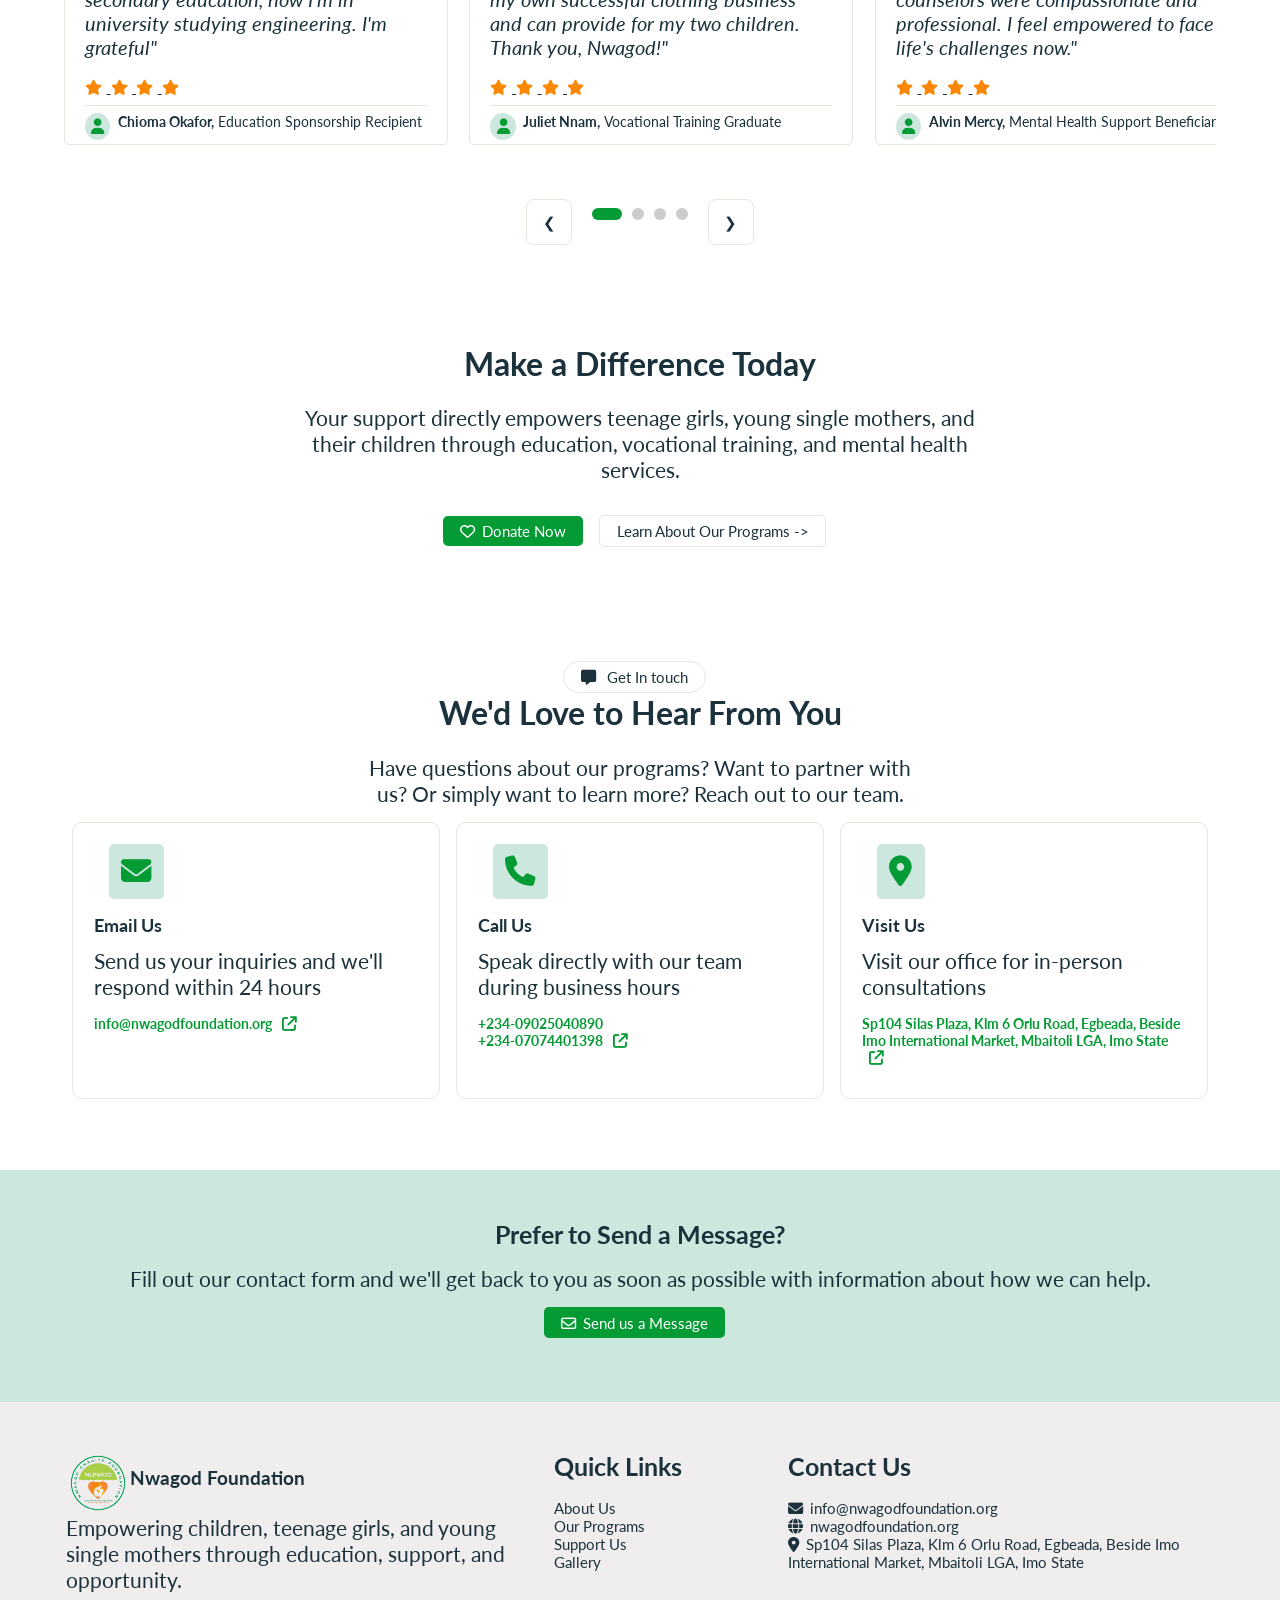
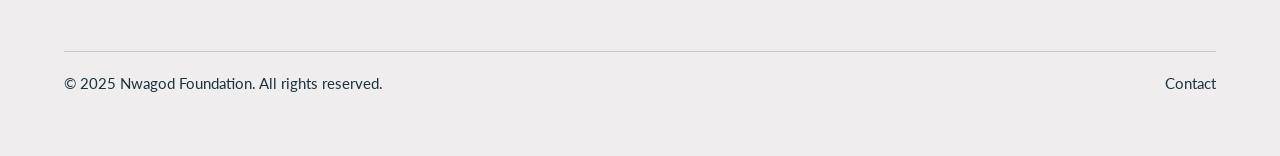
==== commit 93967df9: "Gallery Contact And Services Added" ====
--- a/index.html
+++ b/index.html
@@ -53,11 +53,11 @@
 
                 <div class="navbar-links">
                     <ul>
-                        <li><a href="#home" class="link">Home</a></li>
-                        <li><a href="#about" class="link">About</a></li>
-                        <li><a href="#services" class="link">Services</a></li>
-                        <li><a href="#products" class="link">Gallery</a></li>
-                        <li><a href="#contact" class="link">Contact</a></li>
+                        <li><a href="index.html" class="link">Home</a></li>
+                        <li><a href="about.html" class="link">About</a></li>
+                        <li><a href="services.html" class="link">Services</a></li>
+                        <li><a href="gallery.html" class="link">Gallery</a></li>
+                        <li><a href="contact.html" class="link">Contact</a></li>
                     </ul>
                 </div>
 
@@ -619,7 +619,7 @@
         </div>
     </section>
 
-    <section class="section-contact">
+   <section class="section-contact">
         <div class="container container-contact vpadding-medium">
             <a href="javascript:void" class="btn btn-transparent btn-rounded">
                 <i class="fa fa-solid fa-message"></i>
@@ -637,34 +637,34 @@
                     <a href="javascript:void">
                         <i class="fa fa-solid fa-envelope programs-fa"></i>
                     </a>
-                    <h3>Email Us</h3>
+                    <h5>Email Us</h5>
                     <p>Send us your inquiries and we'll respond within 24 hours</p>
-                    <h4>info@nwagodfoundation.org
-                        <i class="fa fa-solid fa-arrow-up-from-square"></i>
-                    </h4>
+                    <h6>info@nwagodfoundation.org
+                        <i class="fa-solid fa-arrow-up-right-from-square"></i>
+                    </h6>
                 </article>
 
                 <article class="contact-channel">
                     <a href="javascript:void">
                         <i class="fa fa-solid fa-phone programs-fa"></i>
                     </a>
-                    <h3>Call Us</h3>
+                    <h5>Call Us</h5>
                     <p>Speak directly with our team during business hours</p>
-                    <h4> +234-09025040890 <br> +234-07074401398
-                        <i class="fa fa-solid fa-arrow-up-from-square"></i>
-                    </h4>
+                    <h6> +234-09025040890 <br> +234-07074401398
+                        <i class="fa-solid fa-arrow-up-right-from-square"></i>
+                    </h6>
                 </article>
 
                 <article class="contact-channel">
                     <a href="javascript:void">
                         <i class="fa fa-solid fa-location-dot programs-fa"></i>
                     </a>
-                    <h3>Visit Us</h3>
+                    <h5>Visit Us</h5>
                     <p>Visit our office for in-person consultations</p>
-                    <h4>Sp104 Silas Plaza, Klm 6 Orlu Road, Egbeada, Beside Imo International Market, Mbaitoli LGA, Imo
+                    <h6>Sp104 Silas Plaza, Klm 6 Orlu Road, Egbeada, Beside Imo International Market, Mbaitoli LGA, Imo
                         State
-                        <i class="fa fa-solid fa-arrow-up-from-square"></i>
-                    </h4>
+                        <i class="fa-solid fa-arrow-up-right-from-square"></i>
+                    </h6>
                 </article>
 
             </div>
--- a/css/style.css
+++ b/css/style.css
@@ -26,6 +26,7 @@
 
     --ashy: #e9e4de;
     --ashy2: hwb(20 78% 19% / 0.327);
+    --light-gray: #f5f7f8;
 }
 
 * {
@@ -41,7 +42,8 @@
 }
 
 a,
-ul {
+ul,
+button {
     font-family: inherit;
     color: var(--dark-1);
     font-size: clamp(.4rem, .7rem + .4vw, 2rem);
@@ -103,6 +105,10 @@
     padding: 2em 0;
 }
 
+.vpadding-xtra-small {
+    padding: .8em 0;
+}
+
 
 .flex-row {
     display: flex;
@@ -466,11 +472,26 @@
 }
 
 .stats-fa {
-    font-size: 2em;
-    background-color: var(--white);
-    color: var(--accent);
+    font-size: 1.5em;
     border-radius: 50%;
     margin-bottom: .5em;
+    padding: .5em;
+}
+
+
+.stats-fa-greeny {
+    background-color: var(--transparent-green);
+    color: var(--deepgreen);
+}
+
+.stats-fa-bluey {
+    background-color: #f0fff0;
+    color: var(--light-blue);
+}
+
+.stats-fa-accenty {
+    background-color: var(--transparent-accent);
+    color: var(--accent);
 }
 
 .programs-data {
@@ -670,8 +691,12 @@
     transform: scale(1.14);
 } */
 
-.contact-channel h4 {
-    color: var(--deepgreen);
+.contact-channel h6 {
+    color: var(--deepgreen);
+}
+
+.contact-channel i {
+    margin-left: .5em;
 }
 
 
@@ -699,7 +724,7 @@
 /* Footer Section*/
 /*==================================*/
 .section-footer {
-    background-color: var(--transparent-accent);
+    background-color: var(--ashy2);
 }
 
 .container-footer {
@@ -727,7 +752,7 @@
 }
 
 .copyrights {
-    border-top: solid 2px #fcfcfc;
+    border-top: solid 1px var(--transparent-dark);
     padding-top: 1em;
     margin-top: 1em;
 }
@@ -747,10 +772,15 @@
     background-image: linear-gradient(to bottom, #f0fff0 20%, #ffffff 100%);
 }
 
-.container-abt-hero {
+.container-abt-hero,
+.container-gallery-hero {
     display: flex;
     flex-direction: column;
     flex-wrap: wrap;
+}
+
+.container-gallery-hero {
+    text-align: center;
 }
 
 .container-abt-hero h1 {
@@ -764,6 +794,30 @@
 .container-abt-hero p {
     width: 100%;
 }
+
+/* ----- short for gallery ------------- */
+
+.container-gallery-hero h1 {
+    font-size: clamp(1rem, .5rem + 2vw, 6rem);
+    font-weight: 700;
+    margin: 0 auto;
+    margin-bottom: .3em;
+    width: 95%;
+}
+
+.container-gallery-hero p {
+    margin: 0 auto;
+    width: 95%;
+}
+
+.btn-gallery-hero {
+    background-color: var(--light-gray);
+    color: var(--deepgreen);
+    border: none;
+    margin-bottom: .5em;
+}
+
+/* -----short------------- */
 
 .container-abt-hero ul {
     display: flex;
@@ -844,8 +898,24 @@
     color: var(--deepgreen);
 }
 
+.text-fading-green {
+    color: var(--deepgreen);
+    background-image: linear-gradient(to right, var(--deepgreen) 20%, var(--light-blue) 100%);
+
+    -webkit-background-clip: text;
+    /* For Safari/Chrome */
+    background-clip: text;
+    -webkit-text-fill-color: transparent;
+    color: transparent;
+    font-weight: bold;
+}
+
 .text-light-dark {
     color: #2d29298e;
+}
+
+.text-bold {
+    font-weight: bold;
 }
 
 /* Utilities End.. */
@@ -920,8 +990,7 @@
     margin-bottom: .3em;
 }
 
-.msg-what-we-believe{
-}
+.msg-what-we-believe {}
 
 .container-meet-leadership {
     text-align: center;
@@ -935,7 +1004,7 @@
     border: solid 1px #ccc;
 }
 
-.leader-card img{
+.leader-card img {
     width: 100%;
     height: 40vh;
     object-fit: cover;
@@ -945,7 +1014,7 @@
     filter: brightness(90%);
 }
 
-.leader-card h3{
+.leader-card h3 {
     margin-top: .5em;
     margin-bottom: .1em;
 }
@@ -956,12 +1025,13 @@
     font-size: clamp(.4rem, .7rem + .4vw, 2rem);
 }
 
-.leader-card h3, .leader-card p {
+.leader-card h3,
+.leader-card p {
     padding: 0 .3em;
 }
 
 
-.container-abt-ctas{
+.container-abt-ctas {
     position: relative;
     background-image: url("../images/team/girls.jpeg");
     background-position: top;
@@ -995,31 +1065,32 @@
     padding: 0 1.5em;
     color: var(--white);
 }
-  
-.overlay, .content-text {
-     position: relative;
+
+.overlay,
+.content-text {
+    position: relative;
     z-index: 1;
 }
 
-.container-socials h3{
+.container-socials h3 {
     font-size: clamp(.4rem, .7rem + 1.4vw, 2rem);
 }
 
-.ul-socials{
+.ul-socials {
     padding: 0;
     display: flex;
     justify-content: center;
     list-style-type: none;
 }
 
-.ul-socials li{
+.ul-socials li {
     border: solid 1px var(--ashy);
     padding: 1em;
     border-radius: 1em;
     margin-right: .5em;
 }
 
-.container-breadcrumb{
+.container-breadcrumb {
     padding-top: .5em;
     padding-bottom: .5em;
 }
@@ -1034,6 +1105,209 @@
     margin-right: 1em;
 }
 
-.breadcrumb li a{
+.breadcrumb li a {
     text-decoration: none;
+}
+
+
+/*==================================*/
+/* Contact Page Rules */
+/*==================================*/
+
+.container-contact-hero h1 {
+    font-size: clamp(1rem, .5rem + 2vw, 6rem);
+    font-weight: 700;
+    margin: 0;
+    margin-bottom: .3em;
+    width: 100%;
+}
+
+.container-contact-hero p {
+    width: 100%;
+}
+
+.container-contact-form {
+    border: solid 1px var(--ashy);
+    padding: .5em 1em;
+    margin-bottom: 2em;
+}
+
+.form-set {
+    margin-bottom: 1em;
+}
+
+.form-set-enquiry-type .form-group {
+    margin-bottom: .3em;
+}
+
+.form-set-inputs {
+    display: flex;
+    flex-direction: column;
+}
+
+.form-set-inputs .form-group {
+    display: flex;
+    flex-direction: column;
+    margin-bottom: 1.2em;
+}
+
+.form-set-inputs .form-group label {
+    font-weight: bold;
+    margin-bottom: .5em;
+}
+
+.form-set-inputs .form-group input {
+    padding: .8em;
+    border: solid 1px var(--ashy);
+    border-radius: 5px;
+    margin-left: 0;
+}
+
+.form-set-inputs .form-group textarea {
+    height: 150px;
+    min-height: 100px;
+    resize: none;
+    overflow: auto;
+}
+
+
+
+
+.container-contact-meta {
+    display: flex;
+    flex-direction: column;
+}
+
+.biz-details {
+    display: flex;
+    justify-content: space-between;
+}
+
+.contacts {
+    margin-bottom: 1.5em;
+}
+
+.section-contact-meta {
+    background-image: linear-gradient(to right, #f0fff0 10%, #ffffff 80%);
+}
+
+.business-hours {
+    background-color: var(--white);
+    padding: 1em .5em;
+    border: solid 1px var(--light-gray);
+}
+
+.horizontal-rule {
+    display: inline-block;
+    width: 100%;
+    border-top: solid 1px var(--ashy);
+}
+
+
+/*==================================*/
+/* Services Style Rules */
+/*==================================*/
+.section-services-hero {
+    background-color: lightgreen;
+    background-image: linear-gradient(to right, #f0fff0 20%, #ffffff 100%);
+}
+
+.container-services-hero h1 {
+    font-size: clamp(1rem, .5rem + 3vw, 6rem);
+    font-weight: 700;
+    margin: 0;
+    margin-bottom: .3em;
+    width: 100%;
+}
+
+.container-services-hero p {
+    width: 100%;
+}
+
+.services-fa {
+    background-color: var(--transparent-green);
+    color: var(--deepgreen);
+    padding: .3em;
+    border-radius: 50%;
+    font-size: 1em;
+    margin-right: .2em;
+}
+
+.rider-2 {
+    color: var(--deepgreen);
+    font-size: clamp(.4rem, .6rem + .4vw, 2rem);
+    text-transform: uppercase;
+    font-weight: bold;
+}
+
+.hero-stats {
+    list-style-type: none;
+    padding: 0;
+    display: flex;
+    justify-content: space-between;
+}
+
+.hero-stat {
+    color: var(--light-blue);
+    width: 32.5%;
+}
+
+.hero-stat h2 {
+    margin-bottom: .2em;
+}
+
+
+.hero-stat:first-child {
+    color: var(--deepgreen);
+}
+
+.hero-stat:last-child {
+    color: var(--accent);
+}
+
+.program-articles {
+    display: flex;
+    flex-direction: column;
+}
+
+.program-article {
+    border: solid 1px var(--ashy);
+}
+
+.program-article img{
+    height: 30vh;
+    width: 100%;
+    object-fit: cover;
+    display: block;
+    transition: transform 0.5s ease, filter 0.5s ease;
+    filter: brightness(90%);
+    margin-bottom: 1.5em;
+}
+
+.program-details {
+    padding: 0 1.5em;
+}
+
+.bottom-bordered {
+    border-bottom: solid 1px var(--ashy);
+    padding-bottom: 1.3em;
+}
+
+.program-demog{
+    margin-bottom: 1em;
+}
+
+.program-demog h5 {
+    text-transform: uppercase;
+}
+
+.program-demog i {
+    color: var(--deepgreen);
+}
+
+.dstat {
+    border: solid 1px var(--ashy);
+    border-radius: 5px;
+    padding: 1em;
+    margin-bottom: 1.5em;
 }
--- a/css/media-queries.css
+++ b/css/media-queries.css
@@ -90,6 +90,46 @@
     .leader-card img {
         height: 48vh;
     }
+
+    /* Contact Page Sectionsss */
+    .form-set-enquiry-type {
+        display: flex;
+        flex-wrap: wrap;
+        justify-content: space-between;
+    }
+
+    .form-set-enquiry-type h3 {
+        width: 100%;
+    }
+
+    .form-set-enquiry-type .form-group {
+        width: 49%;
+    }
+}
+
+@media (min-width: 550px) {
+    .form-set-inputs {
+        flex-direction: row;
+        flex-wrap: wrap;
+        justify-content: space-between;
+    }
+
+    .form-set-inputs .form-group {
+        width: 48%;
+    }
+
+    .form-set-inputs .form-group:last-child {
+        width: 100%;
+    }
+
+    .form-set-inputs .form-group input {
+        border-radius: 0;
+    }
+
+    .program-article {
+        width: 80%;
+        margin: 0 auto;
+    }
 }
 
 
@@ -135,6 +175,29 @@
 
     .leader-card img {
         height: 45vh;
+    }
+
+    /* Contact Page Sectionsss */
+
+    .container-contact-hero p {
+        width: 70%;
+    }
+
+    .container-contact-meta {
+        flex-direction: row;
+        justify-content: space-between;
+    }
+
+    .contacts {
+        width: 48%;
+    }
+
+    .business-hours {
+        width: 48%;
+        padding-left: 1em;
+        align-self: center;
+        border: none;
+        border-left: solid 1px var(--ashy);
     }
 
 }
@@ -208,6 +271,19 @@
         margin-bottom: 1em;
     }
 
+    /* Services Page Sectionsss */
+    .program-articles {
+        flex-direction: row;
+        justify-content: space-between;
+        flex-wrap: wrap;
+    }
+
+      .program-article {
+        width: 48%;
+        margin: 0 0;
+        margin-bottom: 1.5em;
+    }
+
 }
 
 @media (min-width: 800px) {
@@ -246,6 +322,11 @@
     .msgss {
         padding-left: .7em;
         padding-right: .7em;
+    }
+
+    /* Contact Sectionss */
+    .container-contact-form {
+        width: 90%;
     }
 }
 
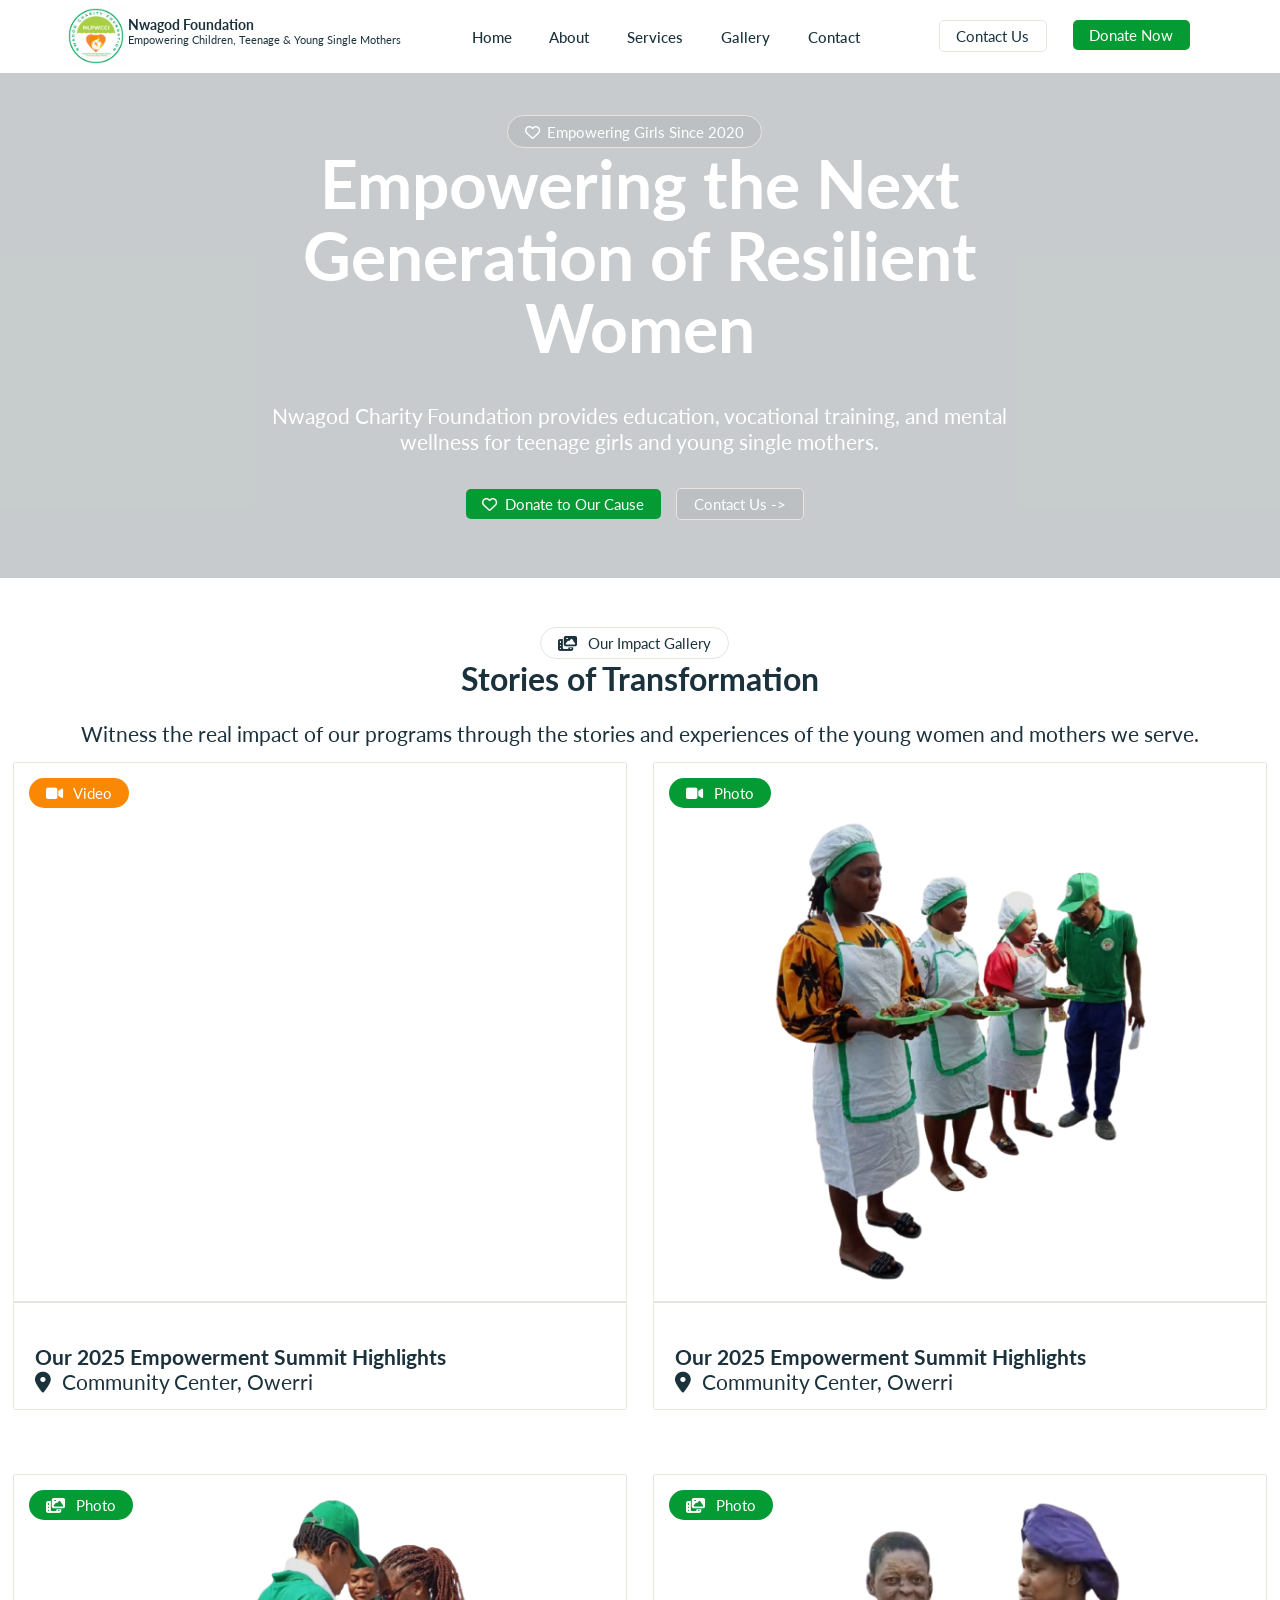
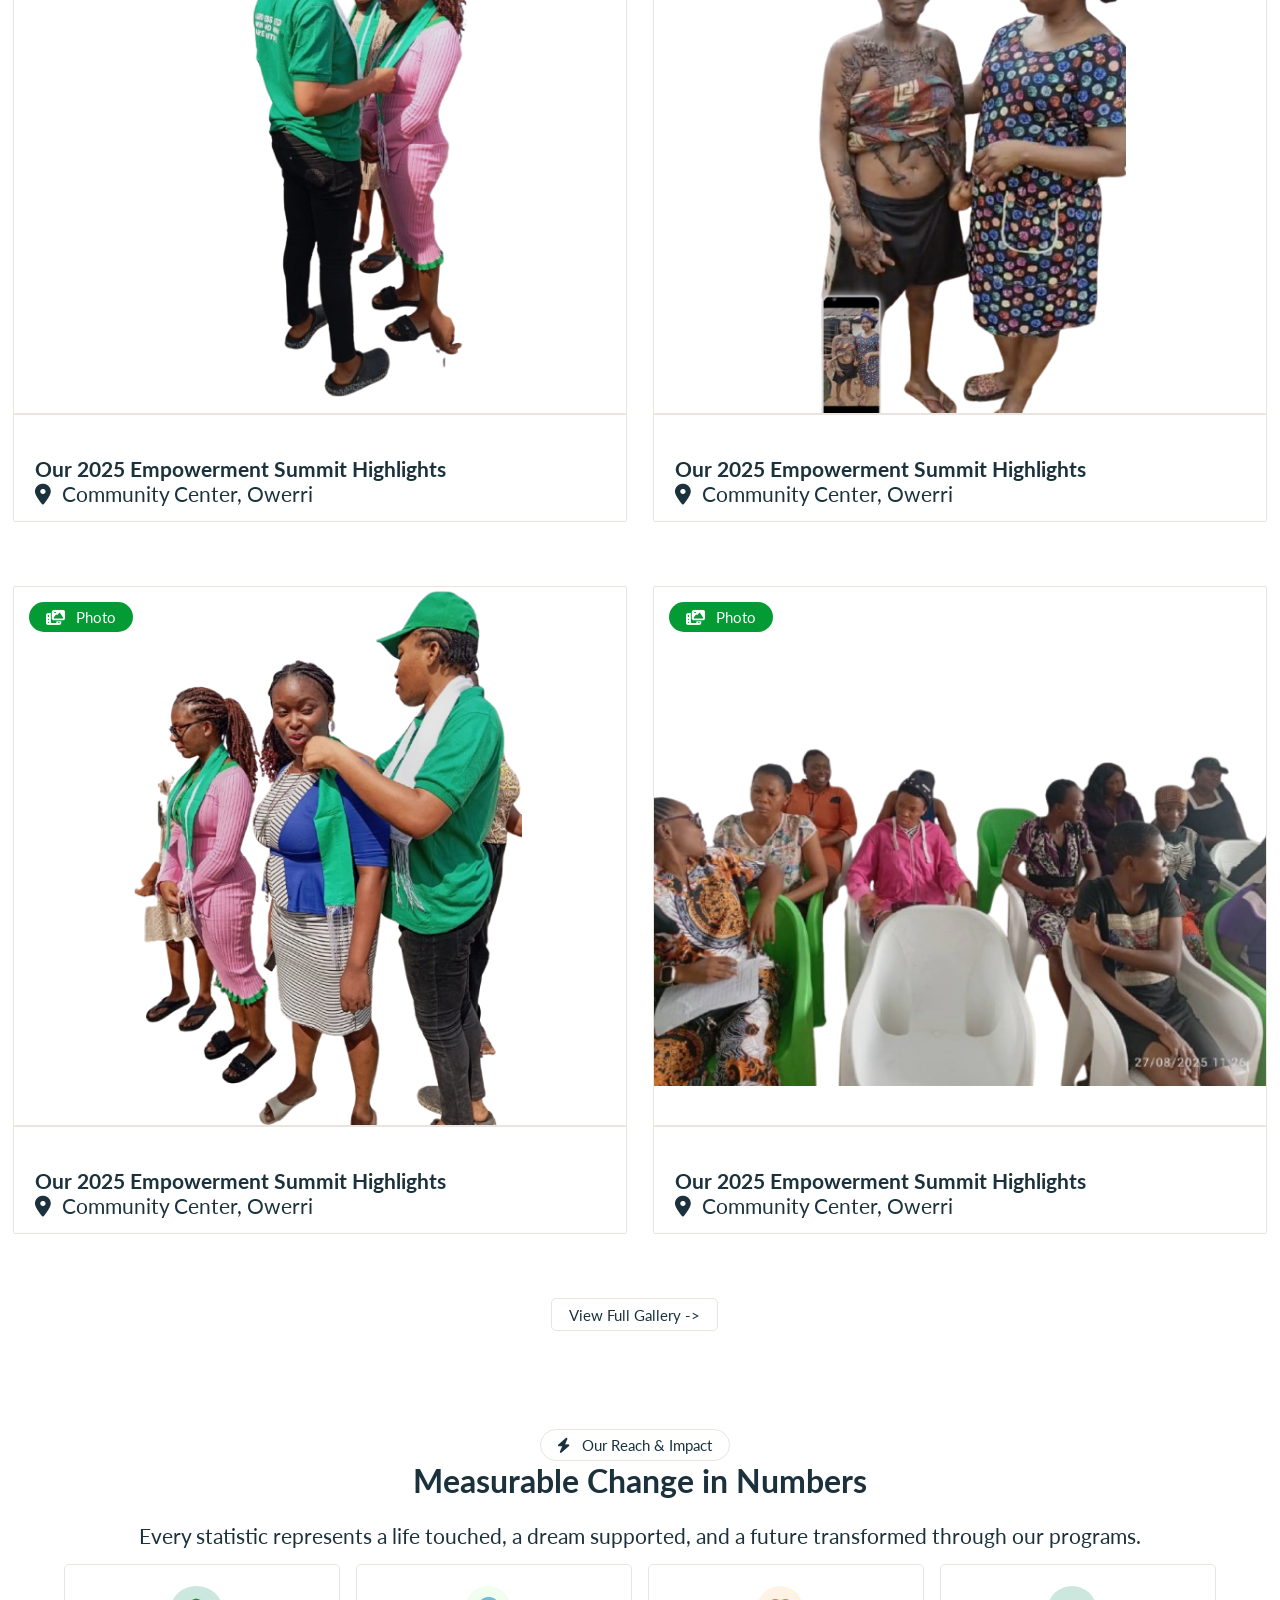
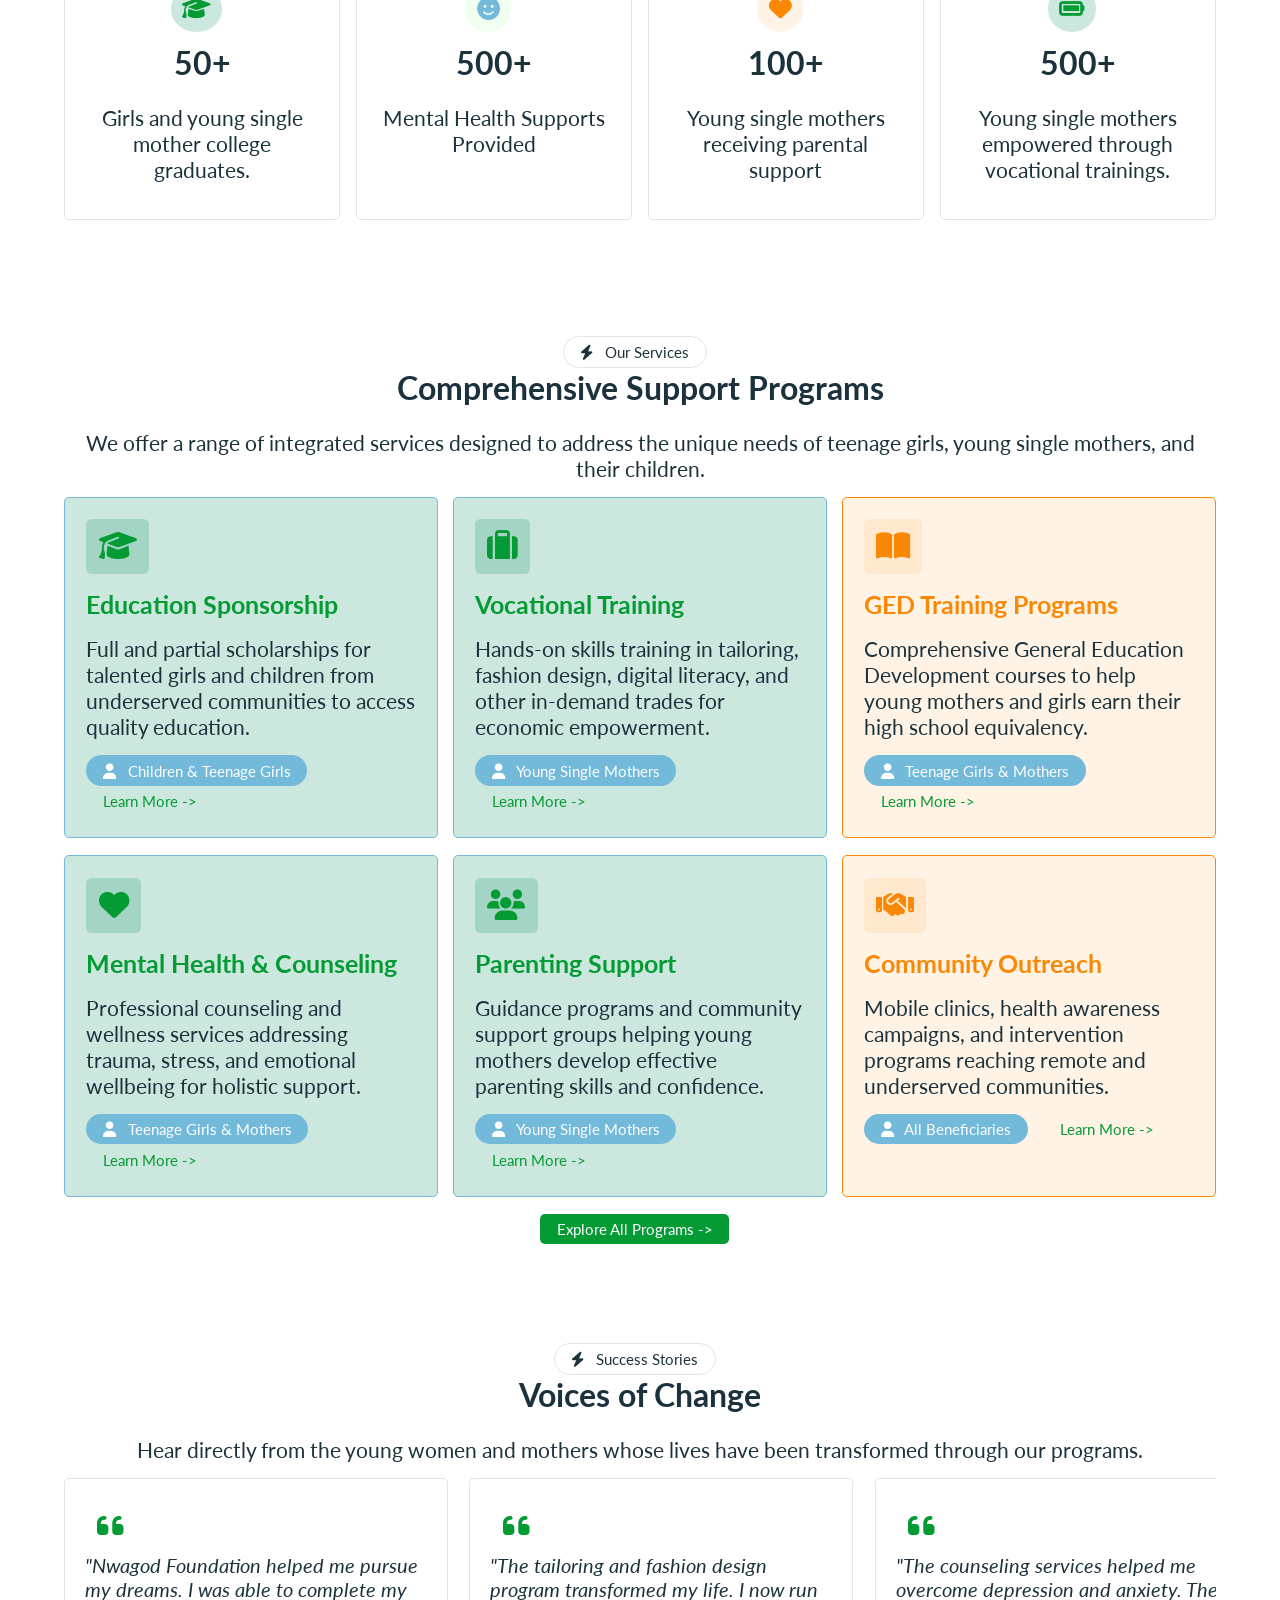
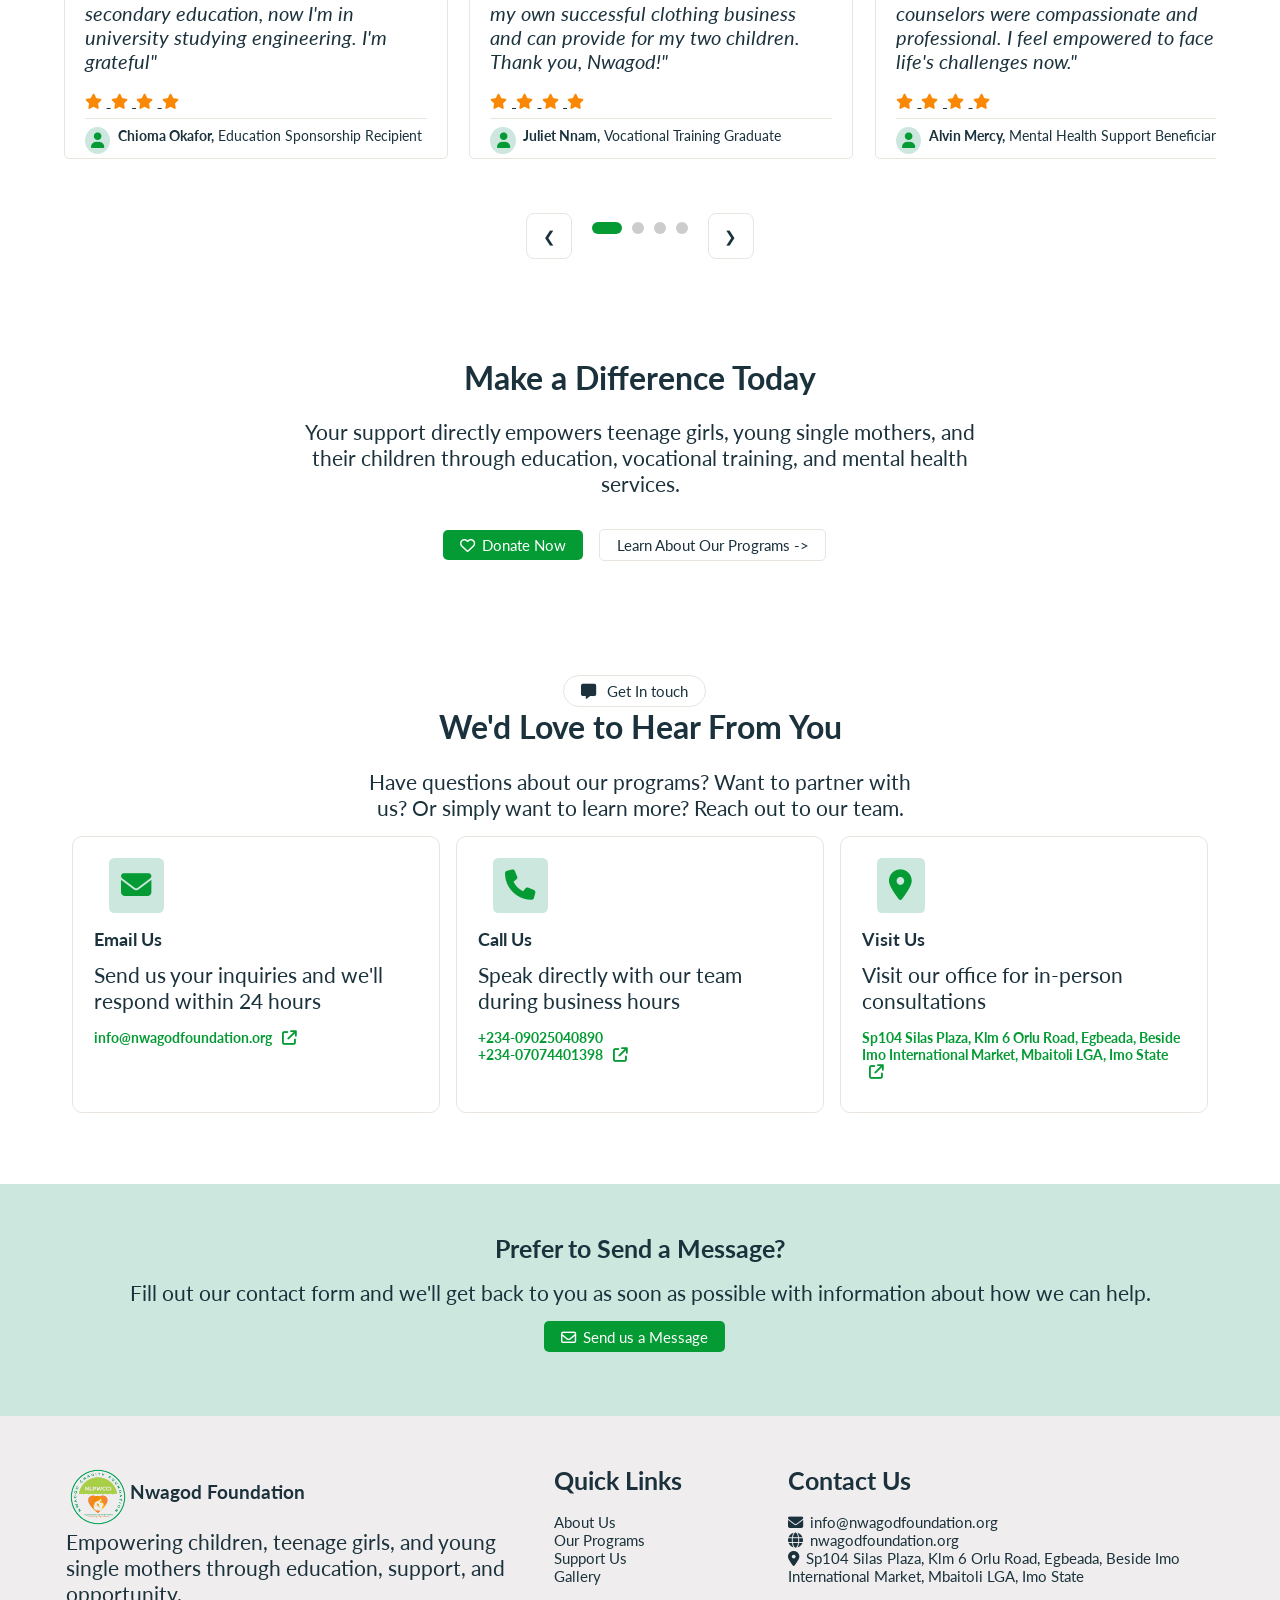
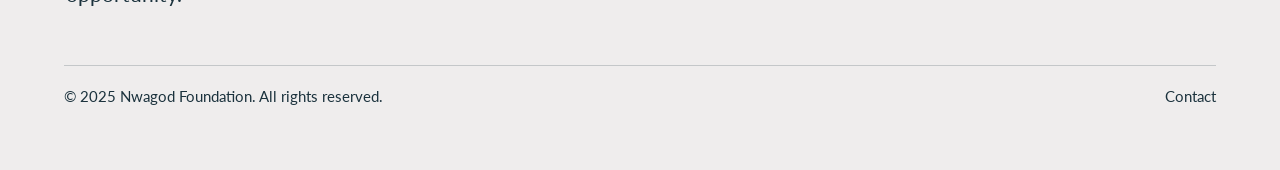
==== commit da95e34b: "Updated stats section of the homepage" ====
--- a/index.html
+++ b/index.html
@@ -273,36 +273,36 @@
                 programs.
             </p>
 
-            <div class="stats-data">
+           <div class="stats-data">
                 <article class="stats-item">
                     <a href="javascript:void">
-                        <i class="fa fa-solid fa-graduation-cap stats-fa"></i>
-                    </a>
-                    <h3 class="stat-number">50+</h3>
+                        <i class="fa fa-solid fa-graduation-cap stats-fa stats-fa-greeny"></i>
+                    </a>
+                    <h2 class="stat-number">50+</h2>
                     <p class="stat-description">Girls and young single mother college graduates.</p>
                 </article>
 
                 <article class="stats-item">
                     <a href="javascript:void">
-                        <i class="fa fa-solid fa-face-smile stats-fa"></i>
-                    </a>
-                    <h3 class="stat-number">500+</h3>
+                        <i class="fa fa-solid fa-face-smile stats-fa stats-fa-bluey"></i>
+                    </a>
+                    <h2 class="stat-number">500+</h2>
                     <p class="stat-description">Mental Health Supports Provided</p>
                 </article>
 
                 <article class="stats-item">
                     <a href="javascript:void">
-                        <i class="fa fa-solid fa-heart stats-fa"></i>
-                    </a>
-                    <h3 class="stat-number">100+</h3>
+                        <i class="fa fa-solid fa-heart stats-fa stats-fa-accenty"></i>
+                    </a>
+                    <h2 class="stat-number">100+</h2>
                     <p class="stat-description">Young single mothers receiving parental support</p>
                 </article>
 
                 <article class="stats-item">
                     <a href="javascript:void">
-                        <i class="fa fa-solid fa-battery-full stats-fa"></i>
-                    </a>
-                    <h3 class="stat-number">500+</h3>
+                        <i class="fa fa-solid fa-battery-full stats-fa stats-fa-greeny"></i>
+                    </a>
+                    <h2 class="stat-number">500+</h2>
                     <p class="stat-description">Young single mothers empowered through
                         vocational trainings.</p>
                 </article>
